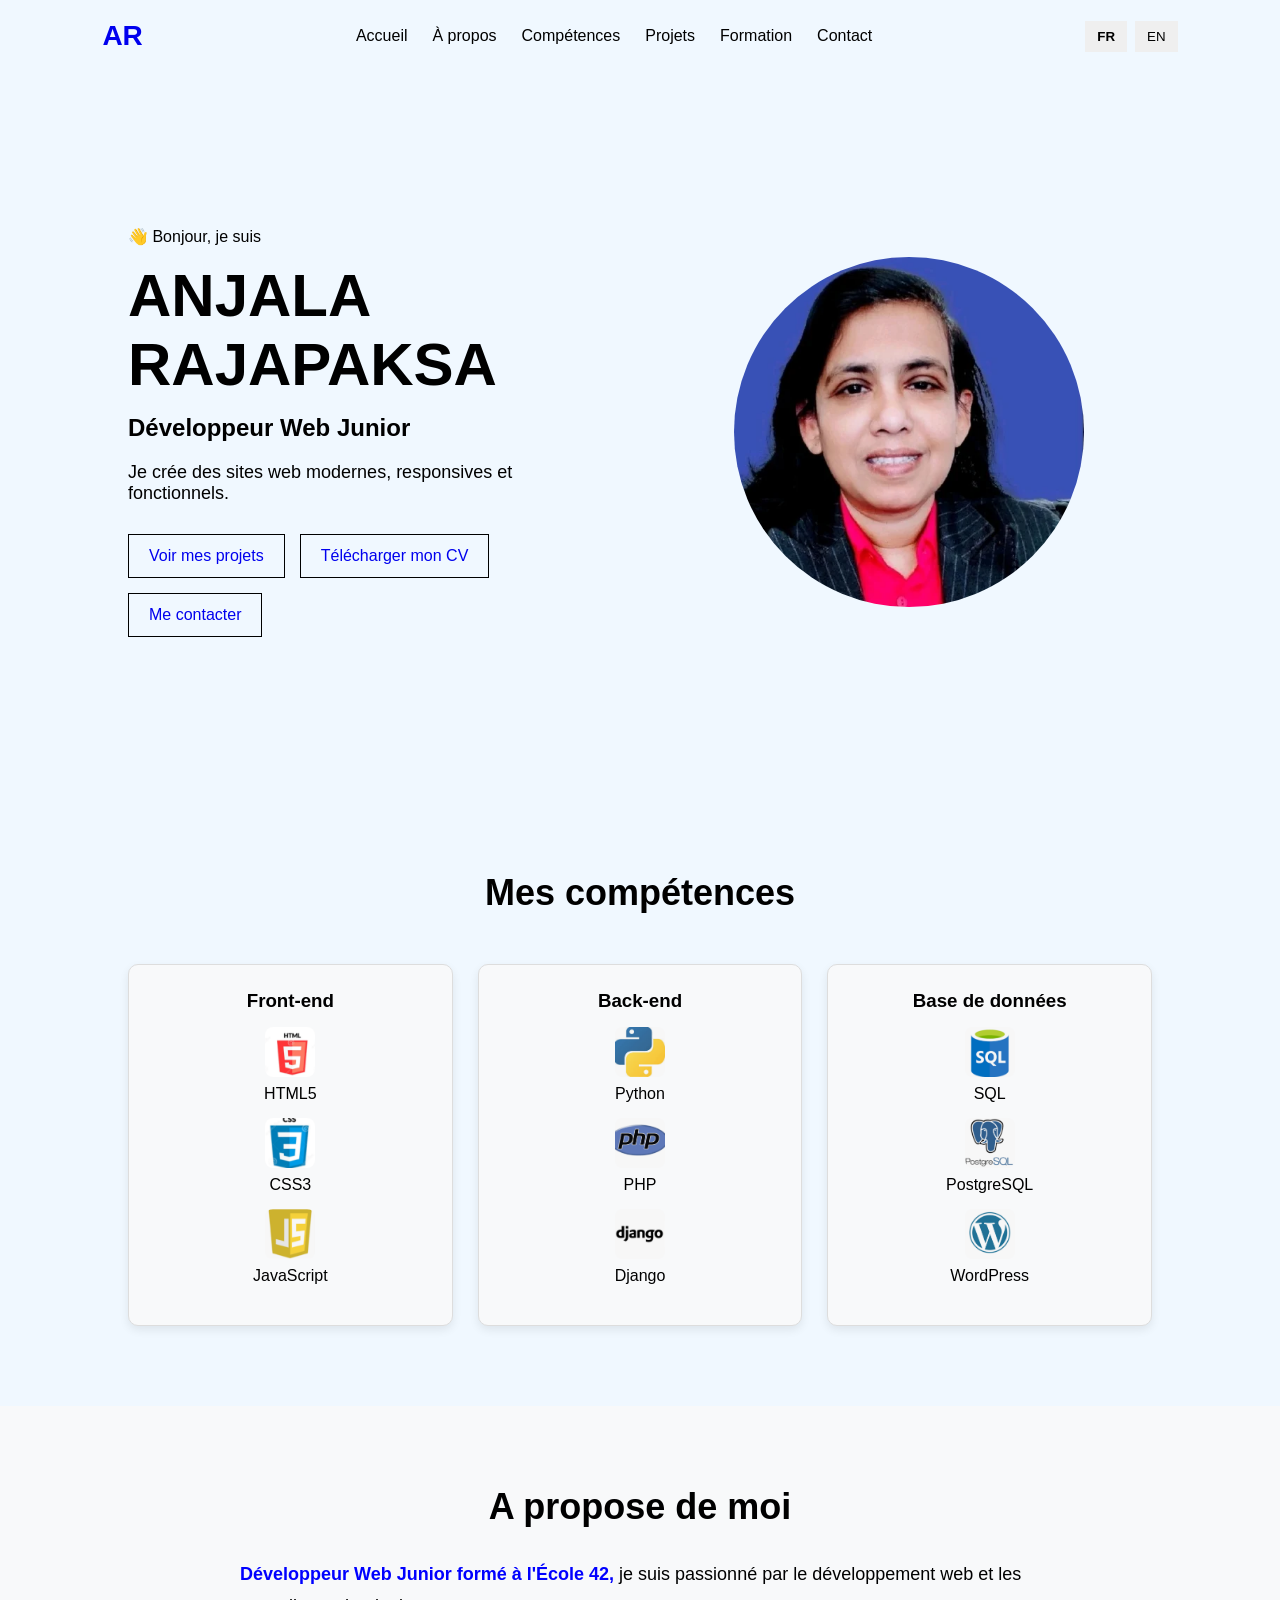
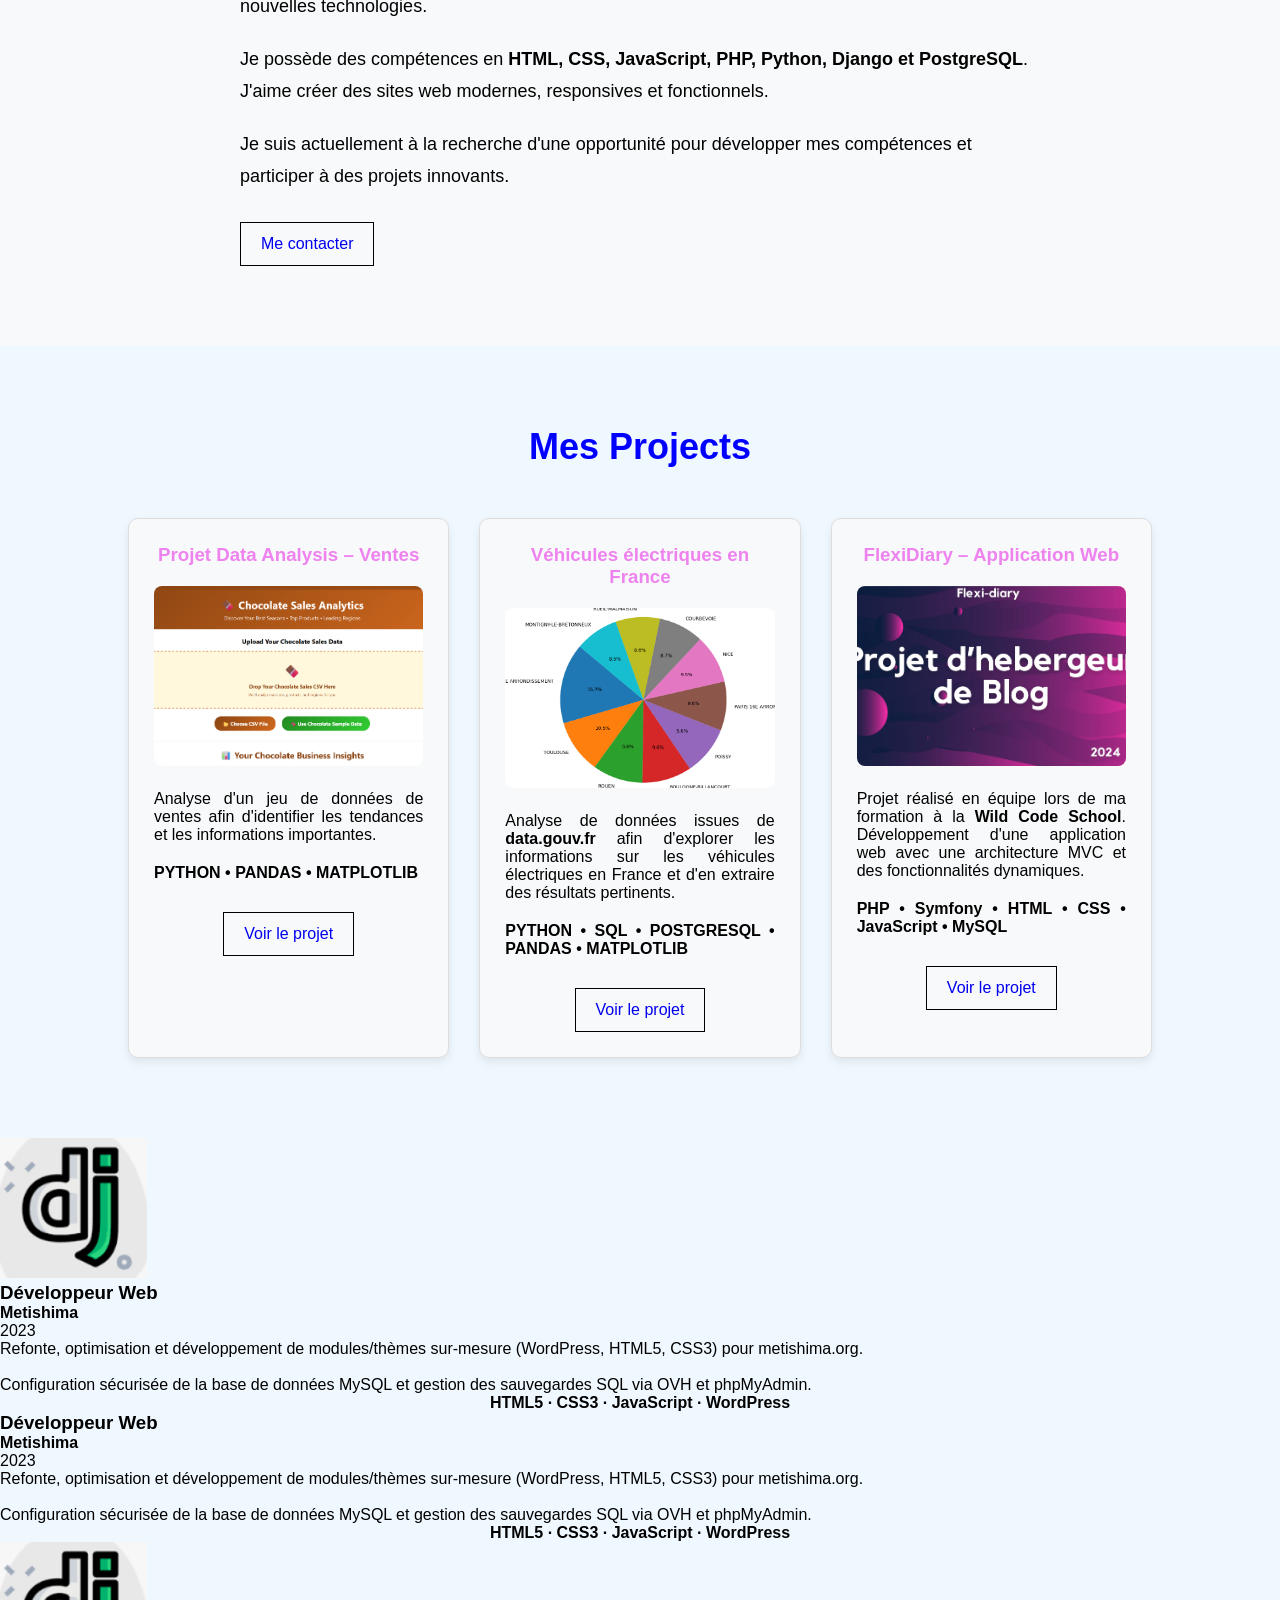
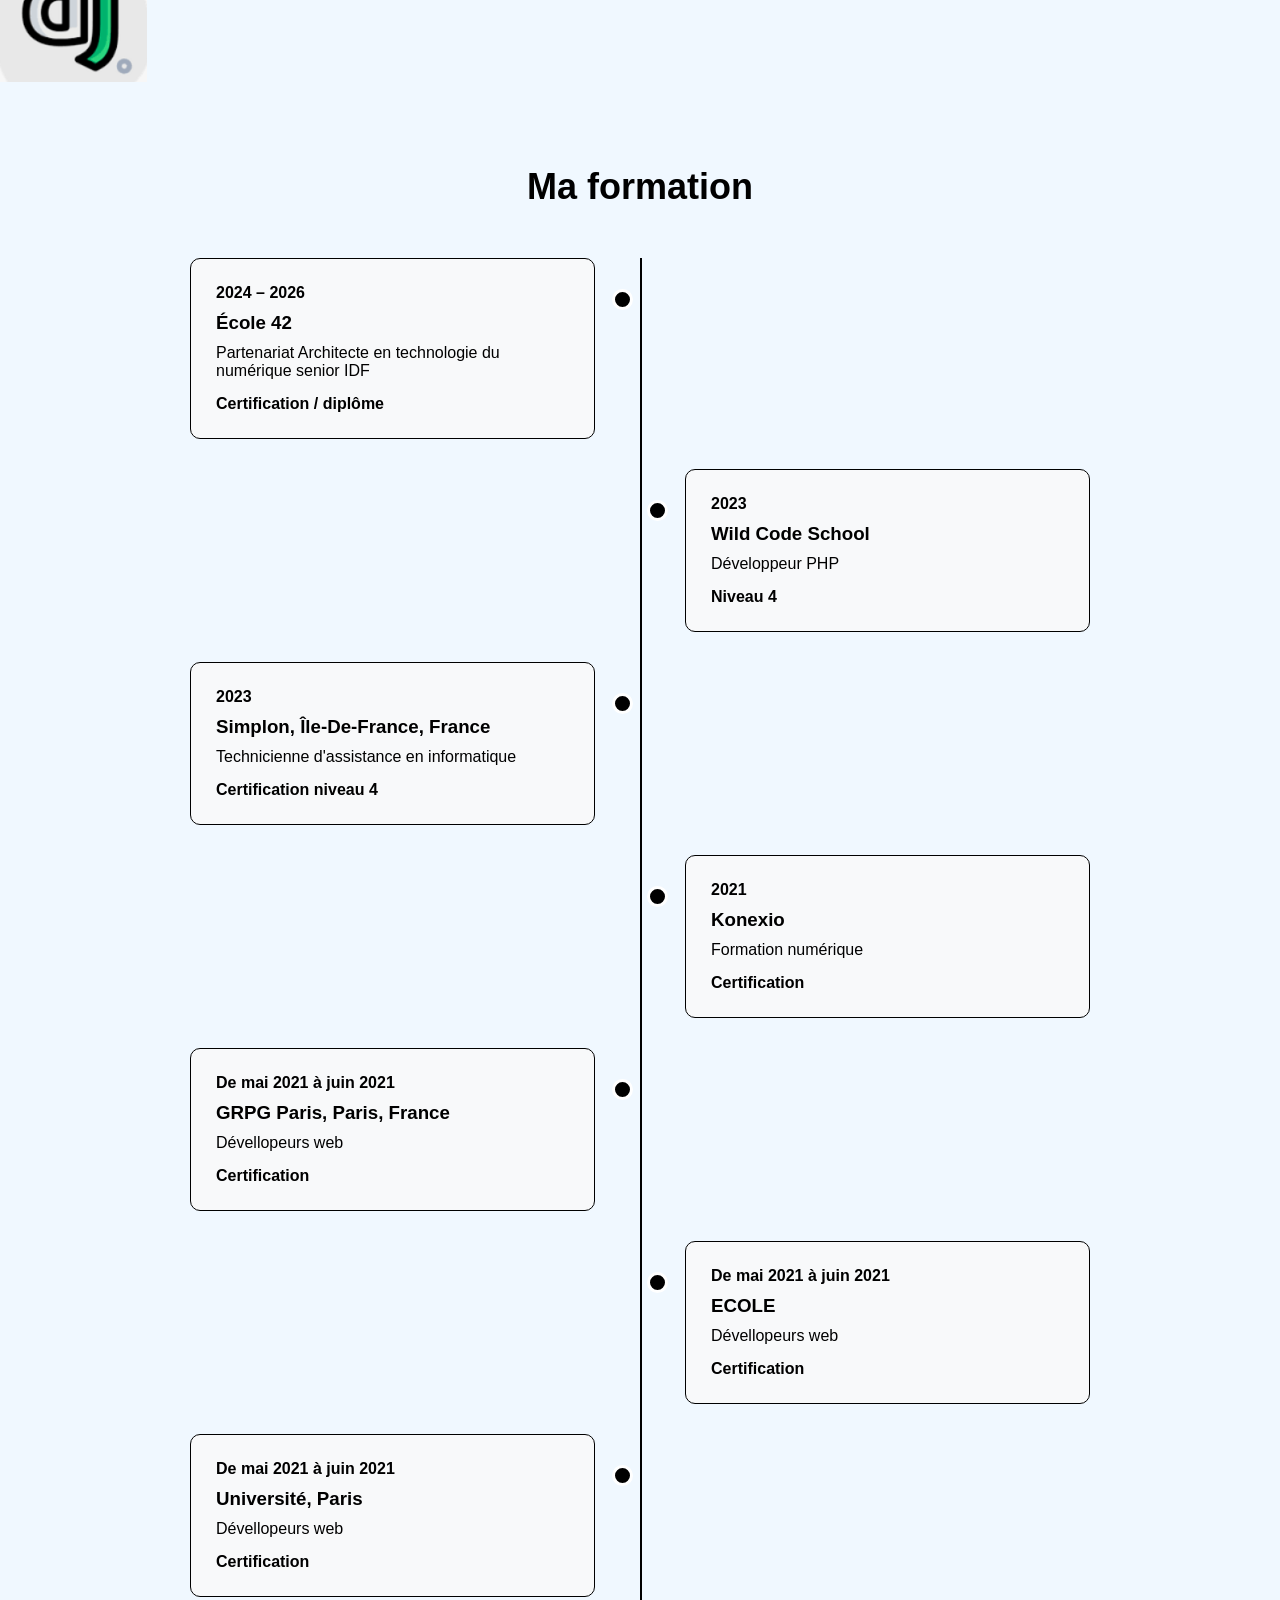
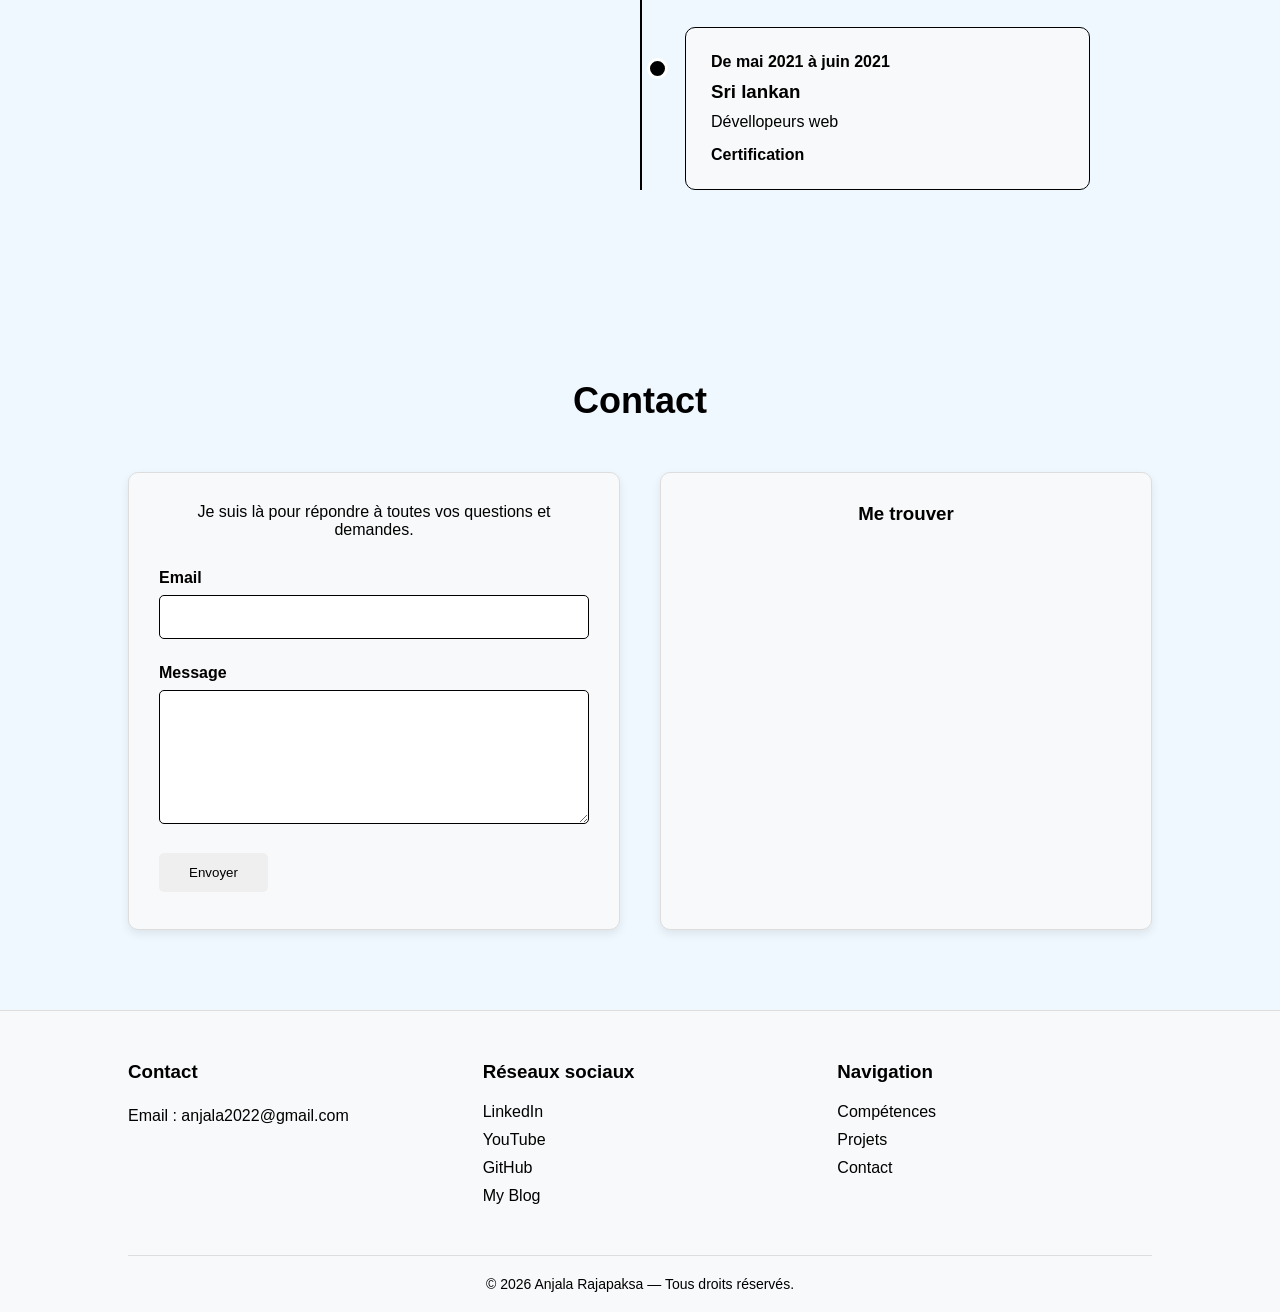
==== index.html @ e2676f55 "changment experiance section" ====
<!DOCTYPE html>
<html lang="fr">

<head>
    <meta charset="UTF-8">
    <meta name="viewport" content="width=device-width, initial-scale=1.0">

    <link rel="stylesheet" href="css/style.css">

    <title>Anjala Rajapaksa | Développeur Web Junior</title>
</head>

<body>

    <!-- NAVBAR -->
    <nav class="navbar">

        <a href="#accueil" class="logo">AR</a>

        <ul class="nav-links">
            <li><a href="#accueil">Accueil</a></li>
            <li><a href="#apropos">À propos</a></li>
            <li><a href="#competences">Compétences</a></li>
            <li><a href="#projets">Projets</a></li>
            <li><a href="#formation">Formation</a></li>
            <li><a href="#contact">Contact</a></li>
        </ul>

        <div class="language">
            <button class="active">FR</button>
            <button>EN</button>
        </div>

    </nav>


    <!-- HERO SECTION -->
    <header id="accueil" class="hero">

        <div class="hero-content">

            <p class="hello">👋 Bonjour, je suis</p>

            <h1>ANJALA<br>RAJAPAKSA</h1>

            <h2>Développeur Web Junior</h2>

            <p class="description">
                Je crée des sites web modernes, responsives et fonctionnels.
            </p>

            <div class="hero-buttons">

                <a href="#projets" class="btn primary">
                    Voir mes projets
                </a>

                <a href="images/CV_ANJALA_RAJAPAKSA_developpeur_web.pdf"
                     class="btn secondary"
                     target="_blank"
                     download>
                     Télécharger mon CV
                </a>

                <a href="#contact" class="btn contact-btn">
                    Me contacter
                </a>

            </div>

        </div>


        <!-- PHOTO -->
        <div class="hero-image">

            <img src="images/anjala.png"
                 alt="Portrait professionnel d'Anjala Rajapaksa">

        </div>

    </header>

    <!-- competence SECTION -->
     <section id="competences" class="skills-section">

    <h2>Mes compétences</h2>

    <div class="skills-container">

        <!-- COLUMN 1 -->
        <div class="skills-column">

            <h3>Front-end</h3>

            <ul>
                <li>
                    <img src="images/html-logo.png" alt="HTML5">
                    HTML5
                </li>

                <li>
                    <img src="images/css-logo.png" alt="CSS3">
                    CSS3
                </li>

                <li>
                    <img src="images/javascript-logo.png" alt="JavaScript">
                    JavaScript
                </li>
            </ul>

        </div>


        <!-- COLUMN 2 -->
        <div class="skills-column">

            <h3>Back-end</h3>

            <ul>
                <li>
                    <img src="images/python-logo.png" alt="CSS3">
                    Python
                </li>
                <li>
                    <img src="images/php-logo.png" alt="CSS3">
                    PHP
                </li>
                
                <li>
                    <img src="images/django-logo.png" alt="CSS3">
                    Django
                </li>
            </ul>

        </div>


        <!-- COLUMN 3 -->
        <div class="skills-column">

            <h3>Base de données</h3>

            <ul>
                <li>
                    <img src="images/sql-logo.png" alt="CSS3">
                    SQL
                </li>
                <li>
                    <img src="images/postgre-logo.png" alt="CSS3">
                    PostgreSQL
                </li>
                
                <li>
                    <img src="images/wordpress-logo.png" alt="CSS3">
                    WordPress
                </li>
            </ul>

        </div>

    </div>

</section> <!-- END of the competence SECTION -->

<section id="apropos" class="about-section"> <!-- a propose SECTION -->
    <div class="about-content">
        <h2>A propose de moi</h2>
        <p><b style="color: blue;">Développeur Web Junior formé à l'École 42,</b> je suis passionné par
            le développement web et les nouvelles technologies.</p>
        <p>Je possède des compétences en <b>HTML, CSS, JavaScript, PHP,
            Python, Django et PostgreSQL</b>. J'aime créer des sites web modernes,
            responsives et fonctionnels.</p>
        <p>Je suis actuellement à la recherche d'une opportunité pour
            développer mes compétences et participer à des projets innovants.</p>
        <a href="#contact" class="btn">Me contacter</a>   
    </div>
</section> <!--END of the a propose SECTION -->

<section id="projets" class="projects">
    <h2>Mes Projects</h2>
    <div class="project-content">
        <!--Projet 2 -->
        <div class="card"> 

             <h3><strong>Projet Data Analysis – Ventes</strong></h3>
                 <img src="images/csvanalyst.png"
                    alt="Chocalate sale analytics – Ventes" class="project-image">
                <p> Analyse d'un jeu de données de ventes afin d'identifier
                    les tendances et les informations importantes. </p>
  
         <p class="technologies"> 
            PYTHON • PANDAS • MATPLOTLIB 
        </p> 
         <a href="#" class="btn"> Voir le projet </a>
         </div>
        
        <div class="card">
            
                <h3><strong>Véhicules électriques en France</strong></h3>
                <img src="images/electric_vehicles_pie_chart.png" alt="Projet Data Analysis – Ventes" class="project-image">
                <p>Analyse de données issues de <strong>data.gouv.fr</strong> afin d'explorer
                les informations sur les véhicules électriques en France et d'en extraire
                des résultats pertinents.</p>
                
            
            <p class="technologies">
                PYTHON • SQL • POSTGRESQL • PANDAS • MATPLOTLIB
            </p>

            <a href="https://rigorous-november-5f9.notion.site/Electric-Vehicle-1d13186520348087bff2c710191e95e1"
                class="btn"
                target="_blank"
                rel="noopener noreferrer">
                Voir le projet
            </a>
</div> 

<!-- Projet 3 -->
<div class="card">
    
        <h3><strong>FlexiDiary – Application Web</strong></h3>
        <img src="images/blog.png" alt="Projet Data Analysis – Ventes" class="project-image">
        <p>Projet réalisé en équipe lors de ma formation à la
        <strong>Wild Code School</strong>. Développement d'une
        application web avec une architecture MVC et des fonctionnalités
        dynamiques.</p>
        
    

    <p class="technologies">
        PHP • Symfony • HTML • CSS • JavaScript • MySQL
    </p>

    <a href="https://github.com/WildCodeSchool/2023-11-php-REM-POEC-FlexiDiary"
       class="btn"
       target="_blank"
       rel="noopener noreferrer">
        Voir le projet
    </a>
        </div>    
    </div>
</section> <!-- END of the project SECTION -->

<!-- EXPERIENCE SECTION -->
<section id="experience" class="experience-section">
    <div class="experience-container">
        <div class="experience-1">
            <img src="images/django.png" alt="">
            <h3>Développeur Web</h3>
            <h4>Metishima</h4>
            <p class="experience-date">2023</p>

            
                <ul>
                    <li>Refonte, optimisation et développement de modules/thèmes sur-mesure (WordPress,
                HTML5, CSS3) pour metishima.org.</li><br>
                    <li>Configuration sécurisée de la base de données MySQL et gestion des sauvegardes SQL via
                OVH et phpMyAdmin.</li>
                    </ul>
        
            

            <p class="technologies">
                HTML5 · CSS3 · JavaScript · WordPress
            </p>
        </div>

        <div class="experience-1">
           
            <h3>Développeur Web</h3>
            <h4>Metishima</h4>
            <p class="experience-date">2023</p>

            
                <ul>
                    <li>Refonte, optimisation et développement de modules/thèmes sur-mesure (WordPress,
                HTML5, CSS3) pour metishima.org.</li><br>
                    <li>Configuration sécurisée de la base de données MySQL et gestion des sauvegardes SQL via
                OVH et phpMyAdmin.</li>
                    </ul>
        
            

            <p class="technologies">
                HTML5 · CSS3 · JavaScript · WordPress
            </p>

             <img src="images/django.png" alt="">
        </div>
        
        
    </div>


      <!--<div class="experience-container">

       EXPERIENCE 1 
        <div class="experience-card">
             <img src="images/" alt="Expérience professionnelle">
            <h3>Développeur Web</h3>
            <h4>Metishima</h4>
            <p class="experience-date">2023</p>

            <p>
                <ul>
                    <li>Refonte, optimisation et développement de modules/thèmes sur-mesure (WordPress,
                HTML5, CSS3) pour metishima.org.</li><br>
                    <li>Configuration sécurisée de la base de données MySQL et gestion des sauvegardes SQL via
                OVH et phpMyAdmin.</li>
                    </ul>
        
            </p>

            <p class="technologies">
                HTML5 · CSS3 · JavaScript · WordPress
            </p>
        </div>-->

        <!-- EXPERIENCE 2 
        <div class="experience-card">
             <img src="images/" alt="Expérience professionnelle">
            
            <h3>Développeur Front-end</h3>
            <h4>Escapade Française</h4>
            <p class="experience-date">2019</p>

            <p>
                <ul>
                    <li>Création complète du site vitrine (HTML5, CSS3, Bootstrap, jQuery) dédié à l'offre
                touristique parisienne.</li><br>
                    <li>Configuration de l'hébergement, déploiement sur OVH, mise en
                ligne et maintenance technique du site.</li><br>
                    <li>https://tinyurl.com/2a5ryndv</li>
                </ul>
                 
                
            </p>

            <p class="technologies">
                HTML5 · CSS3 · JavaScript
            </p>
        </div>-->

        <!-- EXPERIENCE 3 
        <div class="experience-card">
             <img src="images/" alt="Expérience professionnelle">
            
            <h3>Assistante numérique</h3>
            <h4>SNCF</h4>
            <p class="experience-date">2015 – 2016</p>

            <p>
                Création de montages vidéo et visuels (Final Cut Pro 7, After Effects, Photoshop) pour tous
                supports de communication. Intégration de sites web (WordPress, HTML, CSS) et
                traitement d'images numériques.
            </p>
            <p class="technologies">
                HTML5 · CSS3 · WORDPRESS · FINALCUT X
            </p>
        </div>

    </div>-->


</section>
<!-- END EXPERIENCE SECTION -->
<section id="formation" class="formation">
    <h2>Ma formation</h2>

    <div class="formation-container">

        <div class="formation-item">
            <div class="formation-year">2024 – 2026</div>
            <h3>École 42</h3>
            <p>Partenariat Architecte en technologie du numérique senior IDF</p>
            <span class="certificate">Certification / diplôme</span>
        </div>


        <div class="formation-item">
            <div class="formation-year">2023</div>
            <h3>Wild Code School</h3>
            <p>Développeur PHP</p>
            <span class="certificate">Niveau 4</span>
        </div>


        <div class="formation-item">
            <div class="formation-year">2023</div>
            <h3>Simplon, Île-De-France, France </h3>
            <p>Technicienne d'assistance en informatique</p>
            <span class="certificate">Certification niveau 4</span>
        </div>

        <div class="formation-item">
            <div class="formation-year">2021</div>
            <h3>Konexio</h3>
            <p>Formation numérique</p>
            <span class="certificate">Certification</span>
        </div>
        <div class="formation-item">
            <div class="formation-year">De mai 2021 à juin 2021</div>
            <h3>GRPG Paris, Paris, France </h3>
            <p>Dévellopeurs web</p>
            <span class="certificate">Certification</span>
        </div>
        <div class="formation-item">
            <div class="formation-year">De mai 2021 à juin 2021</div>
            <h3>ECOLE </h3>
            <p>Dévellopeurs web</p>
            <span class="certificate">Certification</span>
        </div>
        <div class="formation-item">
            <div class="formation-year">De mai 2021 à juin 2021</div>
            <h3>Université, Paris  </h3>
            <p>Dévellopeurs web</p>
            <span class="certificate">Certification</span>
        </div>
        <div class="formation-item">
            <div class="formation-year">De mai 2021 à juin 2021</div>
            <h3>Sri lankan </h3>
            <p>Dévellopeurs web</p>
            <span class="certificate">Certification</span>
        </div>

    </div>
</section>
<!-- CONTACT SECTION -->
<section id="contact" class="contact-section">

    <h2>Contact</h2>

    <div class="contact-container">

        <!-- COLUMN 1 : CONTACT FORM -->
        <div class="contact-form">

            <p>Je suis là pour répondre à toutes vos questions et demandes.</p>

            <form action="" method="get">

                <div class="form-group">
                    <label for="email">Email</label>
                    <input type="email" id="email" name="email" required>
                </div>

                <div class="form-group">
                    <label for="message">Message</label>
                    <textarea id="message" name="message" rows="6" required></textarea>
                </div>

                <button type="submit">Envoyer</button>

                <p id="form-message"></p>

            </form>

        </div>

        <!-- COLUMN 2 : GOOGLE MAP -->
        <div class="contact-map">

            <h3>Me trouver</h3>

        <iframe 
            src="https://www.google.com/maps/embed?pb=!1m18!1m12!1m3!1d2625.0004924099057!2d2.4042703760003064!3d48.85820100072041!2m3!1f0!2f0!3f0!3m2!1i1024!2i768!4f13.1!3m3!1m2!1s0x47e66d813a827ec7%3A0xc54fb0d61bd7b4e2!2sRue%20Saint-Blaise%2C%2075020%20Paris!5e0!3m2!1sfr!2sfr!4v1788726012206!5m2!1sfr!2sfr"
            width="100%"
            height="350"
            style="border:0;"
            allowfullscreen=""
            loading="lazy">
        </iframe>

        </div>

    </div>

</section><!-- END CONTACT SECTION -->
<!-- FOOTER SECTION -->
<footer class="footer">

    <div class="footer-container">

        <!-- Column 1 -->
        <div class="footer-col">
            <h3>Contact</h3>
            <p>
    Email :
    <a href="mailto:anjala2022@gmail.com" target="_blank">
        anjala2022@gmail.com
    </a>
</p>
        </div>

        <!-- Column 2 -->
        <div class="footer-col">
            <h3>Réseaux sociaux</h3>
            <ul>
    <li>
        <a href="https://www.linkedin.com/in/anjala-rajapaksa"
           target="_blank"
           rel="noopener noreferrer">
            LinkedIn
        </a>
    </li>

    <li>
        <a href="https://www.youtube.com/@DevTipsDaily-2026"
           target="_blank"
           rel="noopener noreferrer">
            YouTube
        </a>
    </li>

    <li>
        <a href="https://github.com/anjalaN"
           target="_blank"
           rel="noopener noreferrer">
            GitHub
        </a>
    </li>

    <li>
        <a href="https://rigorous-november-5f9.notion.site/Programming-30a3186520348099a63dd49789cce97d"
           target="_blank"
           rel="noopener noreferrer">
            My Blog
        </a>
    </li>
</ul>
        </div>

        <!-- Column 3 -->
        <div class="footer-col">
            <h3>Navigation</h3>
            <ul>
                <li><a href="#competences">Compétences</a></li>
                <li><a href="#projets">Projets</a></li>
                <li><a href="#contact">Contact</a></li>
            </ul>
        </div>

    </div>

    <div class="copyright">
        <p>&copy; 2026 Anjala Rajapaksa — Tous droits réservés.</p>
    </div>

</footer>
<!-- END FOOTER SECTION -->

    <script src="js/script.js"></script>

</body>
</html>
---- css/style.css ----
/* RESET */

* {
    margin: 0;
    padding: 0;
    box-sizing: border-box;
}

body {
    font-family: Arial, sans-serif;
    background-color: aliceblue;
}


/* NAVBAR */
.navbar {
        display: flex;
         align-items: center;
        justify-content: space-between;
        padding: 20px 8%;
}


.logo {

    font-size: 28px;

    font-weight: bold;

    text-decoration: none;

}


.nav-links {

    display: flex;

    list-style: none;

    gap: 25px;
}   

.nav-links a {
        text-decoration: none;
        color: black;

}


.language {

    display: flex;

    gap: 8px;

}


.language button {

    padding: 8px 12px;

    border: none;

    cursor: pointer;

}


.language .active {

    font-weight: bold;

}


/* HERO SECTION */

.hero {

    min-height: 80vh;

    display: flex;

    align-items: center;

    justify-content: space-between;

    padding: 60px 10%;

    gap: 50px;

}


.hero-content {

    flex: 1;

}


.hero-image {

    flex: 1;

    display: flex;

    justify-content: center;

}


.hero-image img {

    width: 350px;

    max-width: 100%;

    border-radius: 50%;

}


.hello {

    margin-bottom: 15px;

}


.hero h1 {

    font-size: 60px;

}


.hero h2 {

    margin-top: 15px;

}


.description {

    margin-top: 20px;

    font-size: 18px;

}


.hero-buttons {

    display: flex;

    gap: 15px;

    margin-top: 30px;

    flex-wrap: wrap;

}


.btn {
 padding: 12px 20px;
 text-decoration: none;
 border: 1px solid black;

}
/*section*/
.skills-section{
    padding: 80px 10% ;
}
.skills-section h2{
    text-align: center;
    margin-bottom: 50px;
    font-size: 36px;
}

.skills-container {
    display: flex;
    gap: 25px;
}

.skills-column {
    flex: 1;
    border: 1px solid #ddd;
    border-radius: 10px;
    background-color: #f8f9fa;
    padding: 25px;
    box-shadow: 0 4px 10px rgba(0, 0, 0, 0.08);
    text-align: center;
}

.skills-column li {
    list-style: none;
    margin: 15px 0;
    text-align: center;
}

.skills-column li img {
    width: 50px;
    height: 50px;
    object-fit: contain;
    border-radius: 8px;
    display: block;
    margin: 0 auto 8px;
}

/* A propos section */
.about-section{
    padding: 80px 10%;
    background-color: #F8F9FA;
}
.about-content{
    max-width: 800px;
    margin: auto;
}
.about-content h2{
    text-align: center;
    font-size: 36px;
    margin-bottom: 30px;
}
.about-content p{
    font-size: 18px;
    line-height: 1.8;
    margin-bottom: 20px;
}
.about-content .btn {
    display: inline-block;
    margin-top: 10px;
}

/* PROJECTS SECTION */

.projects {
    padding: 80px 10%;
}

.projects h2 {
    text-align: center;
    font-size: 36px;
    margin-bottom: 50px;
    color: blue;
}

.project-content {
    display: flex;
    gap: 30px;
}

.card {
    flex: 1;
    padding: 25px;
    border: 1px solid #ddd;
    border-radius: 10px;
    background-color: #f8f9fa;
    box-shadow: 0 4px 10px rgba(0, 0, 0, 0.08);
    text-align: center;
}

.project-image {
    width: 100%;
    height: 180px;
    object-fit: cover;
    border-radius: 8px;
    margin-bottom: 20px;
}

/* Description */
.card p {
    margin-bottom: 20px;
    text-align: justify;
}
.card h3{
    color: violet;
    margin-bottom: 20px;
}

/* Technologies */
.technologies {
    font-weight: bold;
    text-align: center;
}

 /*Bouton */
.card .btn {
    display: block;
    width: fit-content;
    margin: 20px auto 0;
}


.card .btn {
    display: inline-block;
    margin-top: 10px;
}
/* EXPERIENCE SECTION 

.experience-section {
    padding: 60px 30px;
    background-color: #fff;
}

.experience-section h2 {
    text-align: center;
    margin-bottom: 40px;
    color: blue;
}

.experience-container {
    display: flex;
    gap: 25px;
    max-width: 1100px;
    margin: 0 auto;
    text-align: justify;
}

.experience-card {
    flex: 1;
    padding: 25px;
    border: 1px solid #ddd;
    border-radius: 10px;
    background-color: #f8f9fa;
    box-shadow: 0 4px 10px rgba(0, 0, 0, 0.08);
}

.experience-card h3 {
    margin-bottom: 10px;
    text-align: center;
    color: blue;
}

.experience-card h4 {
    margin-bottom: 8px;
    text-align: center;
    color: vviolet;
}

.experience-date {
    margin-bottom: 15px;
    font-weight: bold;
    text-align: center;
    color: violet;
    
}

.experience-card p {
    line-height: 1.6;
}

.technologies {
    margin-top: 15px;
    font-weight: bold;
}*/

/*Formatio*/
.formation {
    padding: 80px 10%;
}

.formation h2 {
    text-align: center;
    font-size: 36px;
    margin-bottom: 50px;
}

.formation-container {
    max-width: 900px;
    margin: auto;
    position: relative;
}
.formation-container::before{
    content:"";
    position: absolute;
    left: 50%;
    top: 0;
    bottom: 0;
    width: 2px;
    background: black;
}

.formation-item {
    position: relative;
    width: 45%;
    padding: 25px;
    margin-bottom: 30px;
    border: 1px solid black;
    border-radius: 10px;
    background-color: #F8F9FA;
}
.formation-item:nth-child(odd) {
    margin-right: auto;
}
.formation-item:nth-child(even) {
    margin-left: auto;
}
.formation-item::before {
    content: "";
    position: absolute;
    top: 30px;
    width: 15px;
    height: 15px;
    border-radius: 50%;
    background: black;
    border: 3px solid white;
}
.formation-item:nth-child(odd)::before {
    right: -39px;
}
.formation-item:nth-child(even)::before {
    left: -39px;
}
.formation-year{
    font-weight: bold;
    margin-bottom: 10px;
}
.formation-item h3{
    margin-bottom: 10px;
}
.formation-item p{
    margin-bottom: 15px;
}
.certificate{
    font-weight: bold;
}
/* CONTACT SECTION */

.contact-section {
    padding: 80px 10%;
}

.contact-section h2 {
    text-align: center;
    font-size: 36px;
    margin-bottom: 50px;
}

.contact-container {
    display: flex;
    gap: 40px;
}

.contact-form,
.contact-map {
    flex: 1;
    padding: 30px;
    border: 1px solid #ddd;
    border-radius: 10px;
    background-color: #f8f9fa;
    box-shadow: 0 4px 10px rgba(0, 0, 0, 0.08);
}

.contact-form > p {
    text-align: center;
    margin-bottom: 30px;
}

.form-group {
    margin-bottom: 25px;
}

.form-group label {
    display: block;
    margin-bottom: 8px;
    font-weight: bold;
}

.form-group input,
.form-group textarea {
    width: 100%;
    padding: 12px;
    border: 1px solid black;
    border-radius: 5px;
    font-size: 16px;
    box-sizing: border-box;
}

.contact-form button {
    padding: 12px 30px;
    border: none;
    border-radius: 5px;
    cursor: pointer;
}

.contact-map h3 {
    text-align: center;
    margin-bottom: 20px;
}

.contact-map iframe {
    border-radius: 8px;
}/*end form*/

/* FOOTER SECTION */

.footer {
    padding: 50px 10% 20px;
    background-color: #f8f9fa;
    border-top: 1px solid #ddd;
}

.footer-container {
    display: flex;
    gap: 40px;
    justify-content: space-between;
}

.footer-col {
    flex: 1;
}

.footer-col h3 {
    margin-bottom: 20px;
}

.footer-col p {
    line-height: 1.6;
}

.footer-col ul {
    list-style: none;
    padding: 0;
}

.footer-col li {
    margin-bottom: 10px;
}

.footer-col a {
    text-decoration: none;
    color: black;
}

.footer-col a:hover {
    color: blue;
}

.copyright {
    text-align: center;
    margin-top: 40px;
    padding-top: 20px;
    border-top: 1px solid #ddd;
}

.copyright p {
    font-size: 14px;
}






/*mobile verstio*/
@media screen and (max-width: 768PX){
    /*navbar*/
    .navbar{
        flex-direction: column;
        gap: 20px;
        padding: 20px;
    }
    .nav-links{
        flex-wrap: wrap;
        justify-content: center;
        gap: 15px;
    }
    /* hero section */
    .hero{
        flex-direction: column;
        text-align: center;
        padding: 40px 20px;
        gap: 30px;
    }
    .hero-content{
        order: 2;
    }
    .hero-image{
        order: 1;
    }
    .hero h1{
        font-size: 40px;
    }
    .hero h2{
        font-size: 24px;
    }
    .description{
        font-size: 16px;
    }
    /*photo*/
    .hero-imge img{
        width: 250px;
    }
    /*button*/
    .hero-buttons{
        justify-content: center;
    }
    /* competance*/
    .skills-container{
        flex-direction: column;
    }
    .skills-section{
        padding: 50px 20px;
    }
    /* a propose reponsive*/
    .about-section{
        padding: 50px 20px;
    }
    .about-content{
        font-size: 30px ;
    }
    .about-content p{
        font-size: 16px ;
        line-height: 1.6;
    }

    /*projest*/
    .project-content{
        flex-direction: column;
    }
    
    /* EXPERIENCE SECTION */

.experience-section {
    padding: 60px 30px;
    background-color: #fff;
}

.experience-section h2 {
    text-align: center;
    margin-bottom: 40px;
}

.experience-container {
    display: flex;
    gap: 25px;
    max-width: 1100px;
    margin: 0 auto;
}

.experience-card {
    flex: 1;
    padding: 25px;
    border: 1px solid #ddd;
    border-radius: 10px;
    background-color: #f8f9fa;
    box-shadow: 0 4px 10px rgba(0, 0, 0, 0.08);
}

.experience-card h3 {
    margin-bottom: 10px;
}

.experience-card h4 {
    margin-bottom: 8px;
}

.experience-date {
    margin-bottom: 15px;
    font-weight: bold;
}

.experience-card p {
    line-height: 1.6;
}

.technologies {
    margin-top: 15px;
    font-weight: bold;
}
    /*formation*/
    .formation {
        padding: 50px 20px;
    }

    .formation h2 {
        font-size: 30px;
    }

    .formation-container {
        padding-left: 30px;
    }

    /* Move the timeline to the left */
    .formation-container::before {
        left: 10px;
    }

    /* All formations use the same side */
    .formation-item {
        width: 100%;
        margin-left: 0;
        margin-right: 0;
        margin-bottom: 25px;
    }

    .formation-item:nth-child(odd),
    .formation-item:nth-child(even) {
        margin-left: 0;
        margin-right: 0;
    }

    /* All circles stay on the timeline */
    .formation-item:nth-child(odd)::before,
    .formation-item:nth-child(even)::before {
        left: -29px;
        right: auto;
    }
    /*FORM*/
     .contact-container {
        flex-direction: column;
    }
/*footer reponsive*/
 .footer-container {
        flex-direction: column;
        text-align: center;

  }
  .footer-col ul {
    list-style: none;
    padding: 0;
}
}
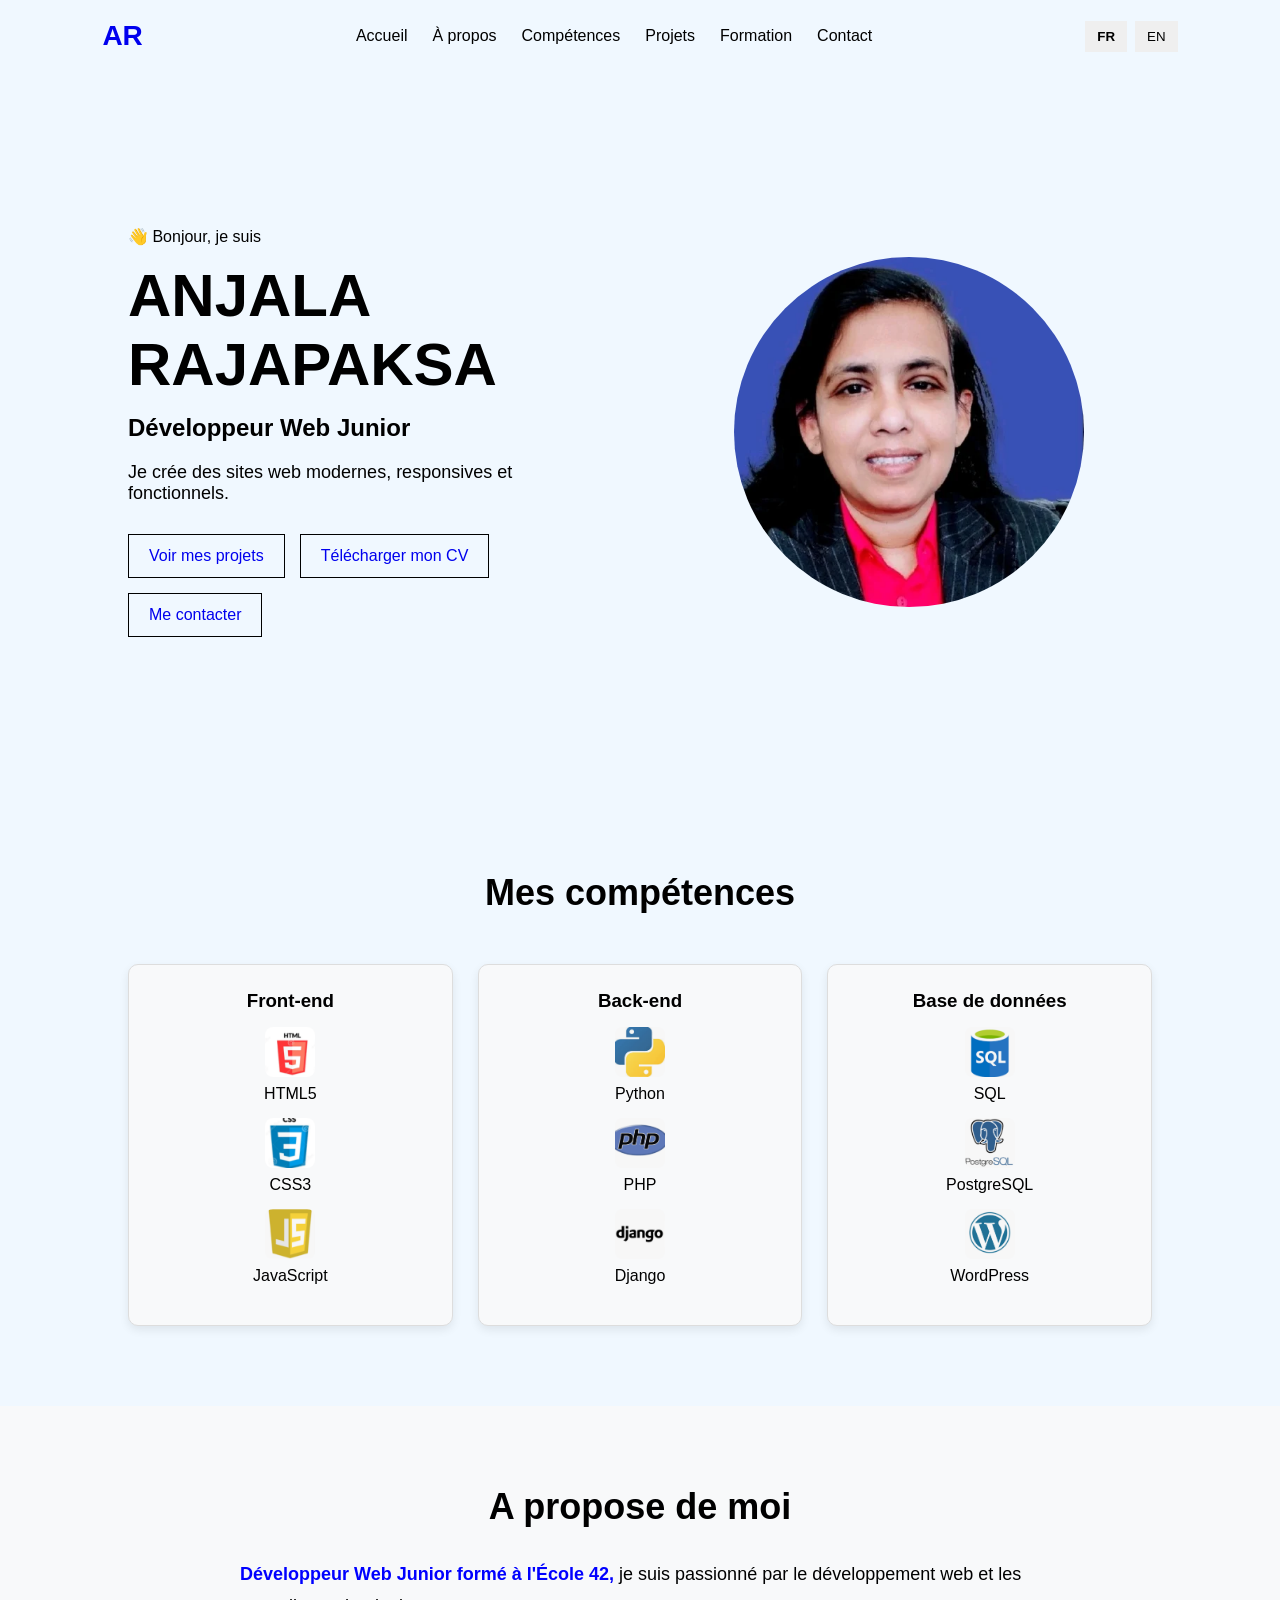
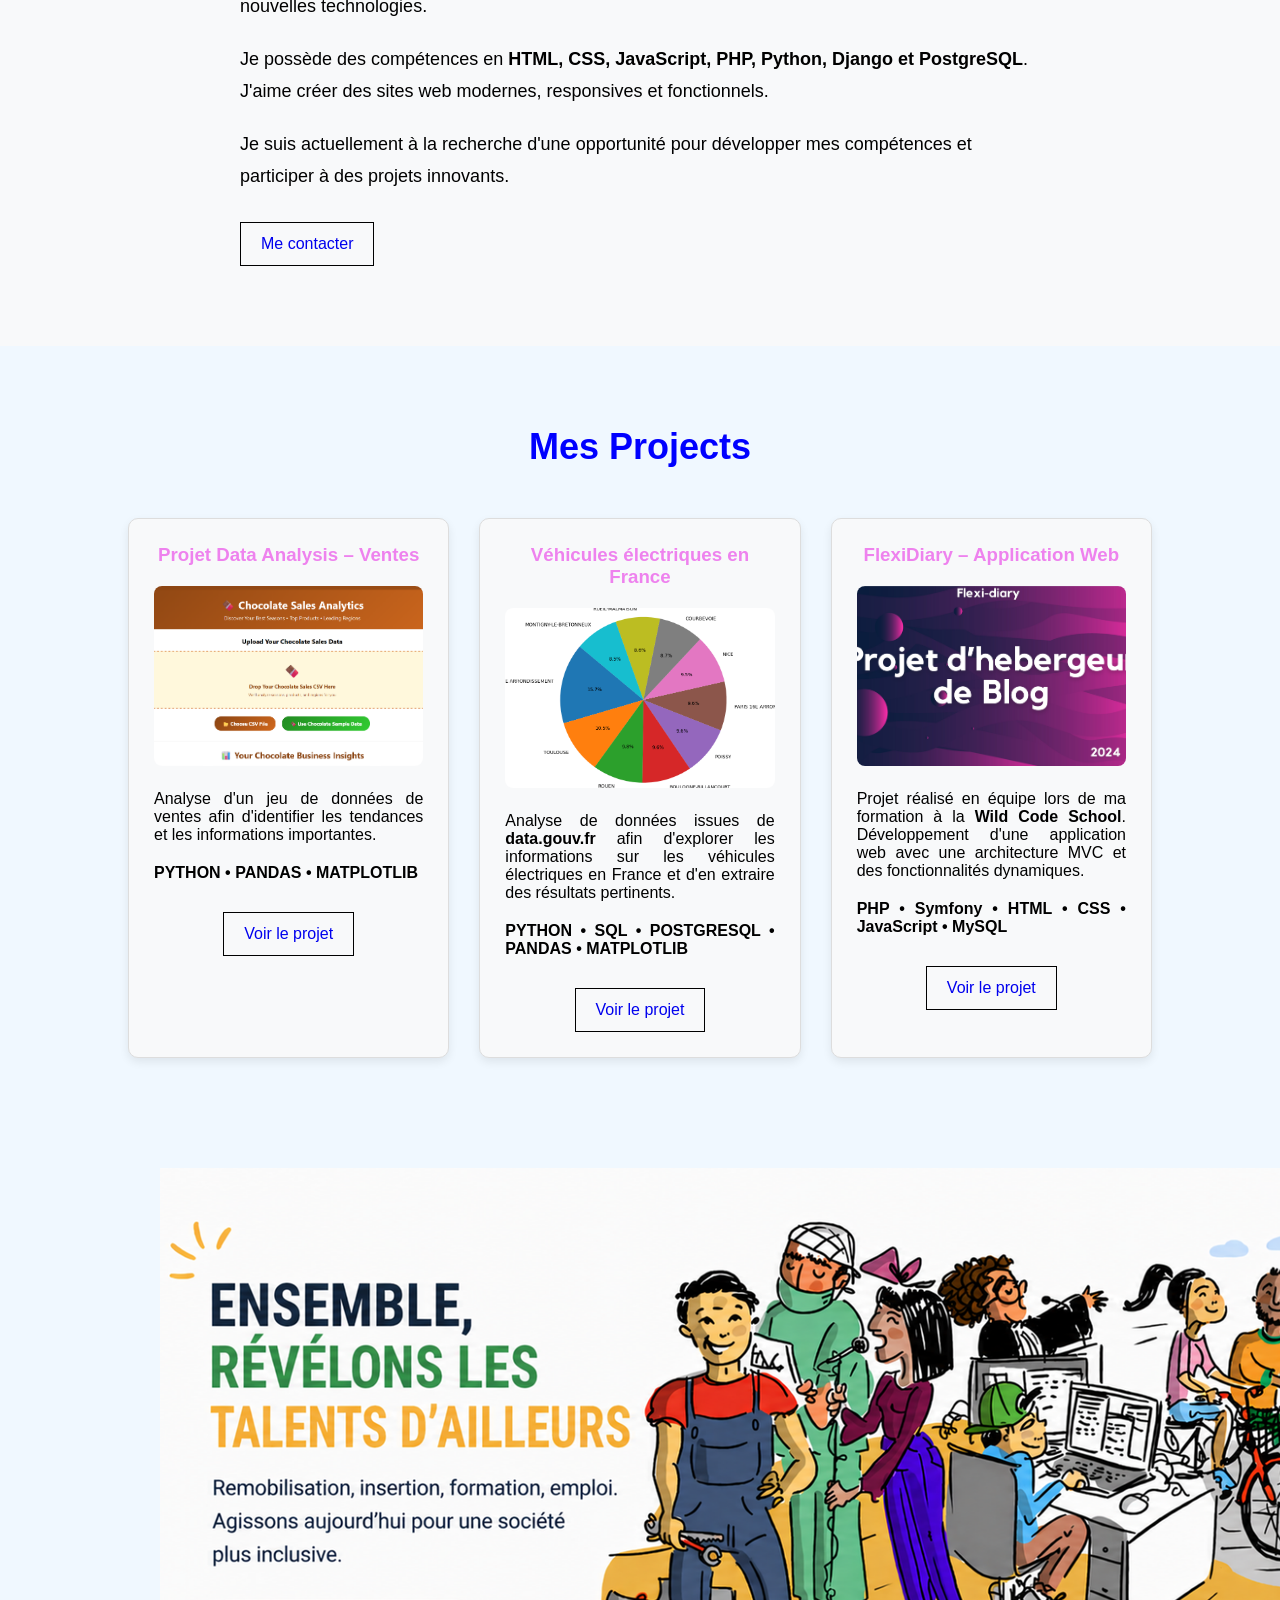
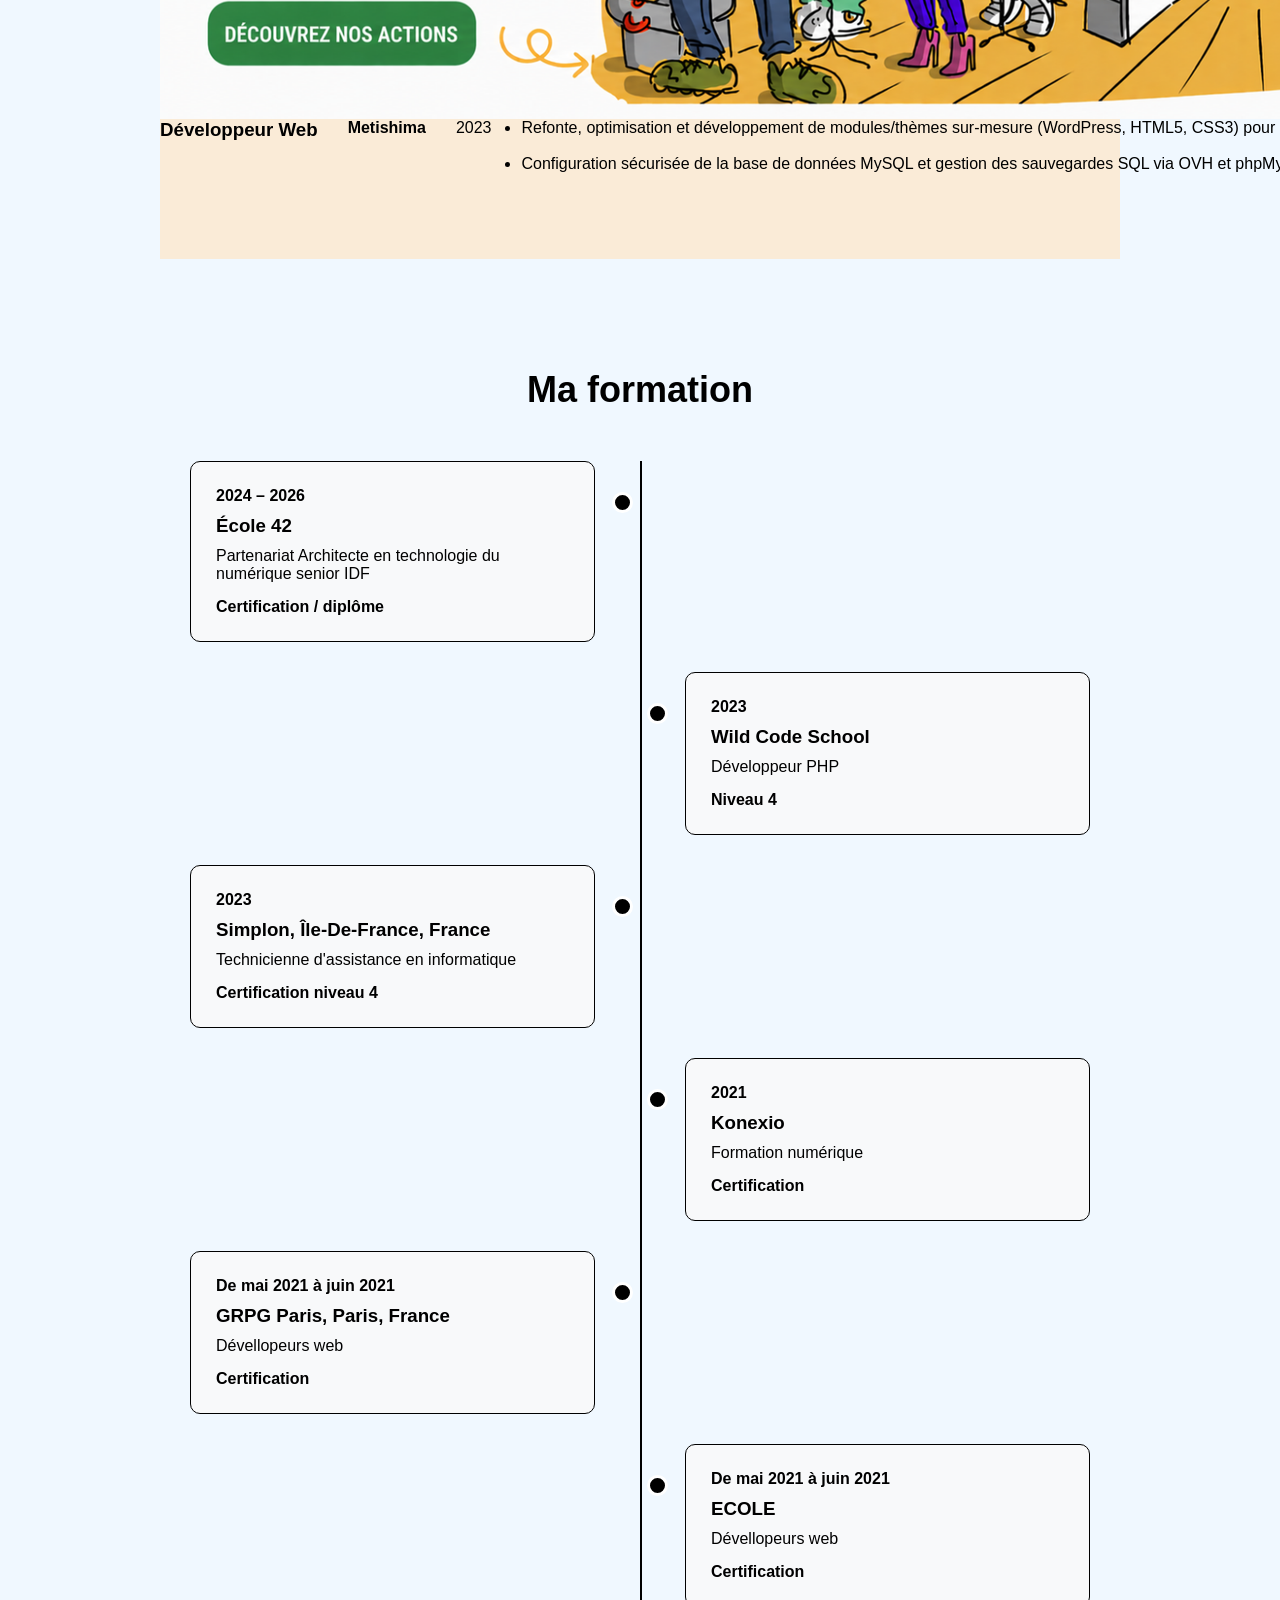
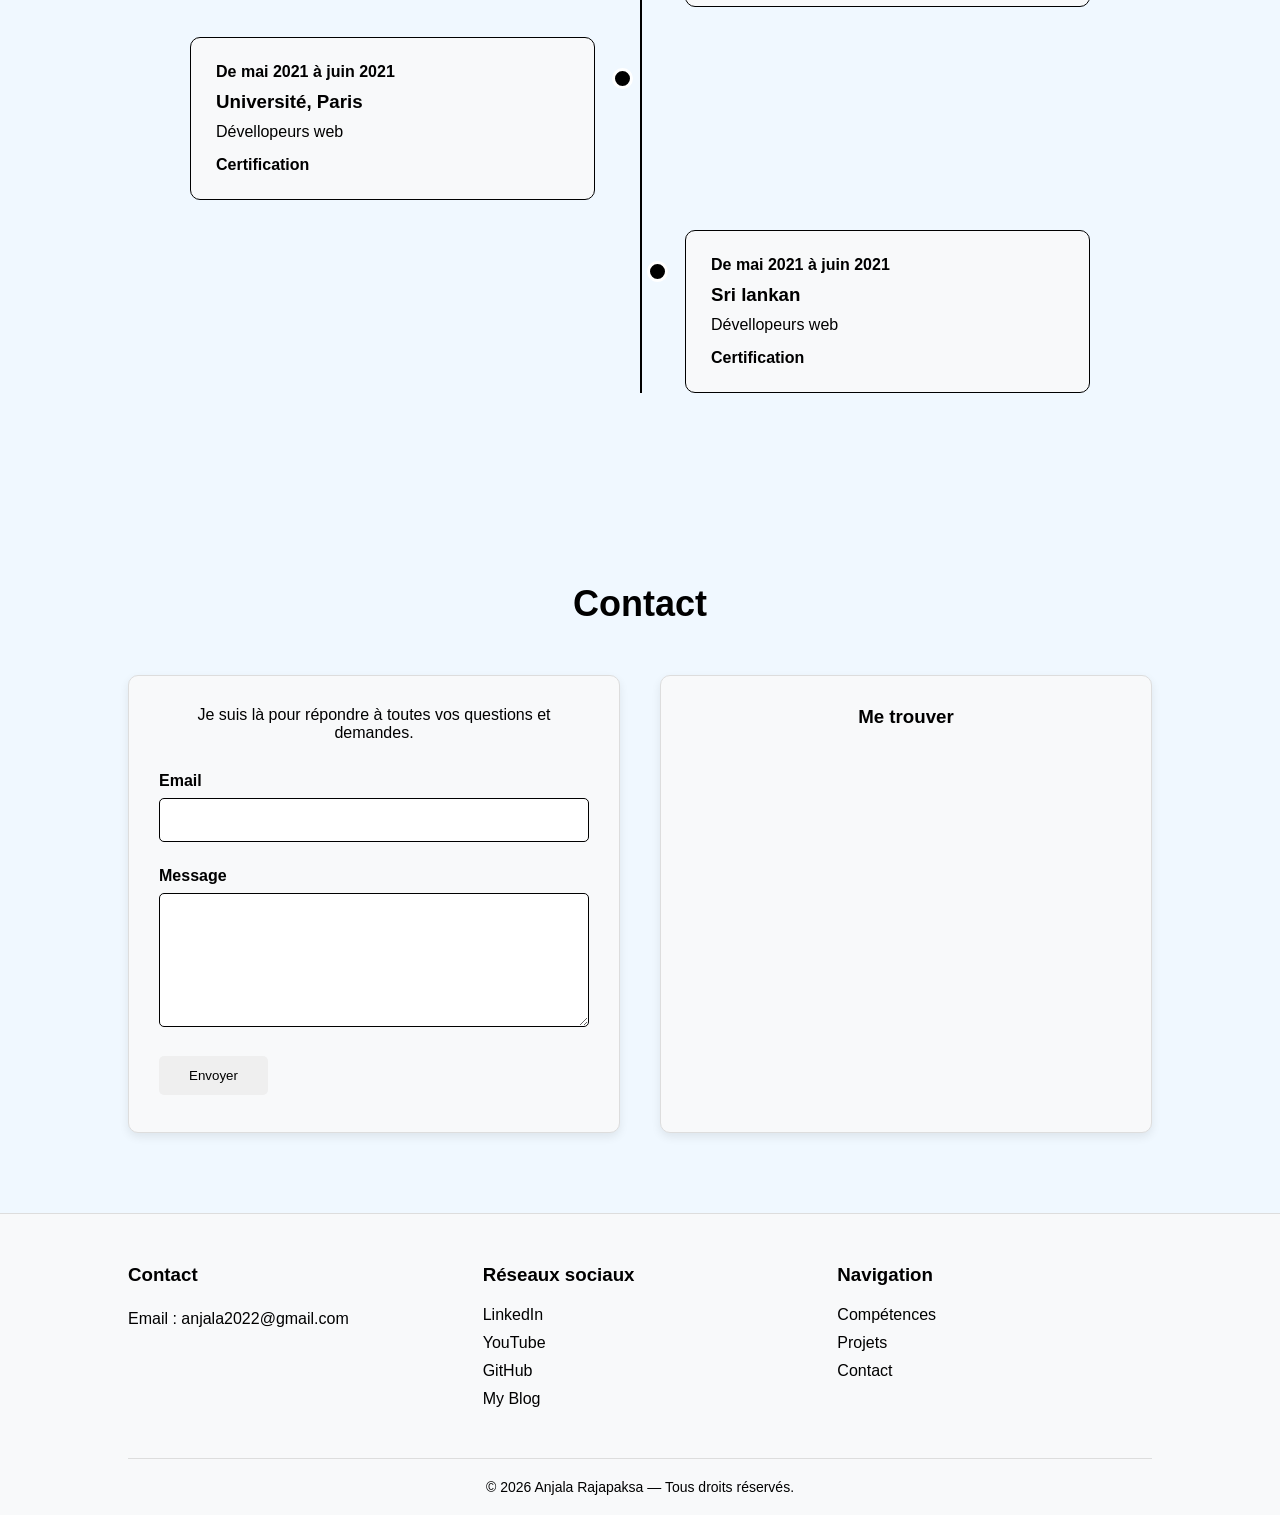
==== commit 63b76d41: "changment experiance section" ====
--- a/index.html
+++ b/index.html
@@ -247,7 +247,7 @@
 <section id="experience" class="experience-section">
     <div class="experience-container">
         <div class="experience-1">
-            <img src="images/django.png" alt="">
+            <img src="images/metishima.png" alt="">
             <h3>Développeur Web</h3>
             <h4>Metishima</h4>
             <p class="experience-date">2023</p>
--- a/css/style.css
+++ b/css/style.css
@@ -358,6 +358,27 @@
     margin-top: 15px;
     font-weight: bold;
 }*/
+.experience-section{
+    margin: 30px 160px 30px 160px;
+    background-color: antiquewhite;
+    display: flex;
+    
+}
+.experience-1{
+    display: flex;
+    flex-direction: row;
+    gap: 30px;
+}
+.experience-1, .experience-2, img{
+    width: auto;
+    
+
+}
+.experience-2{
+    display: flex;
+    flex-direction: row;
+    gap: 30px;
+}
 
 /*Formatio*/
 .formation {
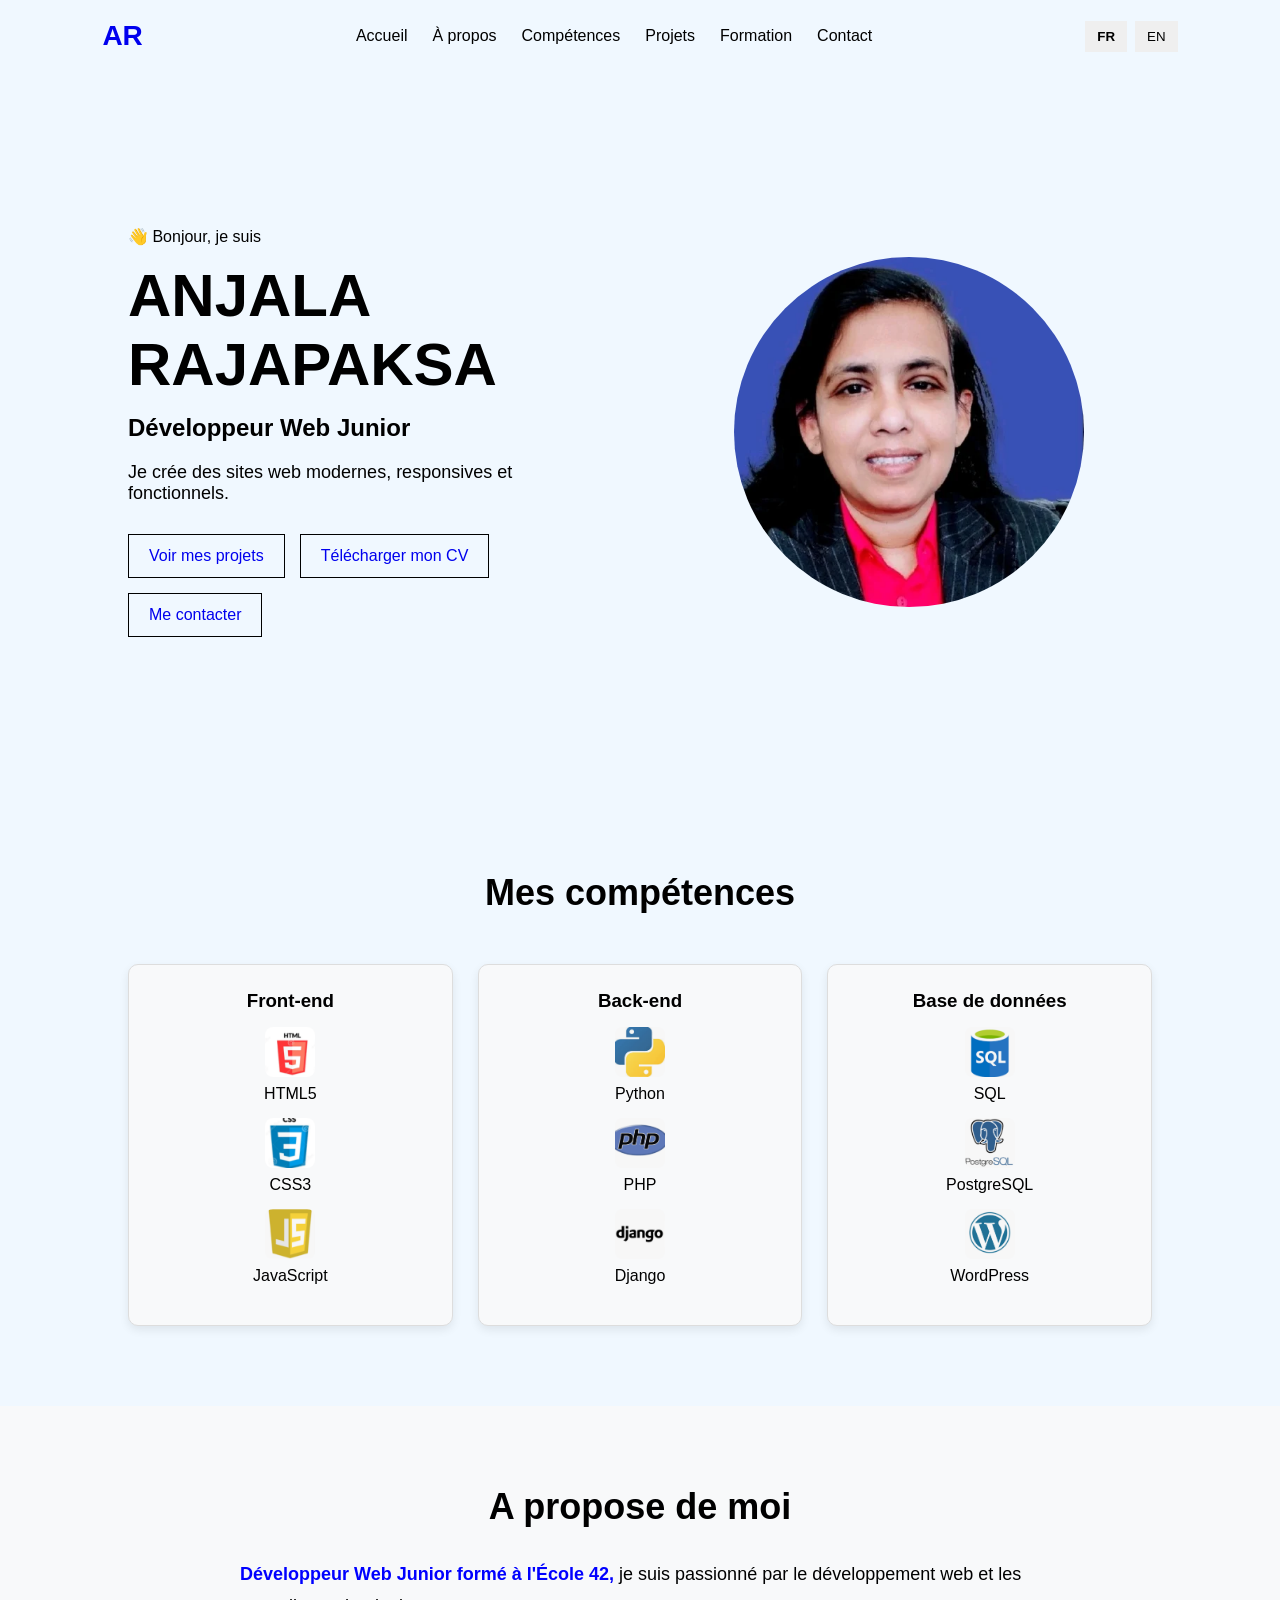
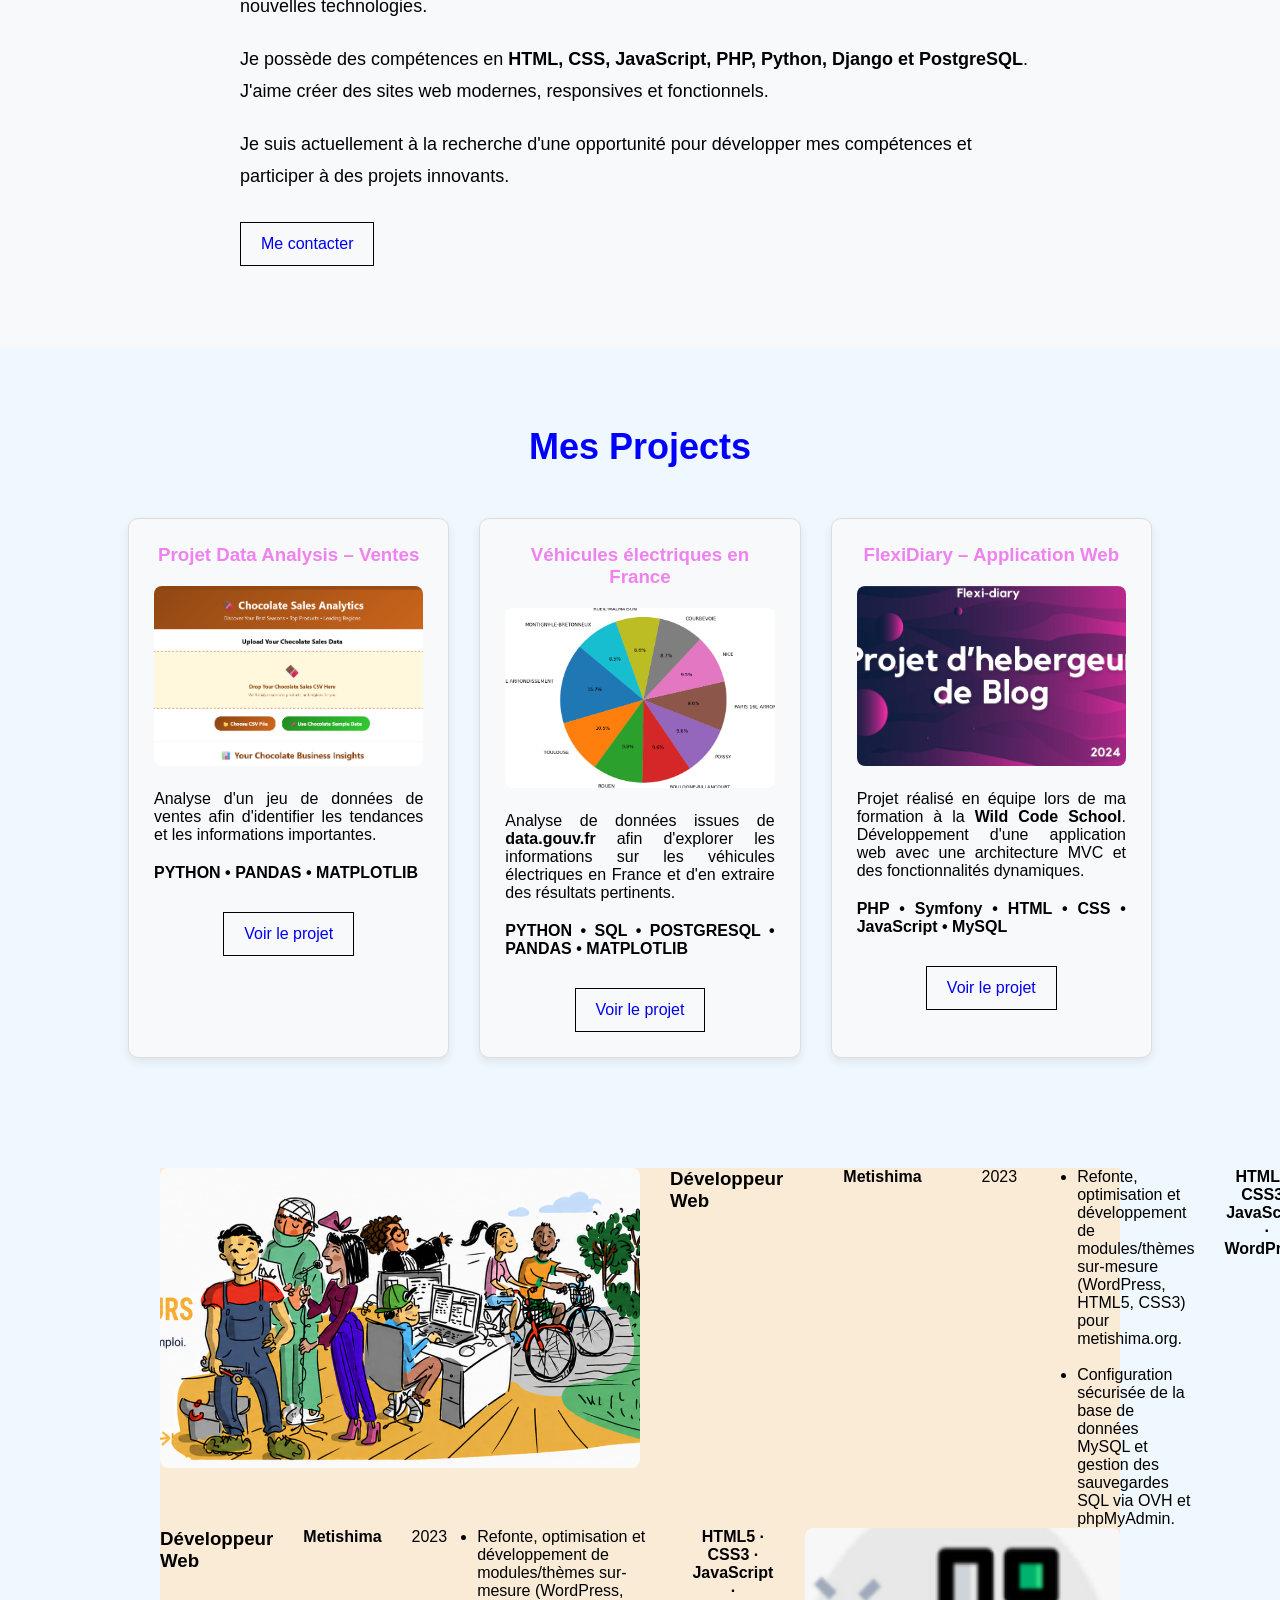
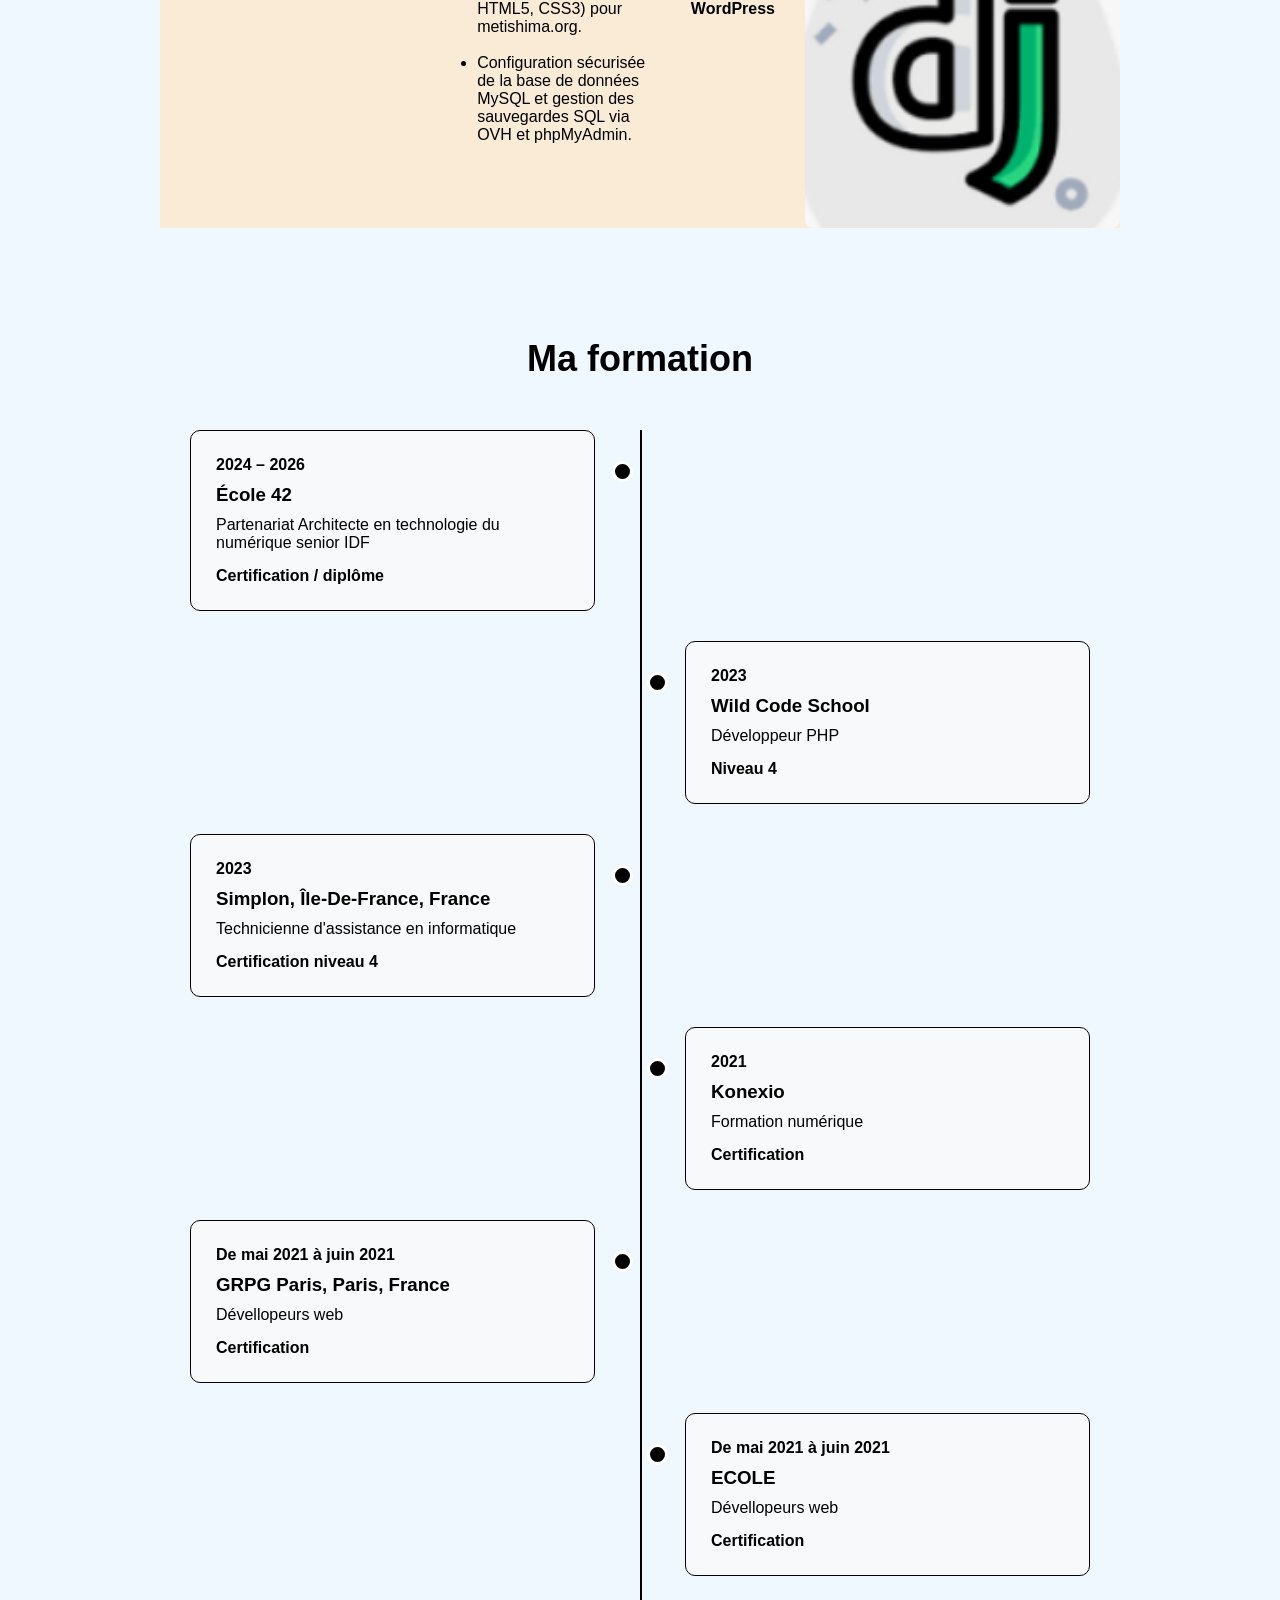
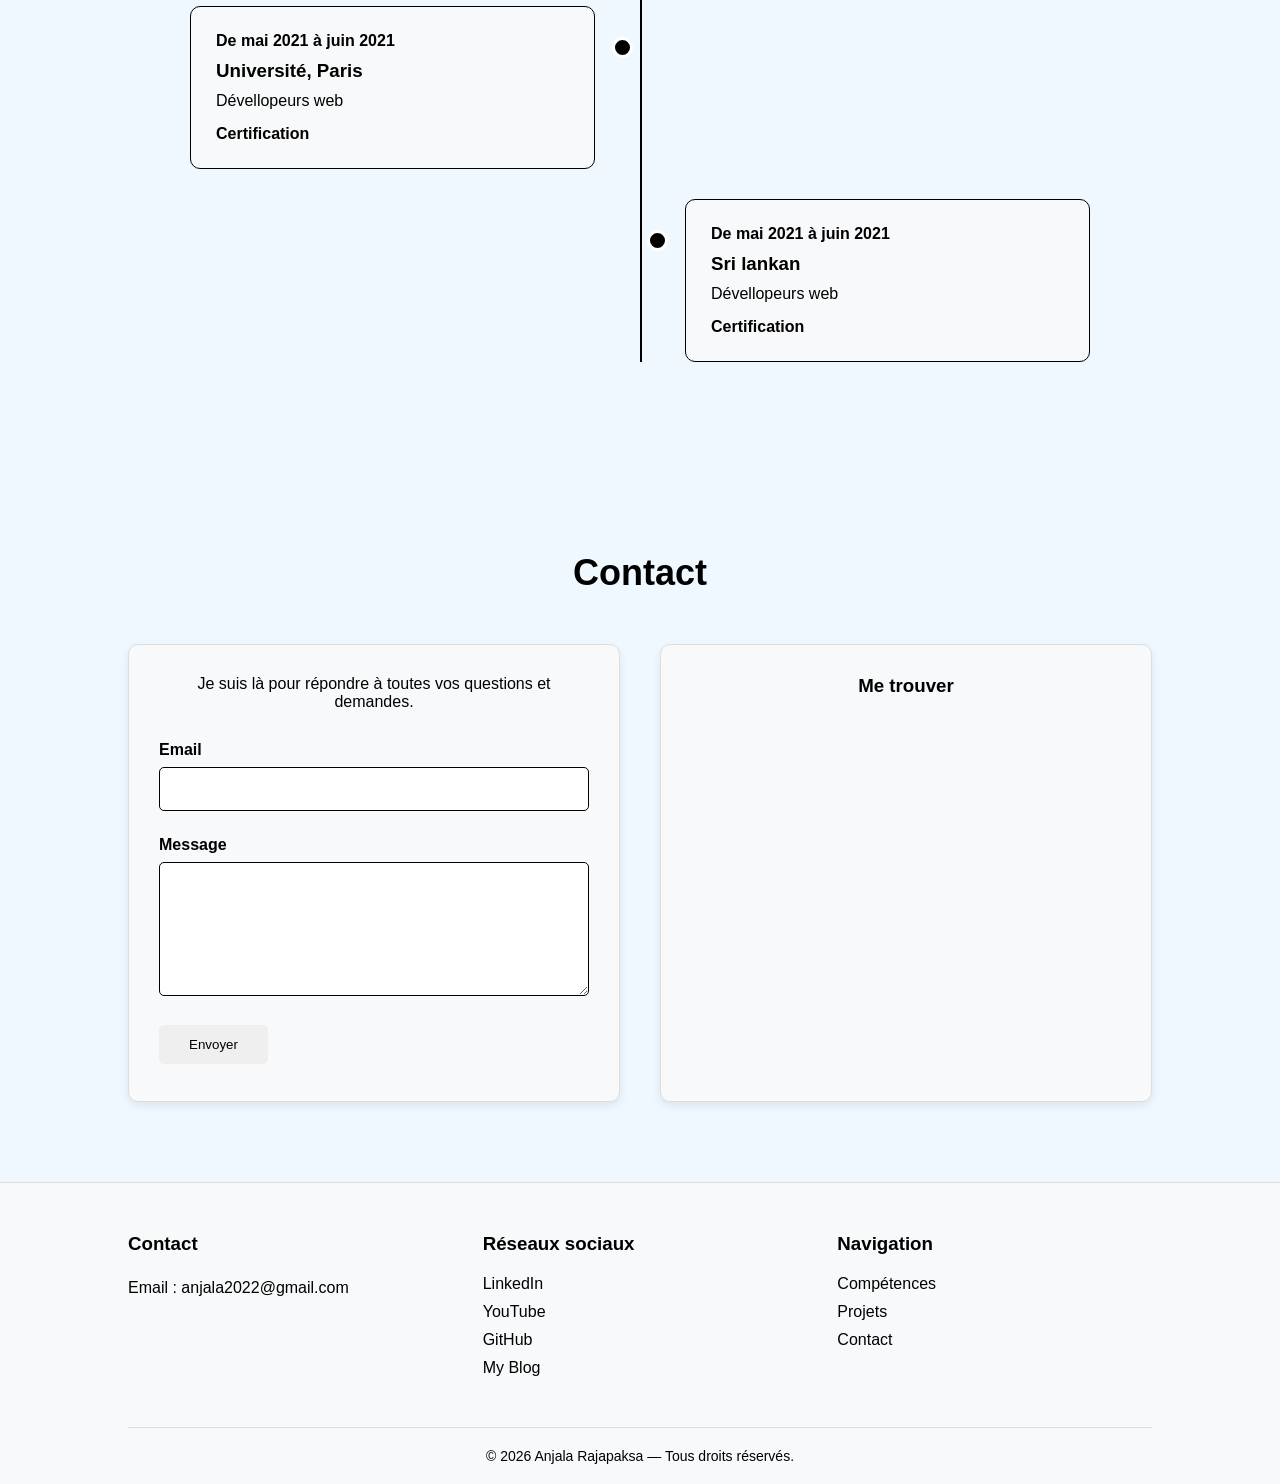
==== commit 01cf7ade: "changment experiance section" ====
--- a/index.html
+++ b/index.html
@@ -248,9 +248,9 @@
     <div class="experience-container">
         <div class="experience-1">
             <img src="images/metishima.png" alt="">
-            <h3>Développeur Web</h3>
-            <h4>Metishima</h4>
-            <p class="experience-date">2023</p>
+            <h3>Développeur Web</h3><br>
+            <h4>Metishima</h4><br>
+            <p class="experience-date">2023</p><br>
 
             
                 <ul>
--- a/css/style.css
+++ b/css/style.css
@@ -358,24 +358,34 @@
     margin-top: 15px;
     font-weight: bold;
 }*/
-.experience-section{
-    margin: 30px 160px 30px 160px;
+
+.experience-section {
+    margin: 30px 160px;
     background-color: antiquewhite;
     display: flex;
     
 }
-.experience-1{
+
+.experience-1,
+.experience-2 {
     display: flex;
     flex-direction: row;
     gap: 30px;
 }
-.experience-1, .experience-2, img{
-    width: auto;
-    
-
-}
-.experience-2{
-    display: flex;
+
+.experience-1 img,
+.experience-2 img {
+    width: 50%;
+    height: 300px;
+    object-fit: cover;
+    border-radius: 8px;
+}
+
+.experience-1 {
+    flex-direction: row;
+}
+
+.experience-2 {
     flex-direction: row;
     gap: 30px;
 }
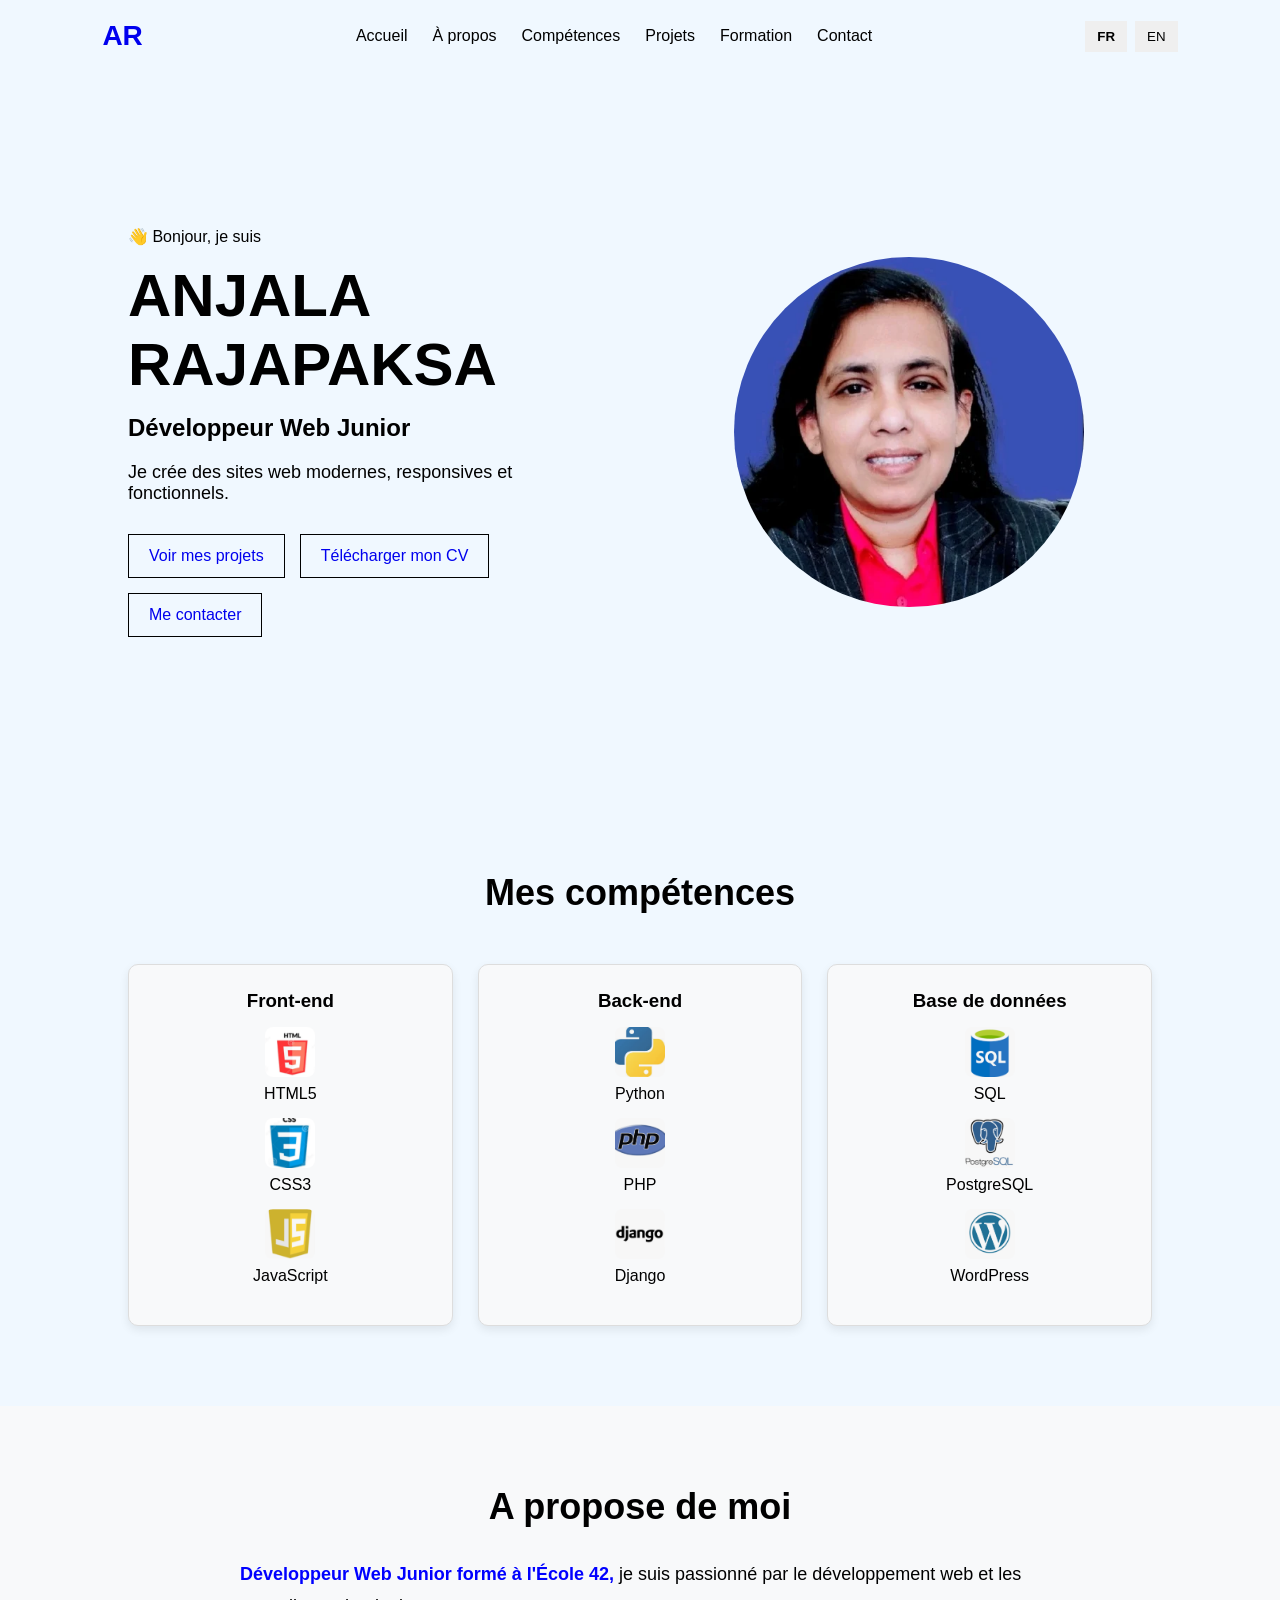
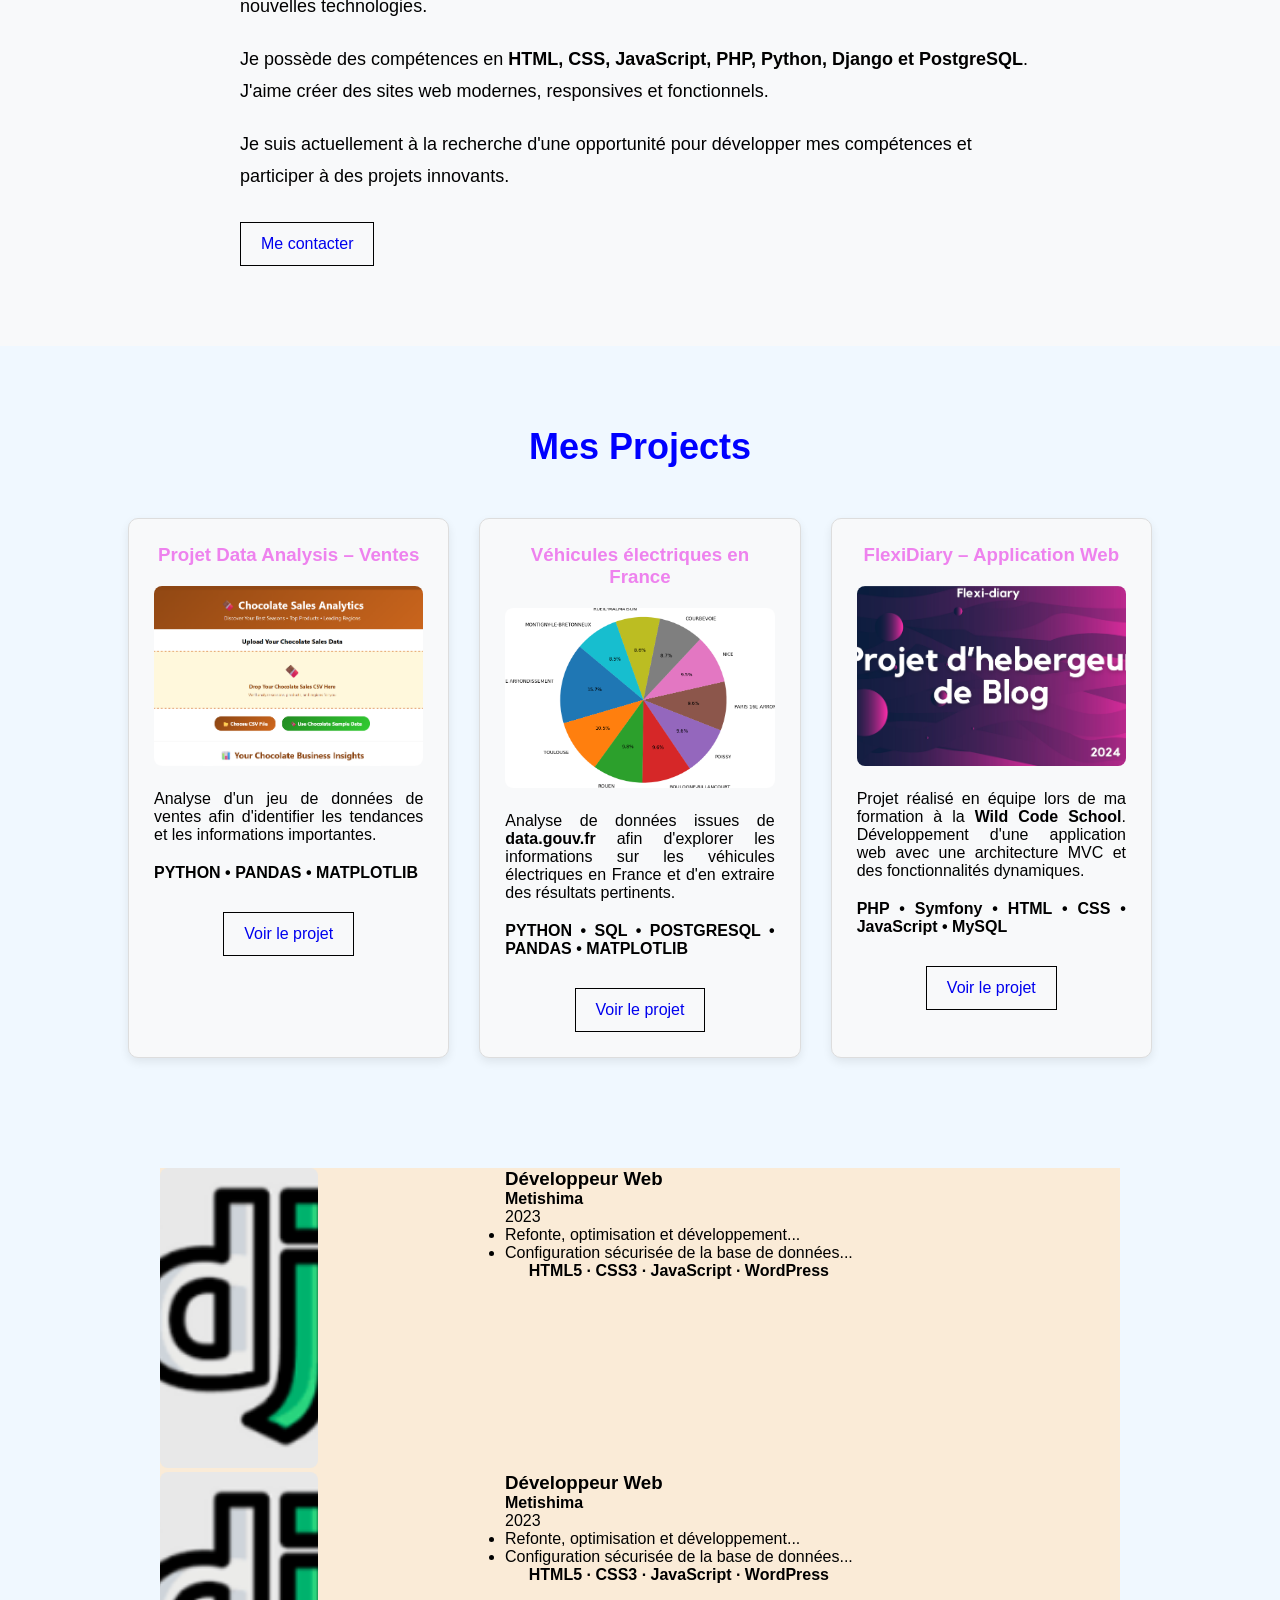
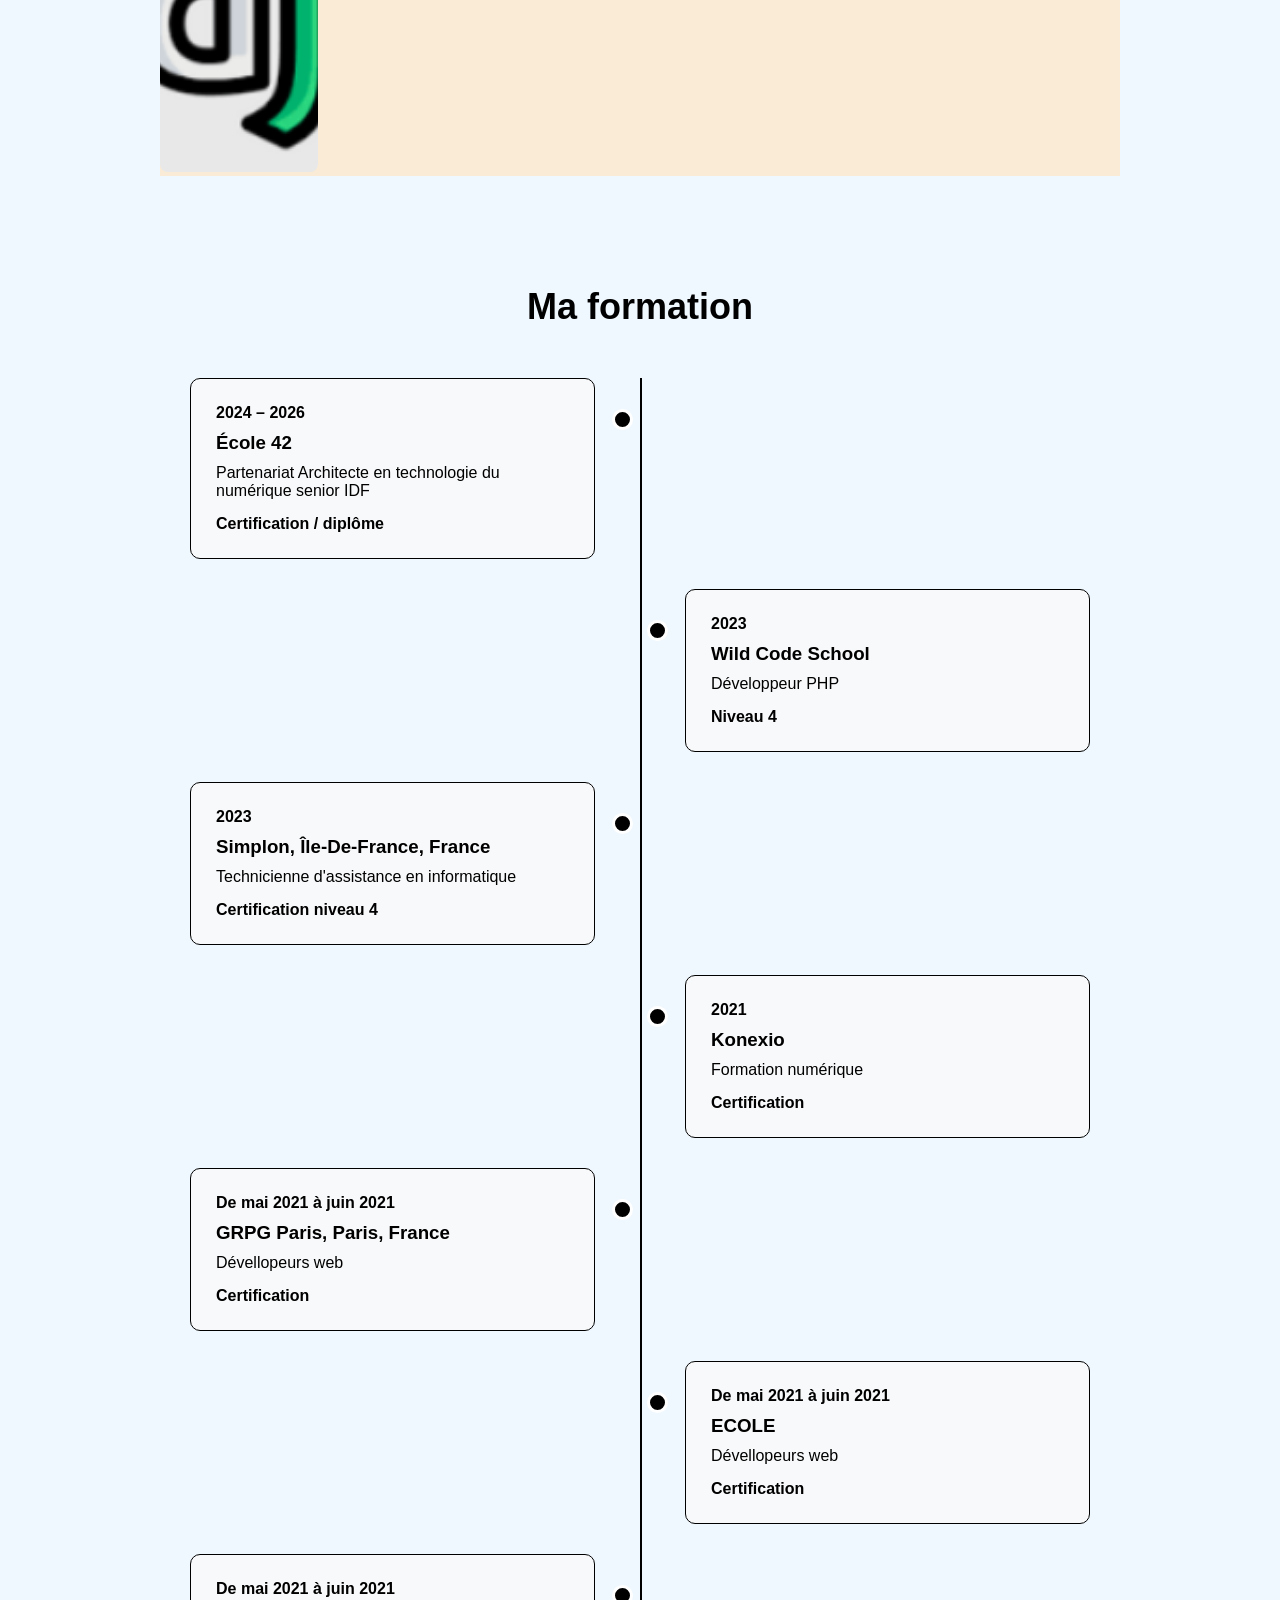
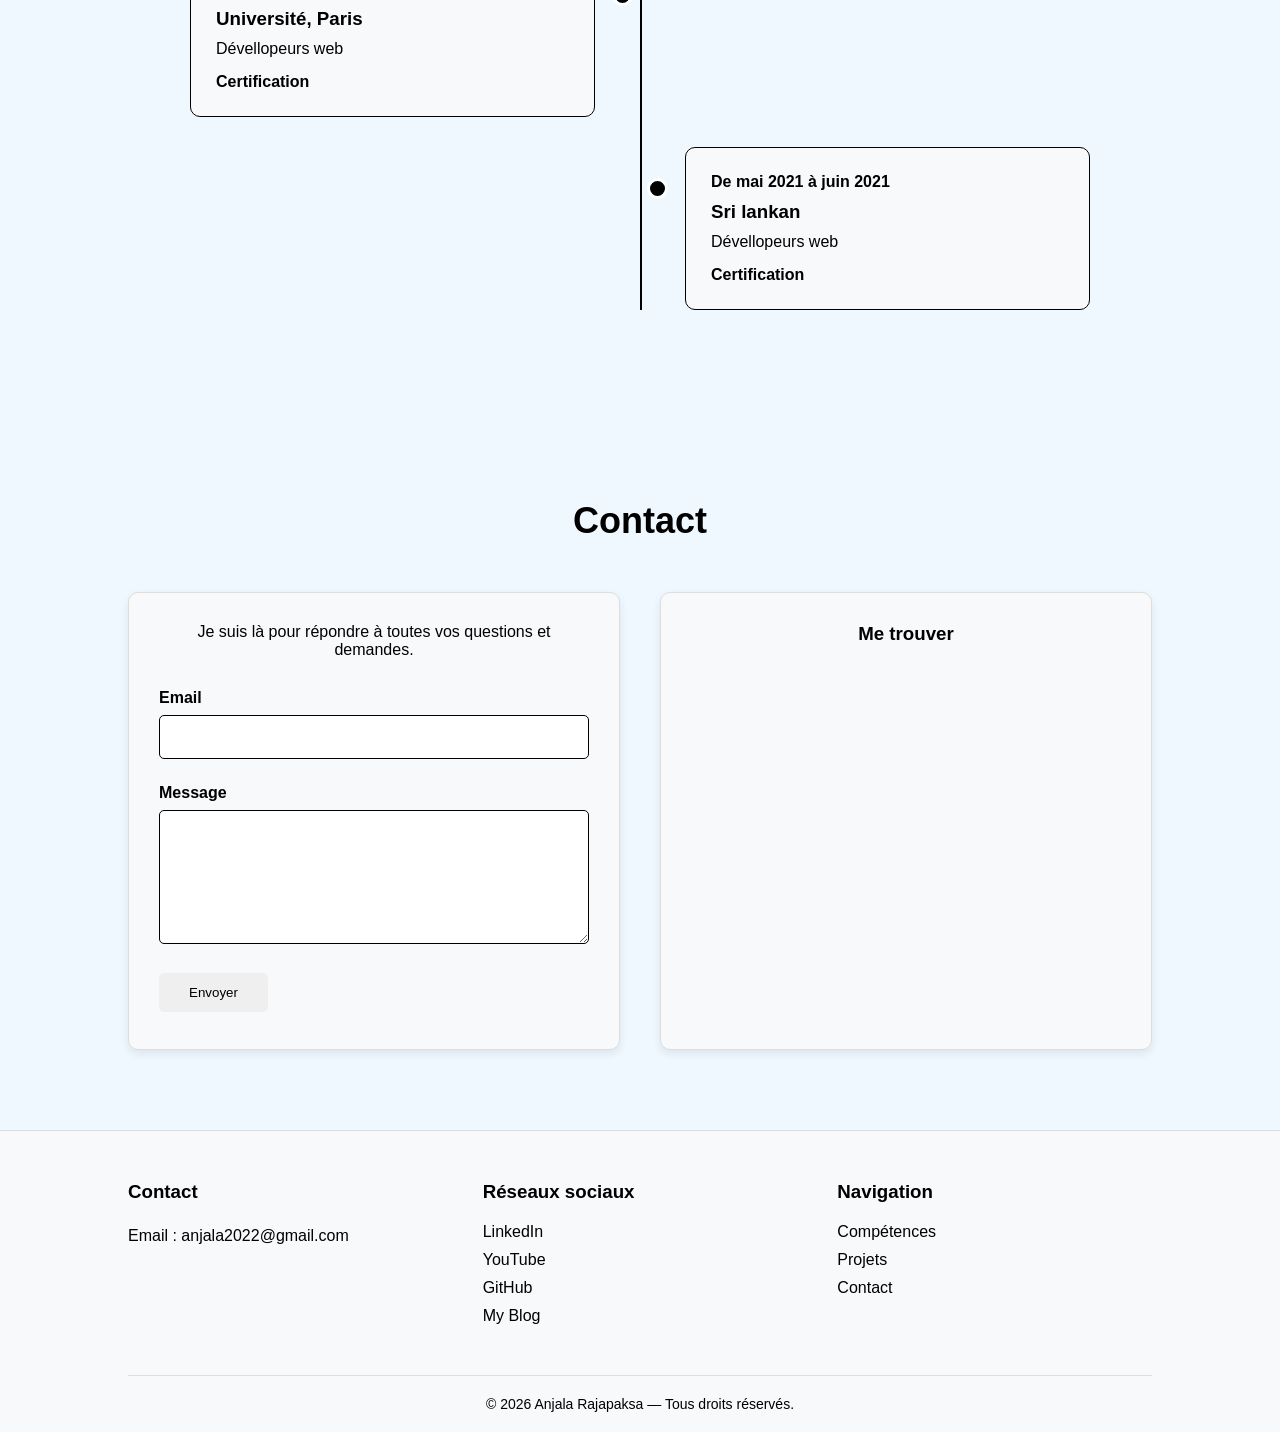
==== commit ca0eaa50: "changment experiance section" ====
--- a/index.html
+++ b/index.html
@@ -246,50 +246,50 @@
 <!-- EXPERIENCE SECTION -->
 <section id="experience" class="experience-section">
     <div class="experience-container">
-        <div class="experience-1">
-            <img src="images/metishima.png" alt="">
-            <h3>Développeur Web</h3><br>
-            <h4>Metishima</h4><br>
-            <p class="experience-date">2023</p><br>
-
-            
-                <ul>
-                    <li>Refonte, optimisation et développement de modules/thèmes sur-mesure (WordPress,
-                HTML5, CSS3) pour metishima.org.</li><br>
-                    <li>Configuration sécurisée de la base de données MySQL et gestion des sauvegardes SQL via
-                OVH et phpMyAdmin.</li>
-                    </ul>
-        
-            
-
-            <p class="technologies">
-                HTML5 · CSS3 · JavaScript · WordPress
-            </p>
-        </div>
-
-        <div class="experience-1">
-           
-            <h3>Développeur Web</h3>
-            <h4>Metishima</h4>
-            <p class="experience-date">2023</p>
-
-            
-                <ul>
-                    <li>Refonte, optimisation et développement de modules/thèmes sur-mesure (WordPress,
-                HTML5, CSS3) pour metishima.org.</li><br>
-                    <li>Configuration sécurisée de la base de données MySQL et gestion des sauvegardes SQL via
-                OVH et phpMyAdmin.</li>
-                    </ul>
-        
-            
-
-            <p class="technologies">
-                HTML5 · CSS3 · JavaScript · WordPress
-            </p>
-
-             <img src="images/django.png" alt="">
-        </div>
-        
+       <div class="experience-1">
+
+    <div class="experience-image">
+        <img src="images/django.png" alt="">
+    </div>
+
+    <div class="experience-content">
+        <h3>Développeur Web</h3>
+        <h4>Metishima</h4>
+        <p class="experience-date">2023</p>
+
+        <ul>
+            <li>Refonte, optimisation et développement...</li>
+            <li>Configuration sécurisée de la base de données...</li>
+        </ul>
+
+        <p class="technologies">
+            HTML5 · CSS3 · JavaScript · WordPress
+        </p>
+    </div>
+
+</div>
+        <div class="experience-2">
+
+    <div class="experience-image">
+        <img src="images/django.png" alt="">
+    </div>
+
+    <div class="experience-content">
+        <h3>Développeur Web</h3>
+        <h4>Metishima</h4>
+        <p class="experience-date">2023</p>
+
+        <ul>
+            <li>Refonte, optimisation et développement...</li>
+            <li>Configuration sécurisée de la base de données...</li>
+        </ul>
+
+        <p class="technologies">
+            HTML5 · CSS3 · JavaScript · WordPress
+        </p>
+    </div>
+
+</div>
         
     </div>
 
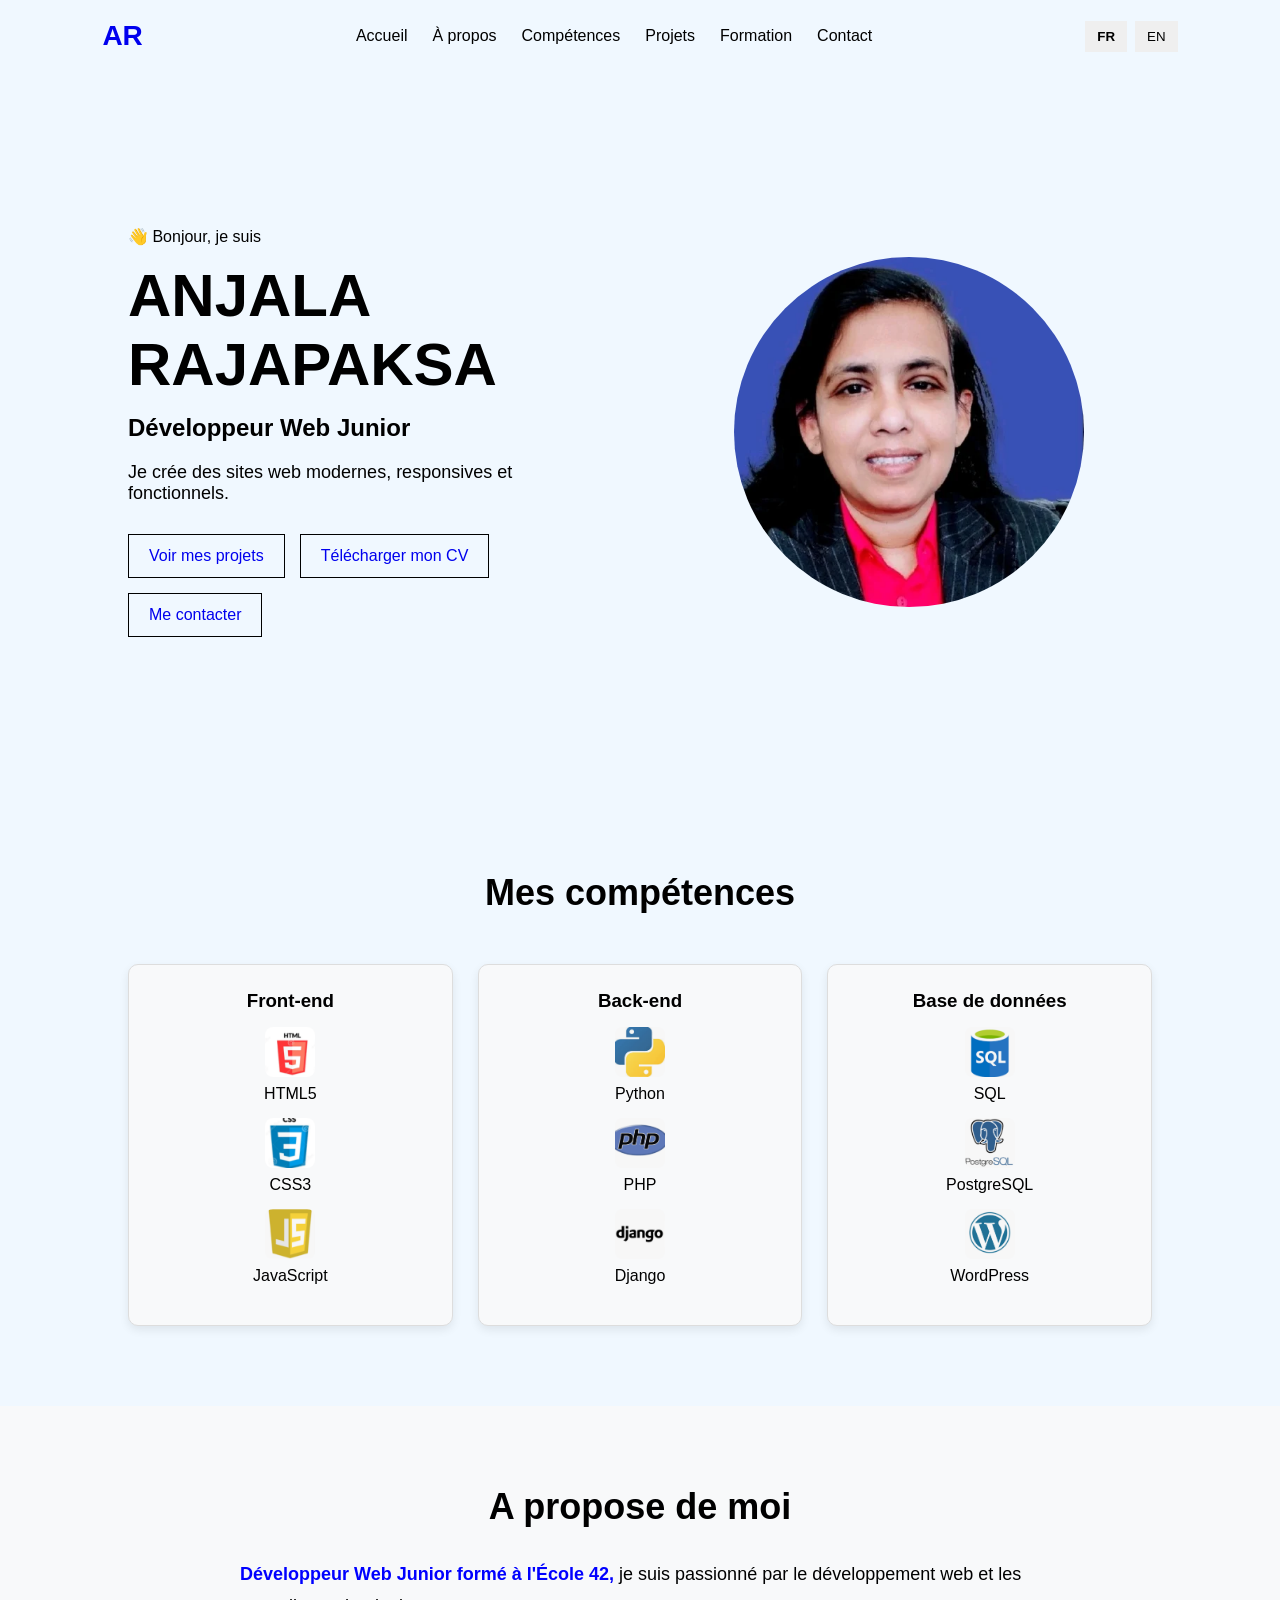
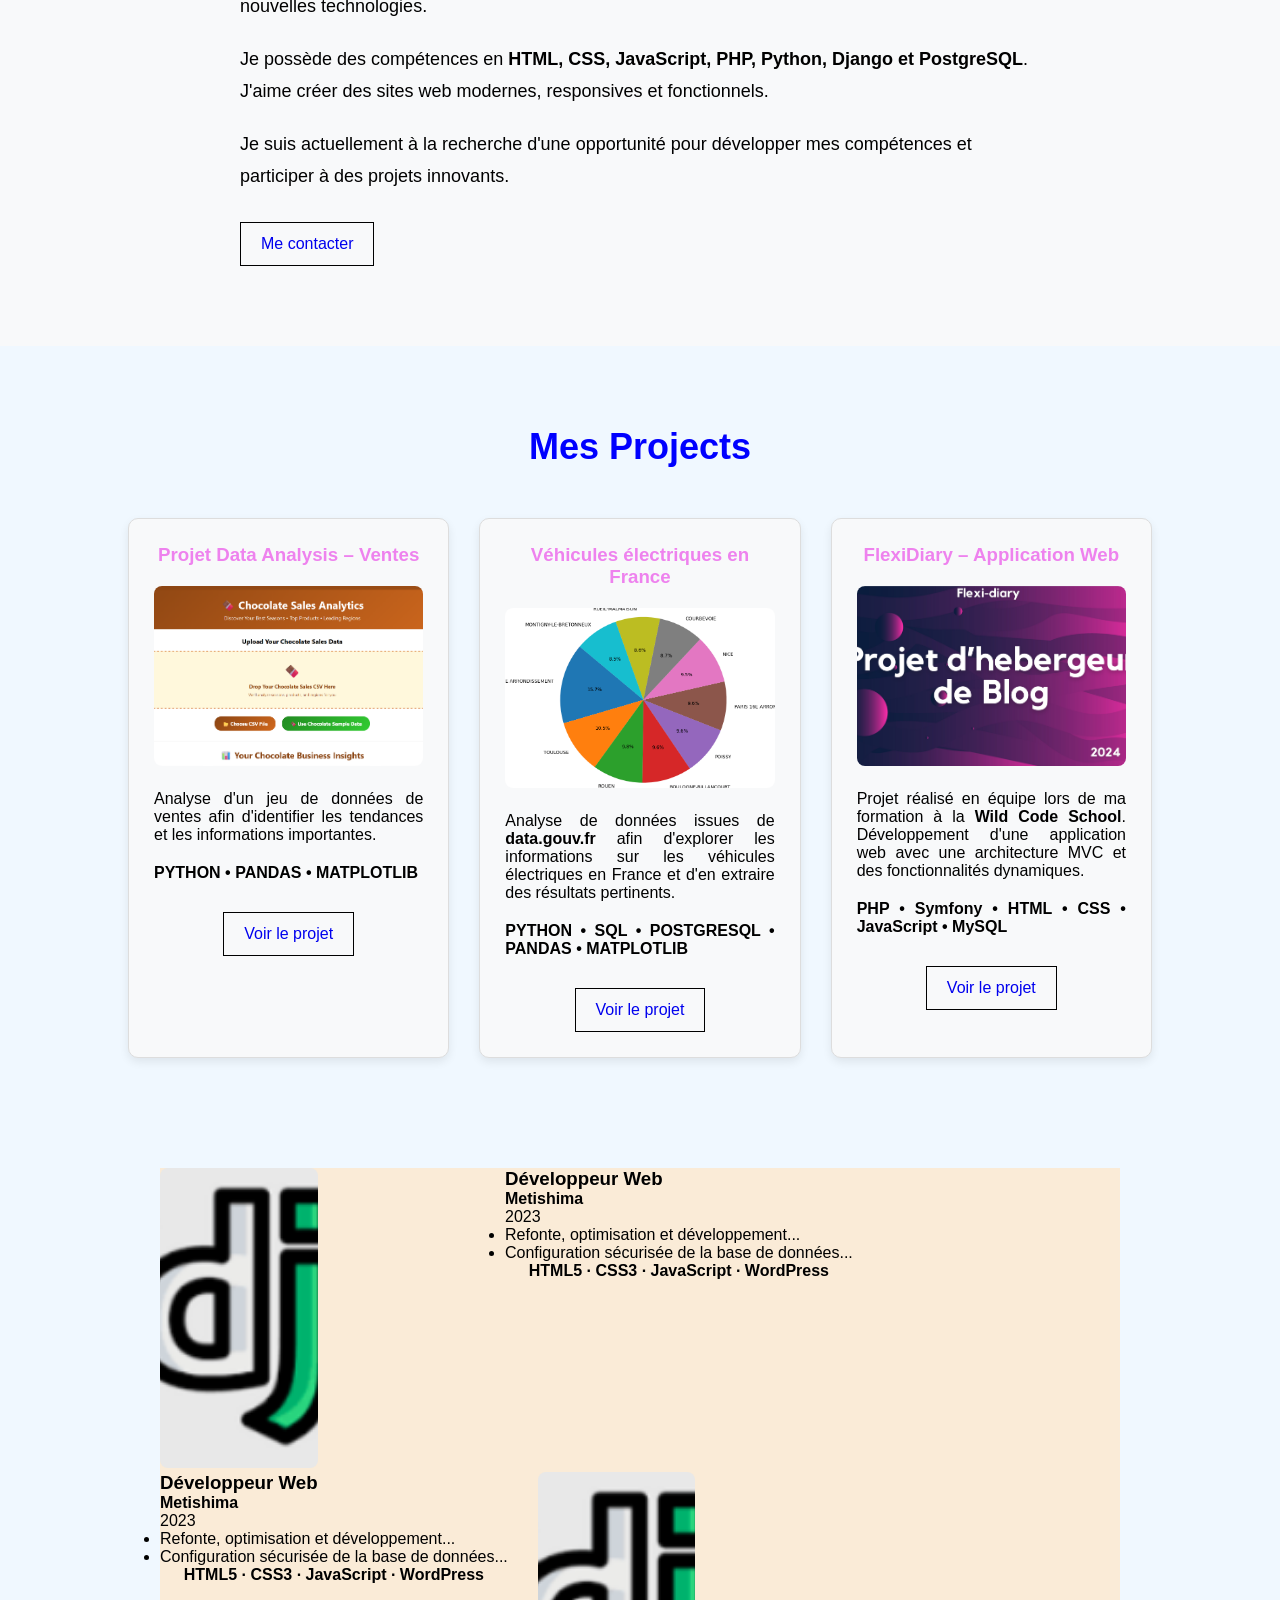
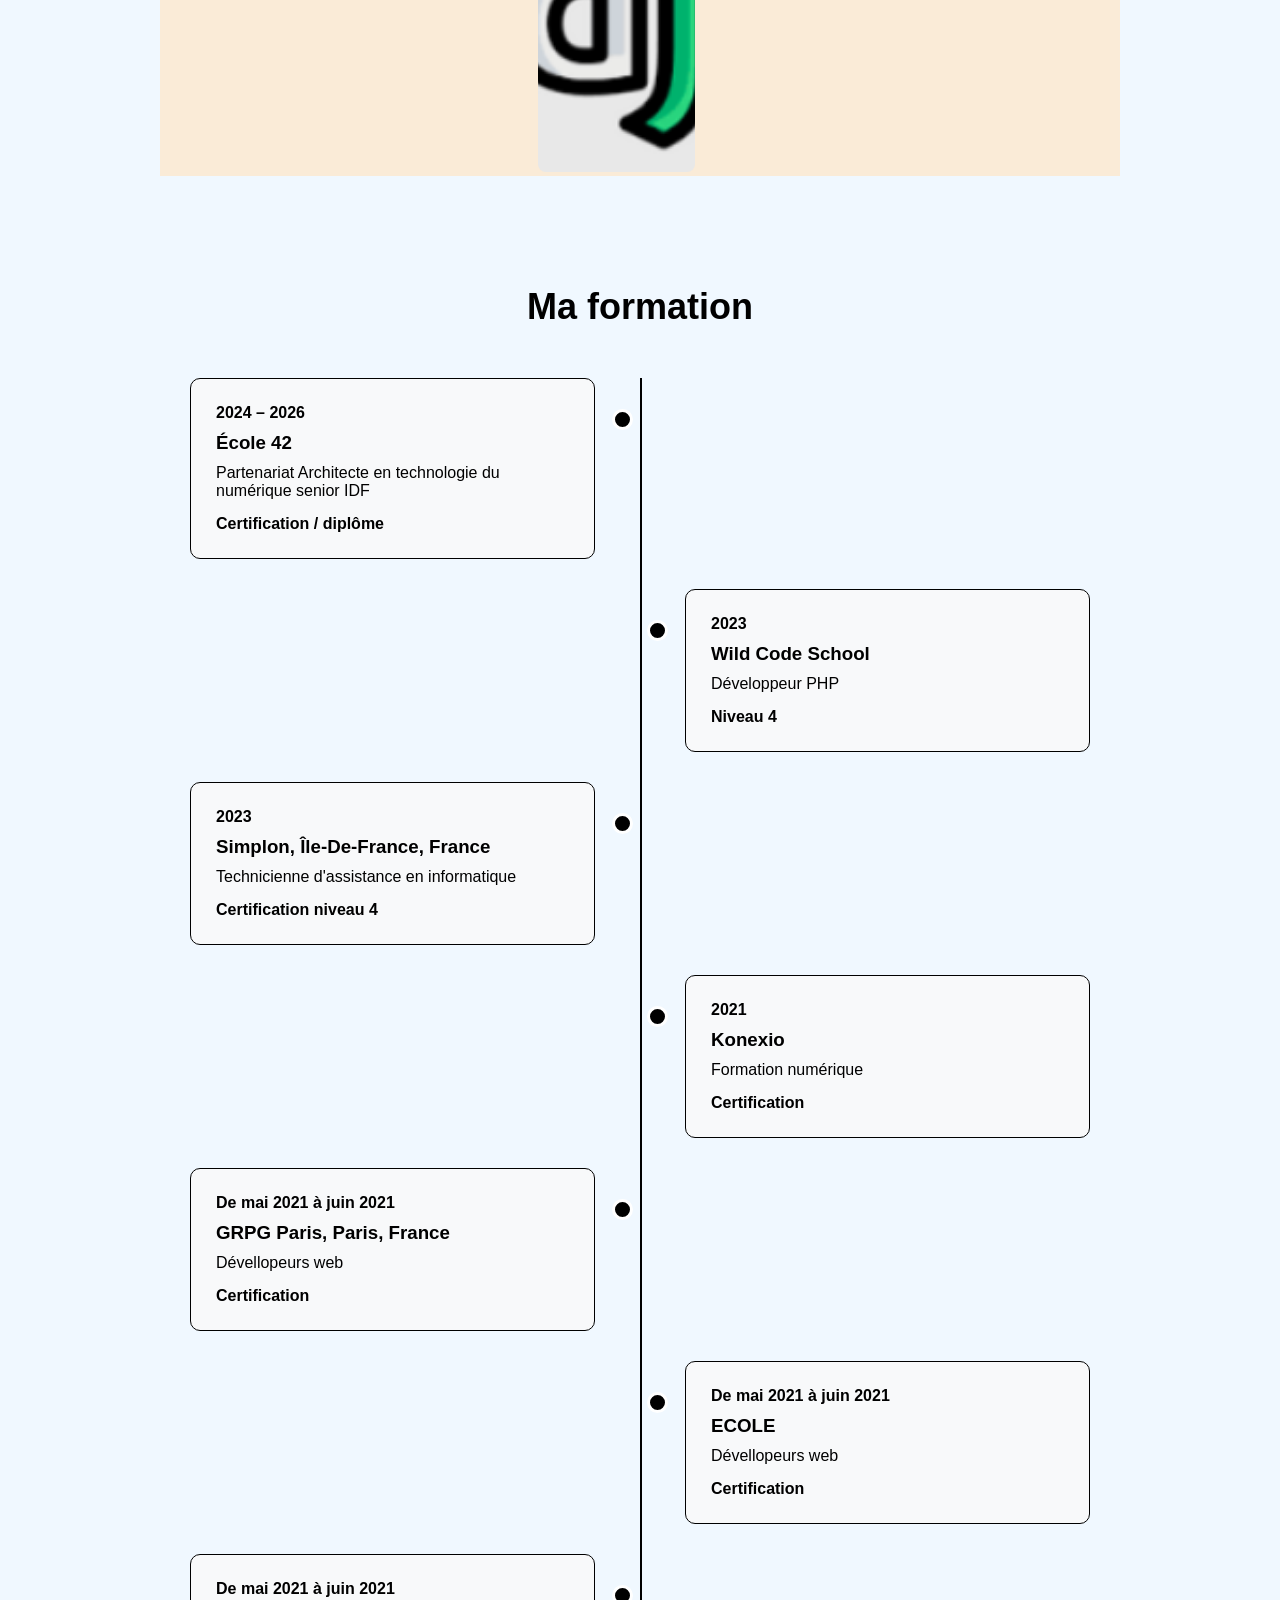
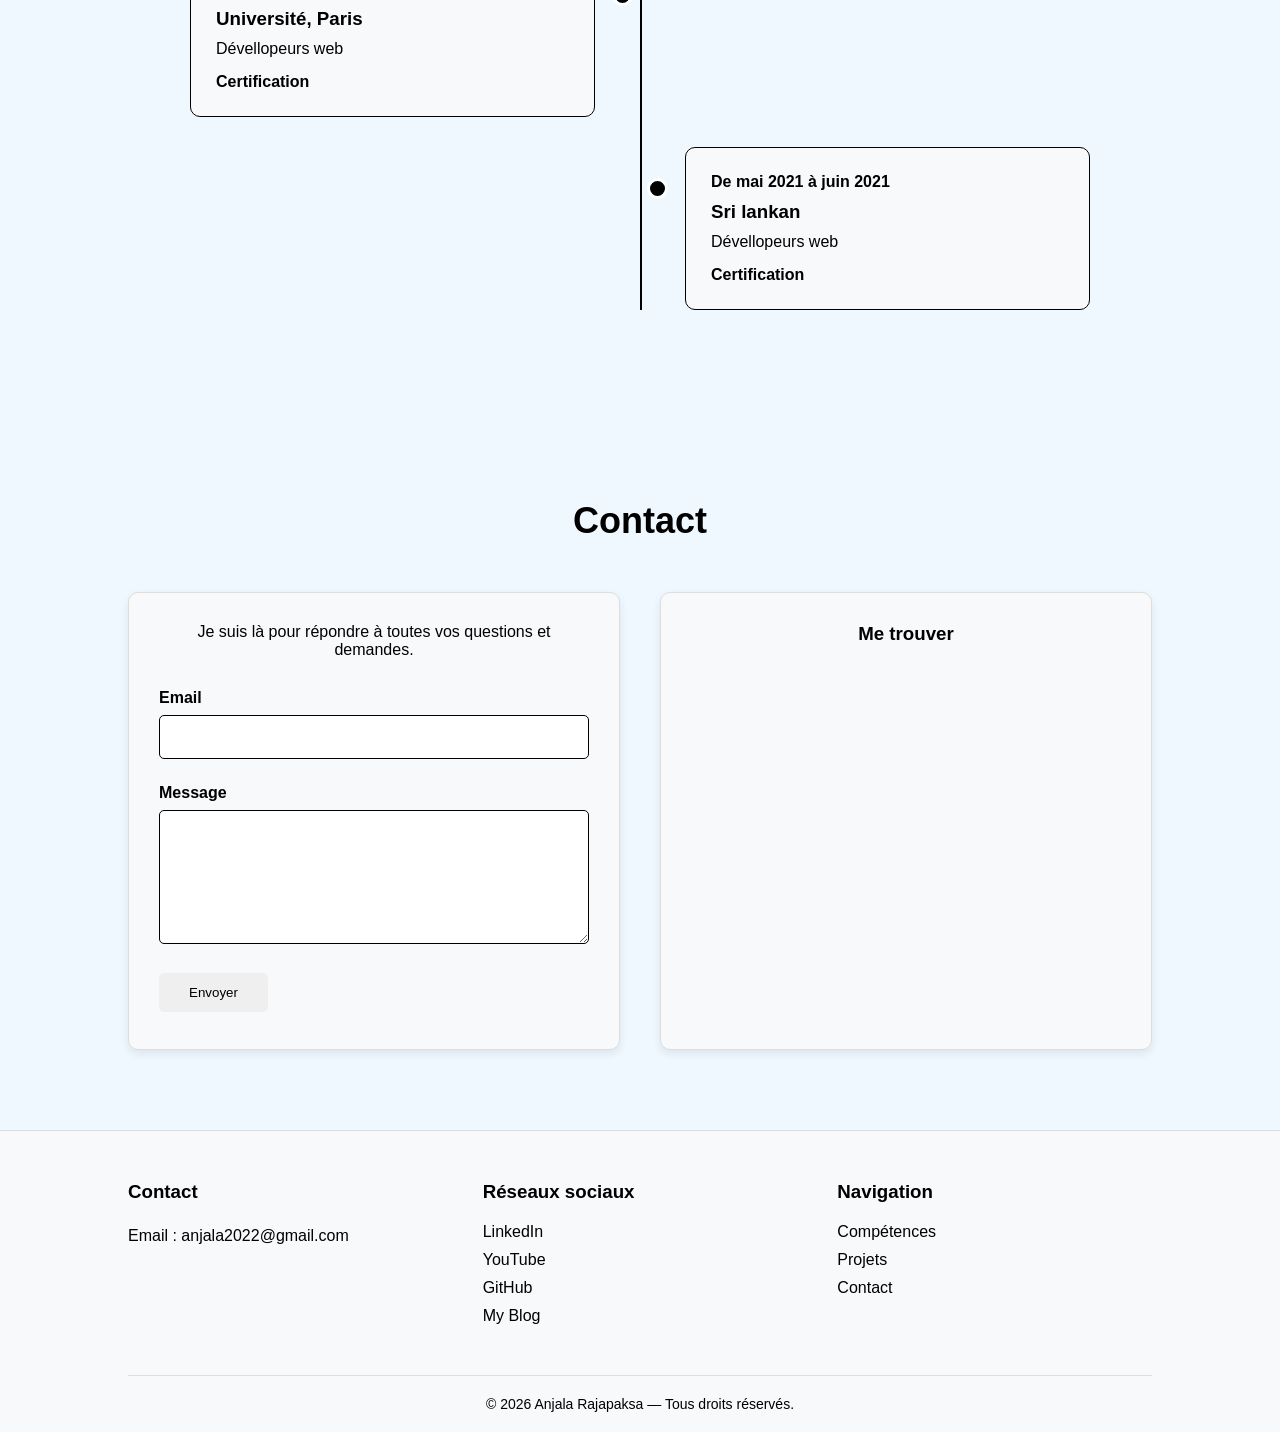
==== commit b6f5e9eb: "changment experiance section" ====
--- a/index.html
+++ b/index.html
@@ -268,11 +268,7 @@
     </div>
 
 </div>
-        <div class="experience-2">
-
-    <div class="experience-image">
-        <img src="images/django.png" alt="">
-    </div>
+<div class="experience-2">
 
     <div class="experience-content">
         <h3>Développeur Web</h3>
@@ -288,7 +284,9 @@
             HTML5 · CSS3 · JavaScript · WordPress
         </p>
     </div>
-
+<div class="experience-image">
+        <img src="images/django.png" alt="">
+    </div>
 </div>
         
     </div>
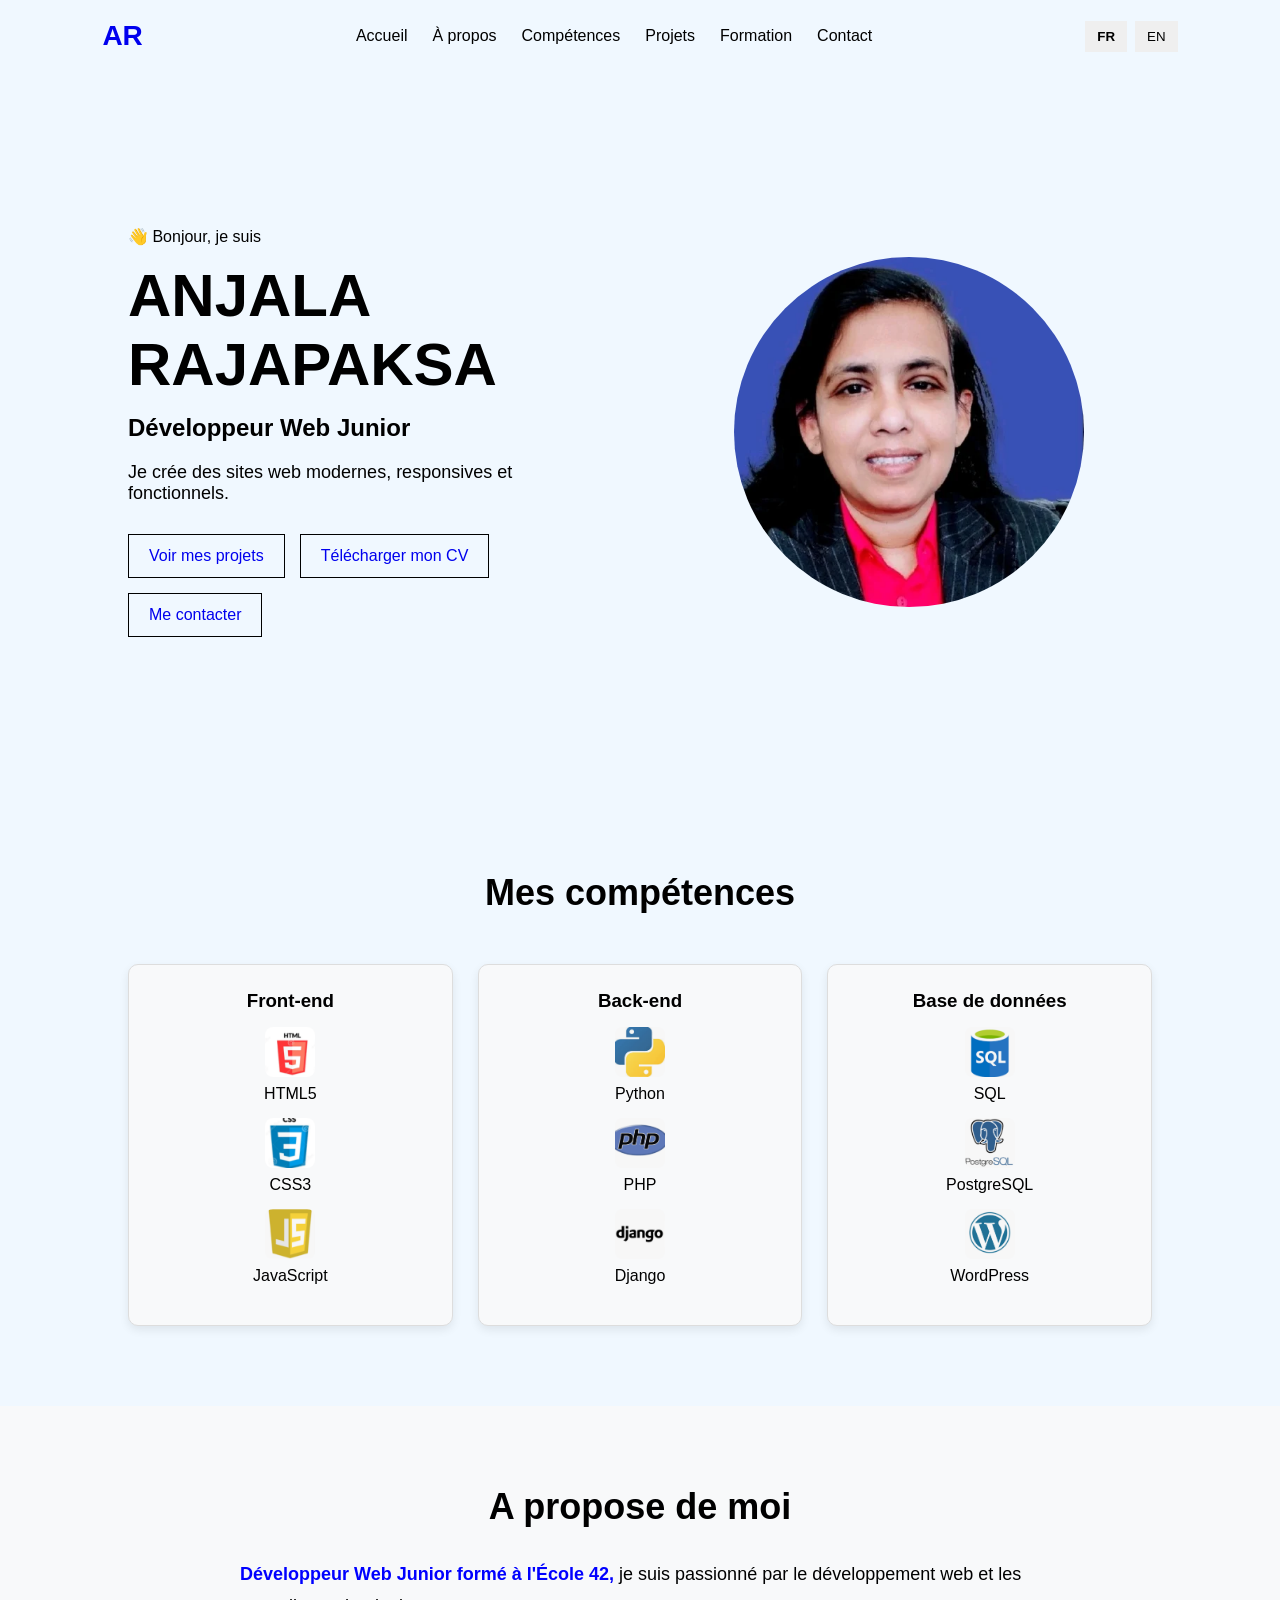
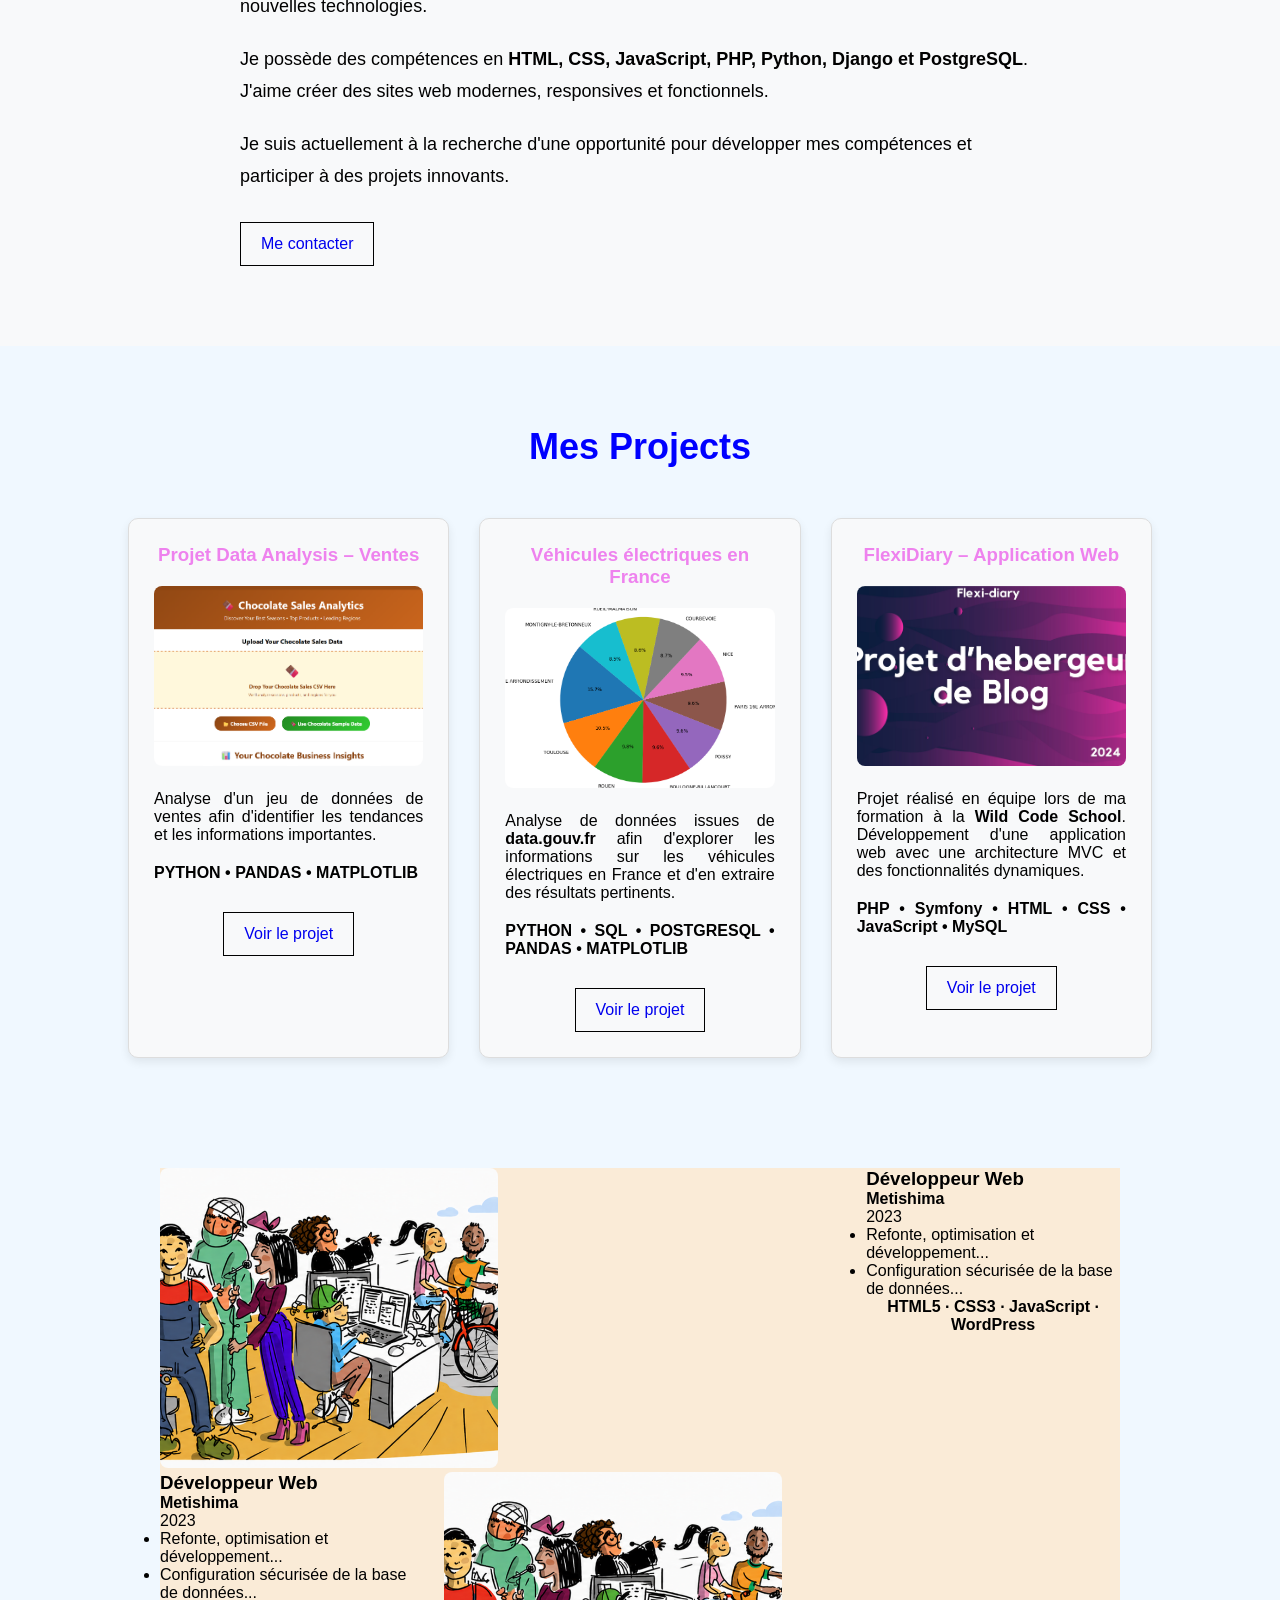
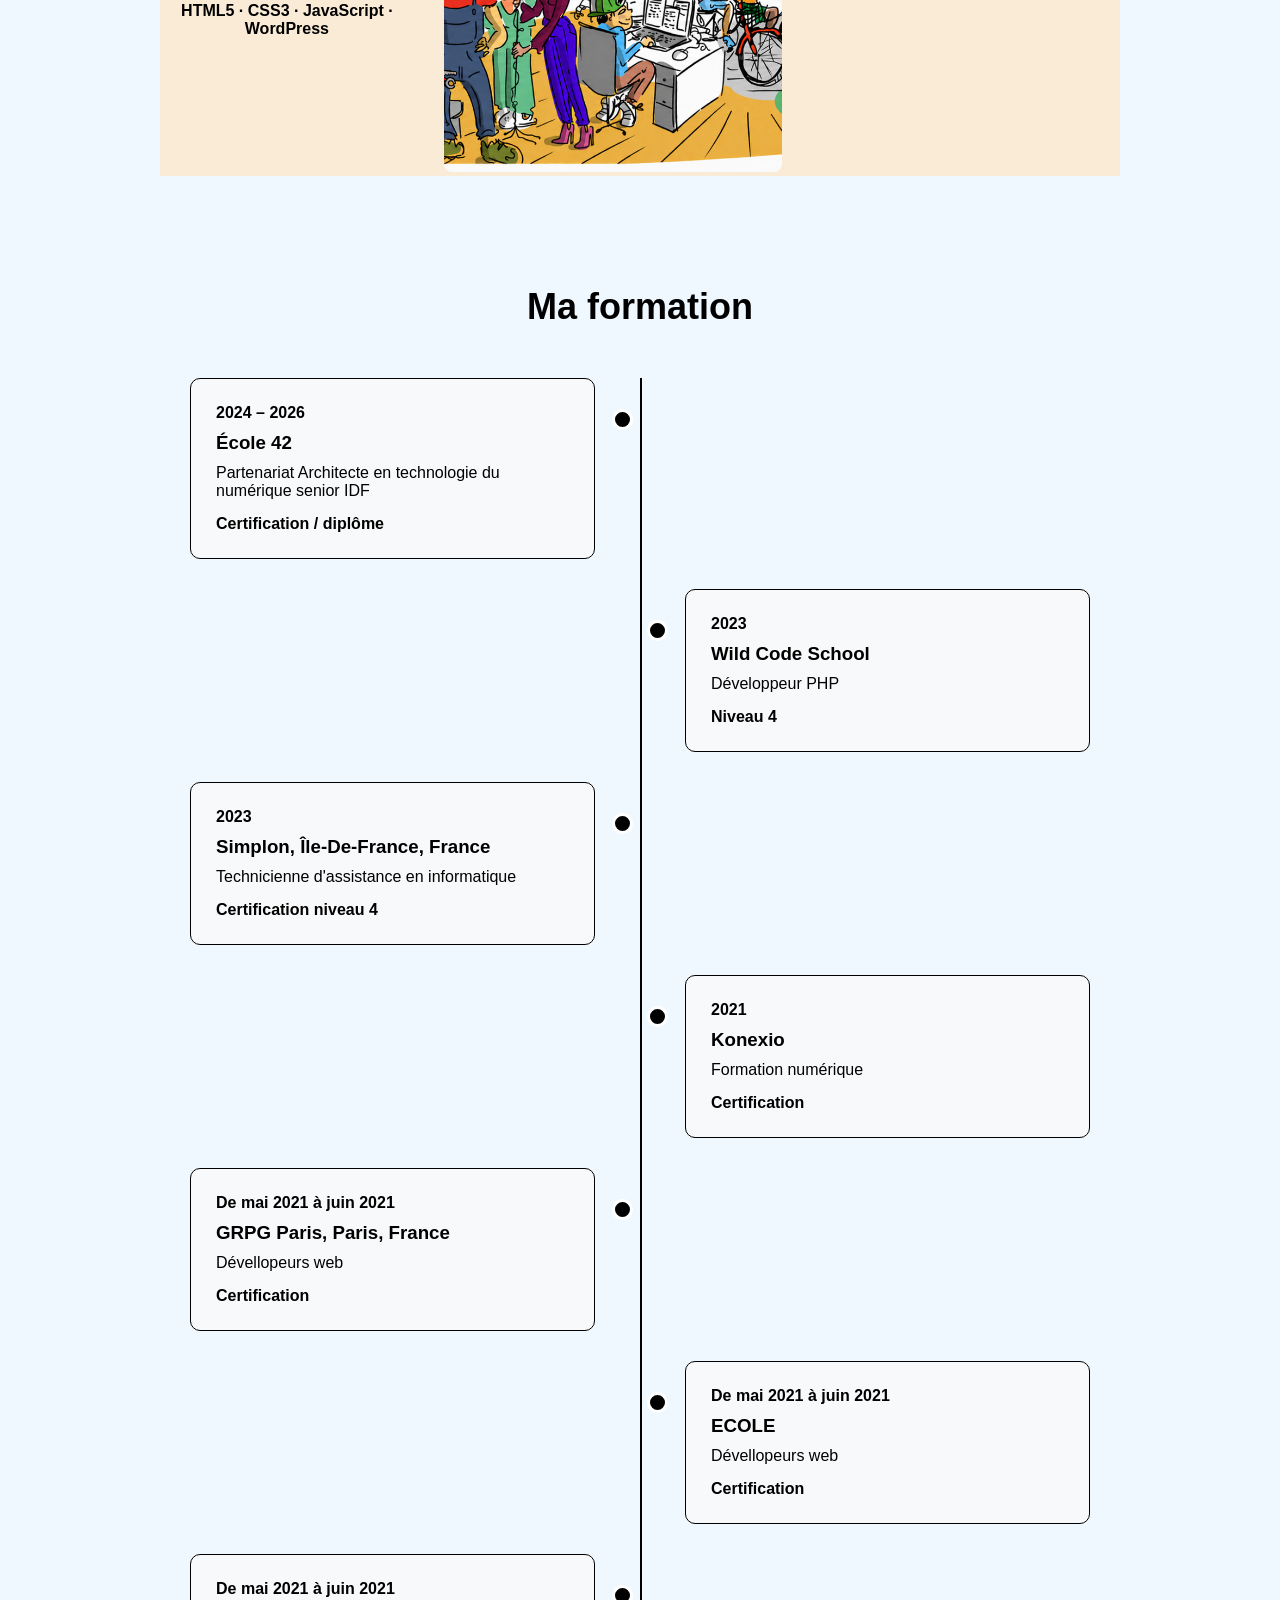
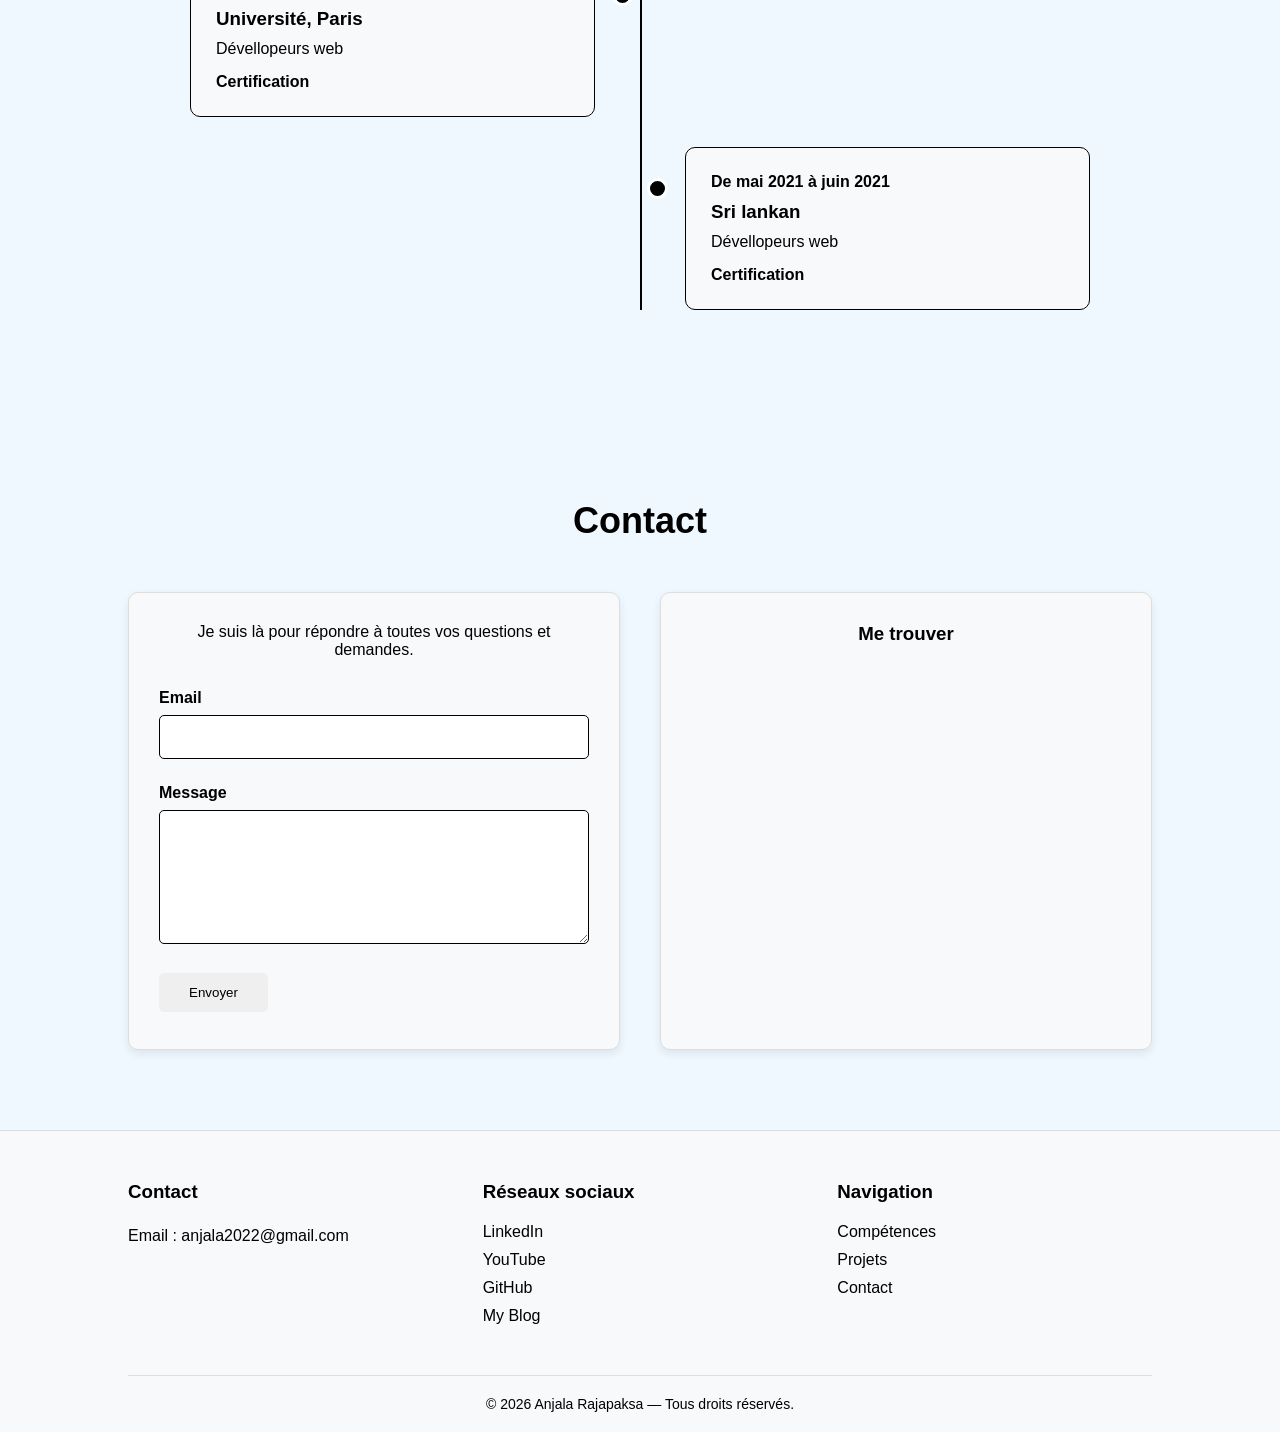
==== commit 0f626b67: "changment experiance section" ====
--- a/index.html
+++ b/index.html
@@ -249,7 +249,7 @@
        <div class="experience-1">
 
     <div class="experience-image">
-        <img src="images/django.png" alt="">
+        <img src="images/metishima.png" alt="">
     </div>
 
     <div class="experience-content">
@@ -285,7 +285,7 @@
         </p>
     </div>
 <div class="experience-image">
-        <img src="images/django.png" alt="">
+        <img src="images/metishima.png" alt="">
     </div>
 </div>
         
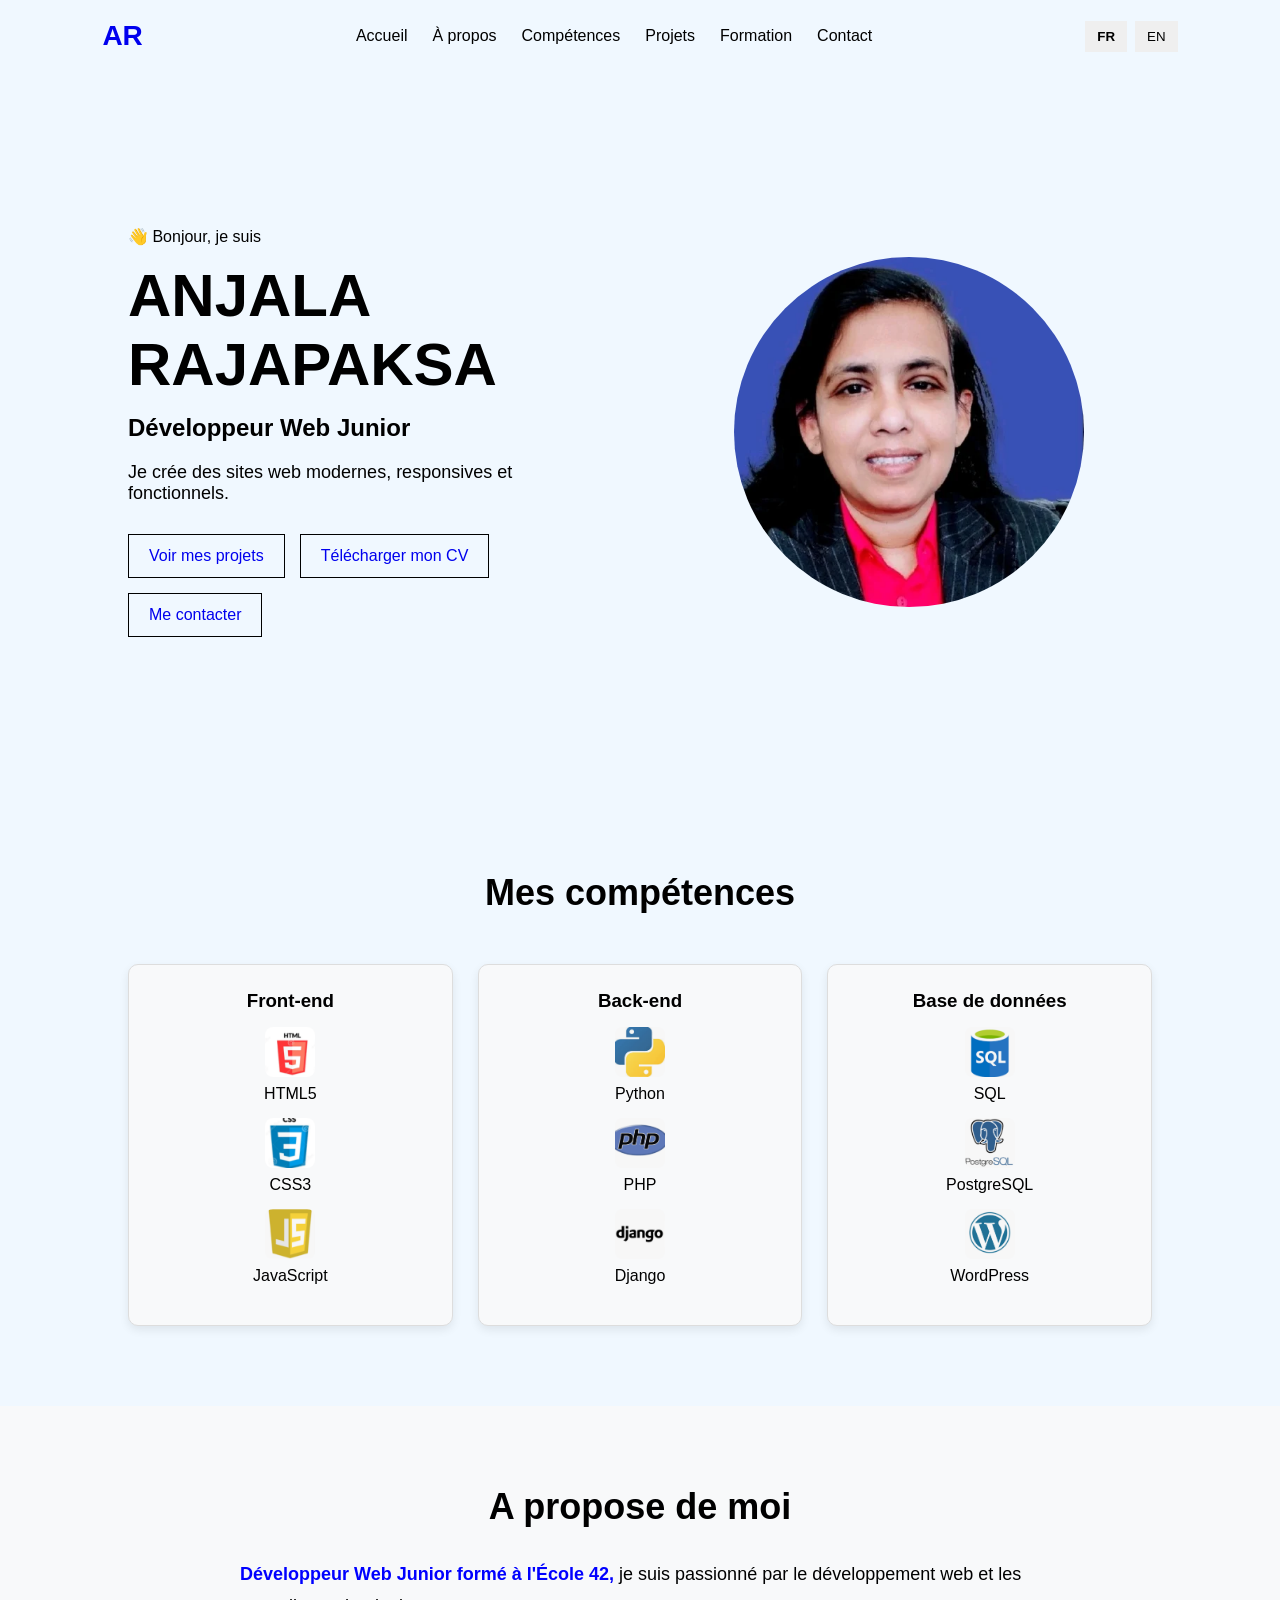
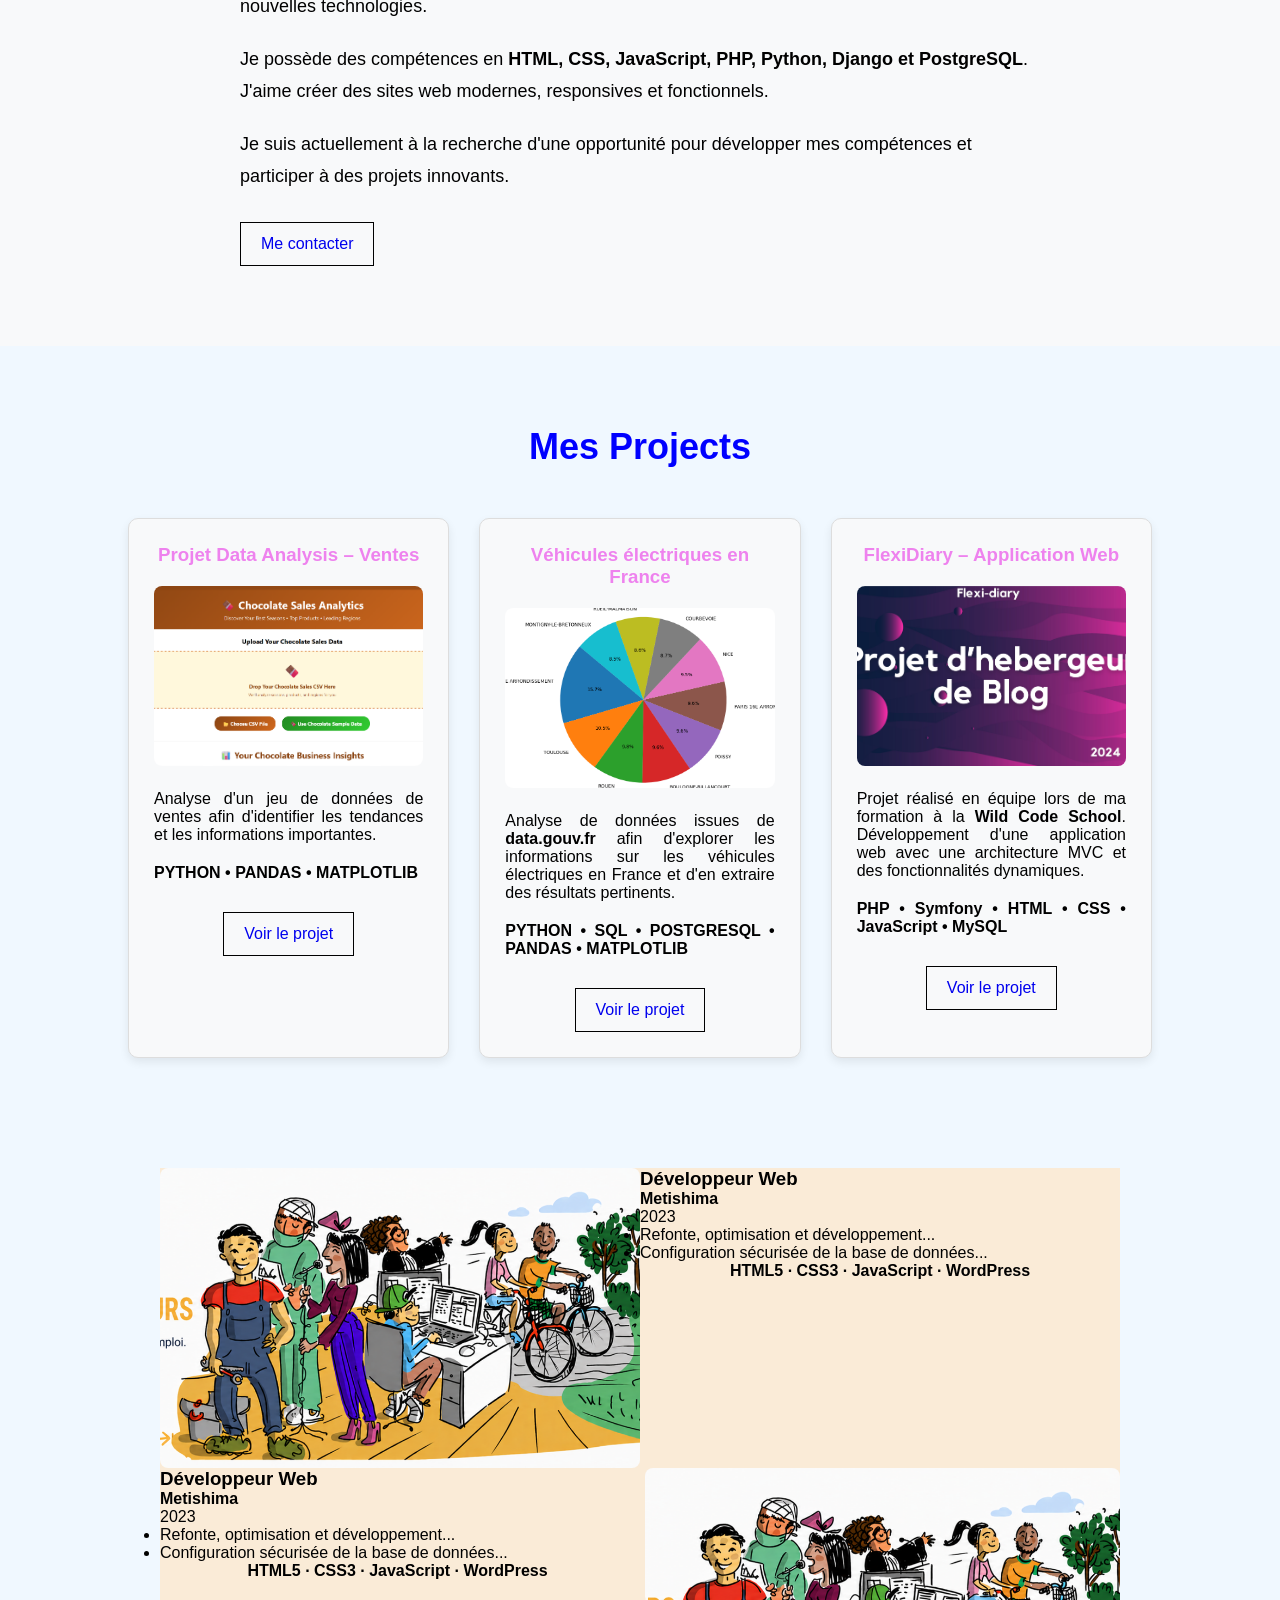
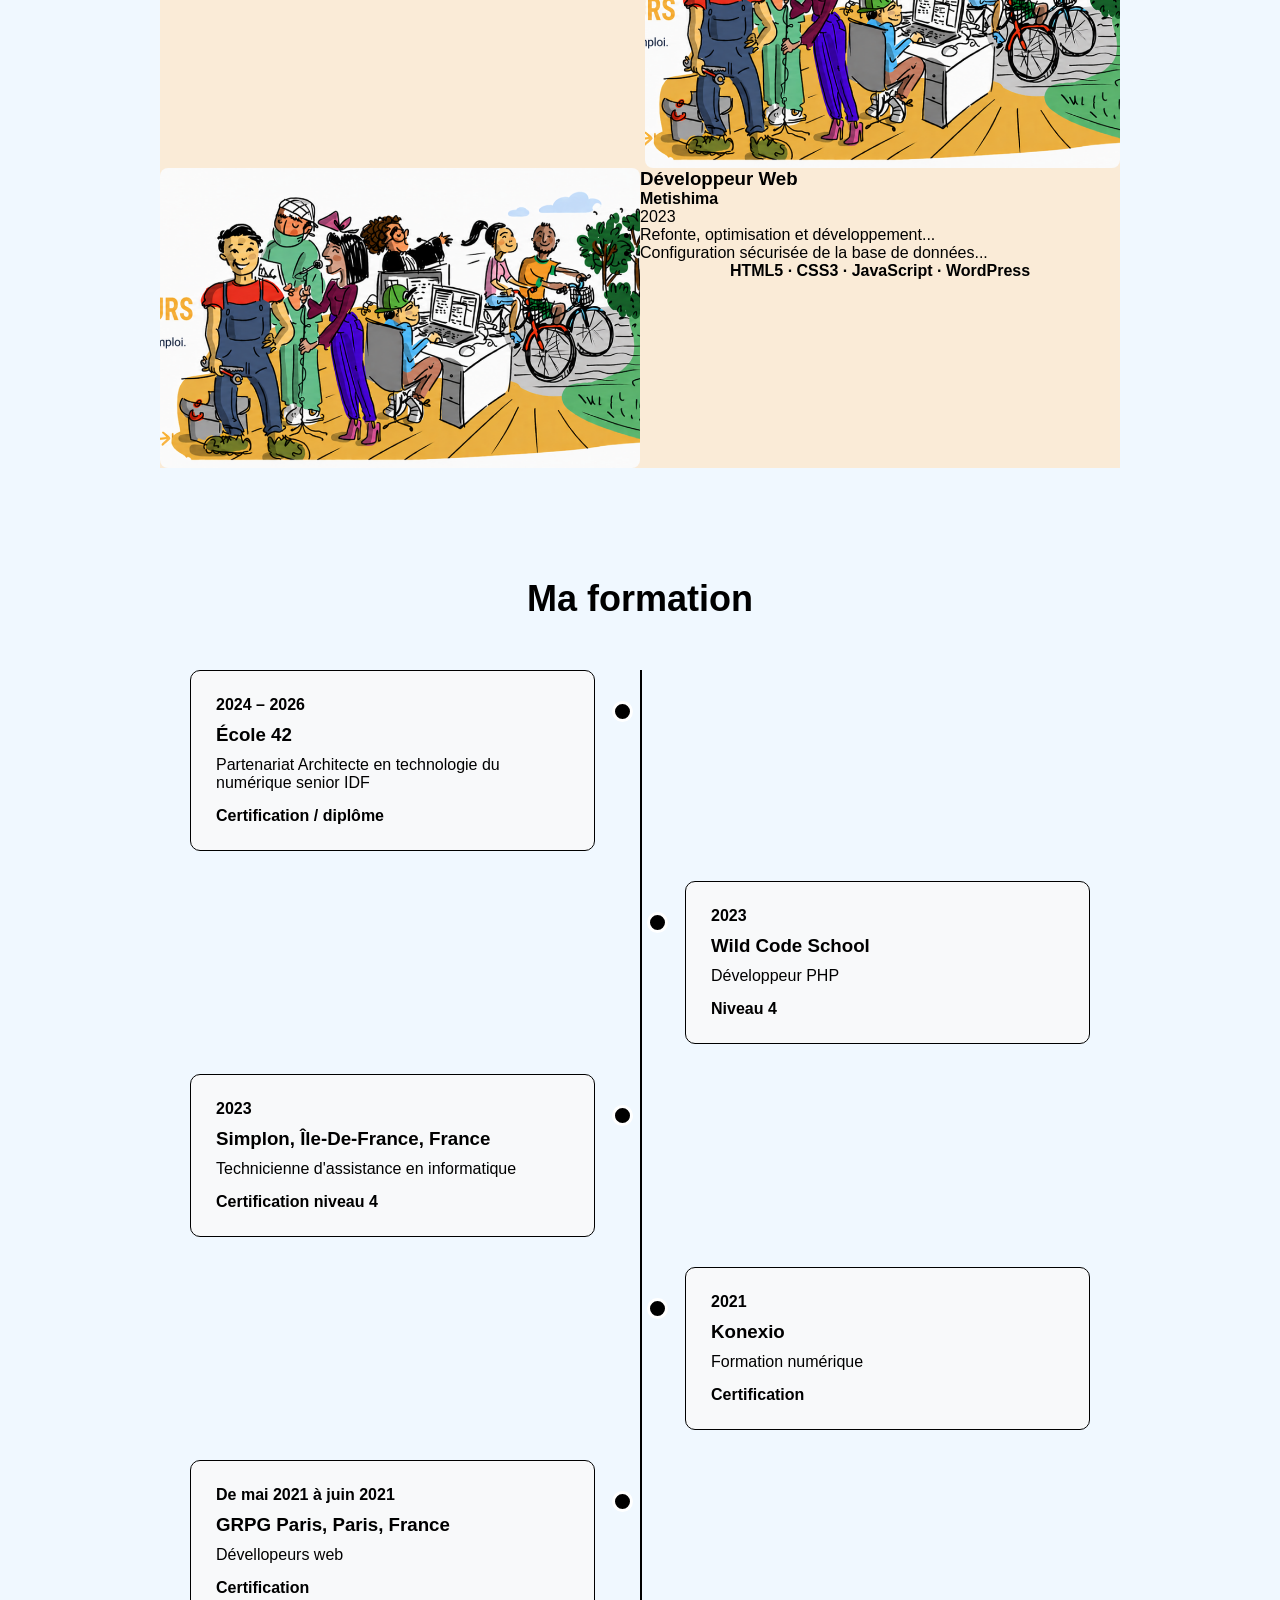
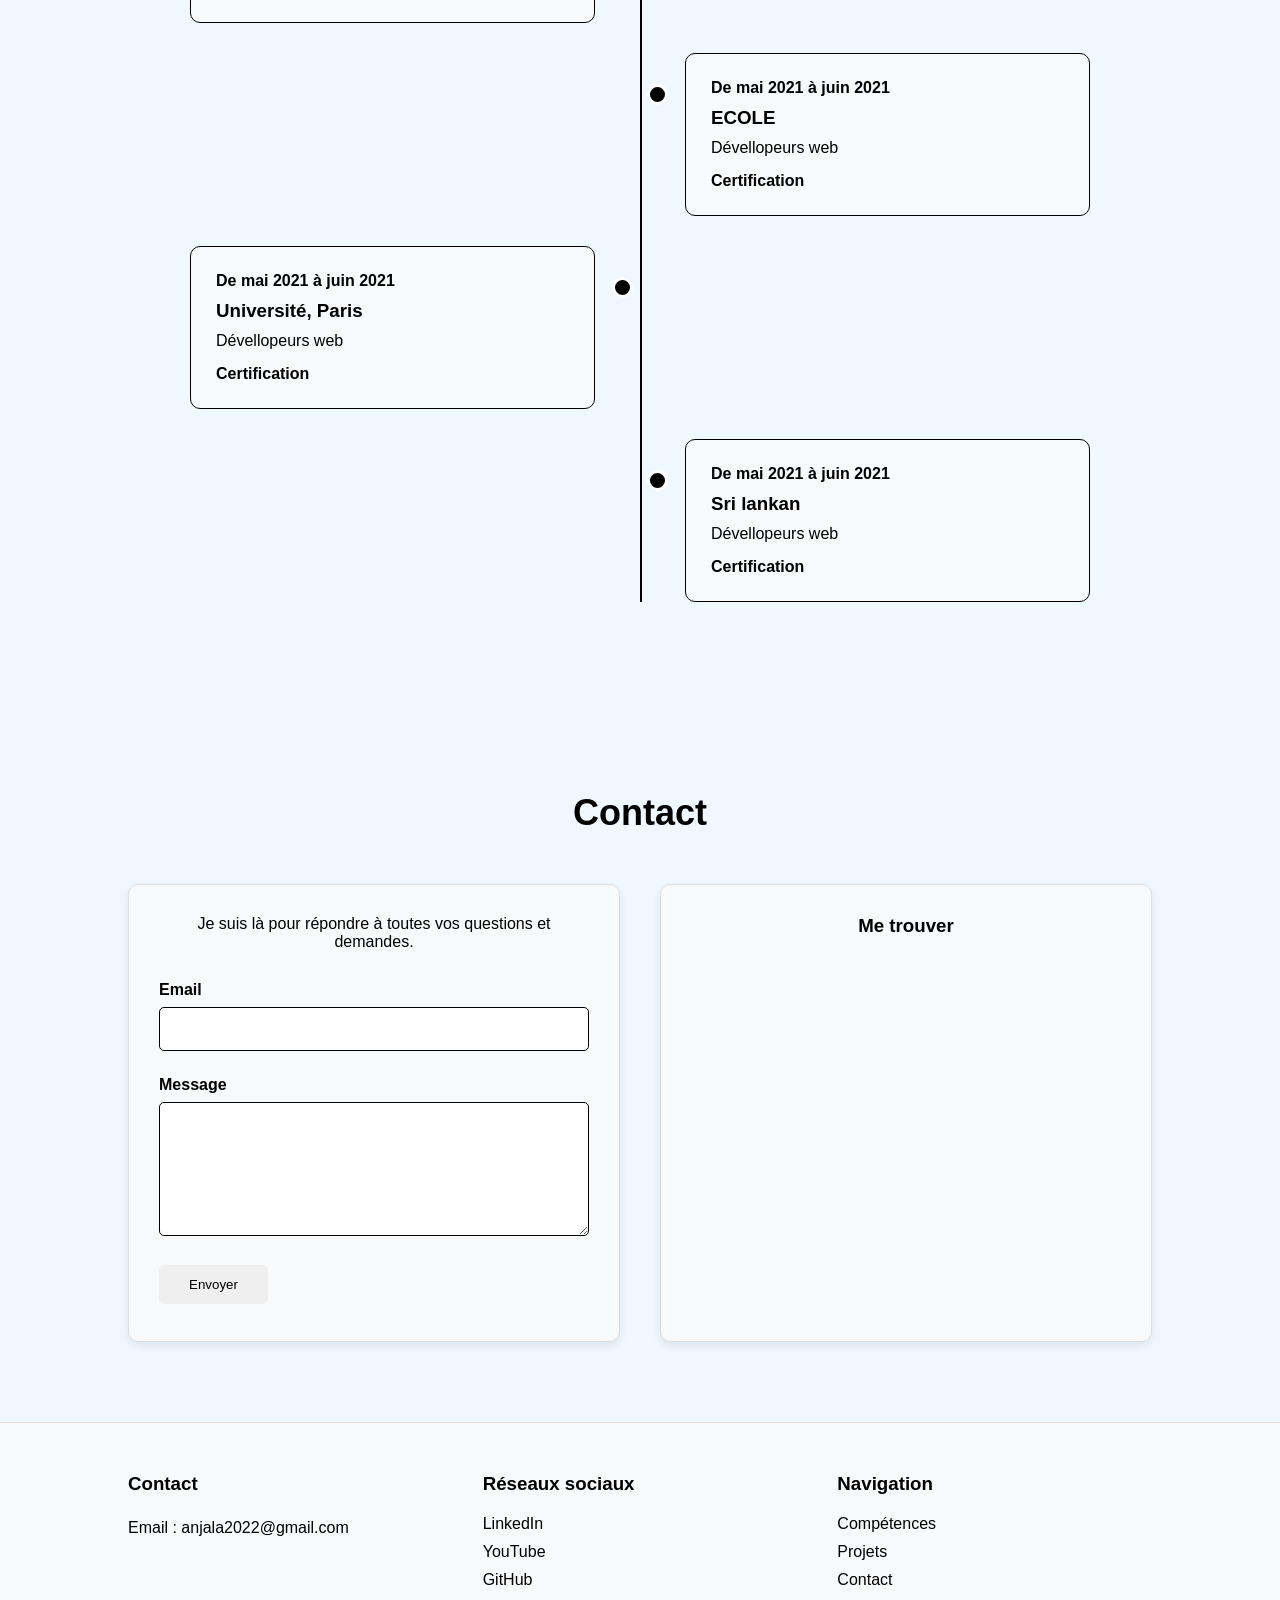
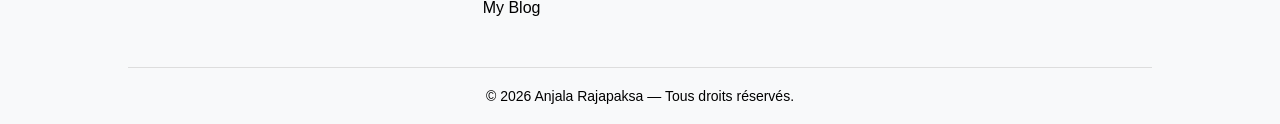
==== commit adf76b21: "changment experiance section" ====
--- a/index.html
+++ b/index.html
@@ -287,9 +287,33 @@
 <div class="experience-image">
         <img src="images/metishima.png" alt="">
     </div>
+</div>     
+
+ <div class="experience-1">
+
+    <div class="experience-image">
+        <img src="images/metishima.png" alt="">
+    </div>
+
+    <div class="experience-content">
+        <h3>Développeur Web</h3>
+        <h4>Metishima</h4>
+        <p class="experience-date">2023</p>
+
+        <ul>
+            <li>Refonte, optimisation et développement...</li>
+            <li>Configuration sécurisée de la base de données...</li>
+        </ul>
+
+        <p class="technologies">
+            HTML5 · CSS3 · JavaScript · WordPress
+        </p>
+    </div>
+
 </div>
-        
-    </div>
+</div>
+</section>
+
 
 
       <!--<div class="experience-container">
--- a/css/style.css
+++ b/css/style.css
@@ -382,12 +382,29 @@
 }
 
 .experience-1 {
-    flex-direction: row;
+    display: flex;
+    gap: 0;
+}
+
+.experience-2 {
+    display: flex;
+    flex-direction: row-reverse;
+    gap: 0;
+}
+.experience-image,
+.experience-content {
+    width: 50%;
+}
+.experience-image img {
+    width: 100%;
+    height: 300px;
+    object-fit: cover;
+    display: block;
 }
 
 .experience-2 {
     flex-direction: row;
-    gap: 30px;
+    gap: 10px;
 }
 
 /*Formatio*/
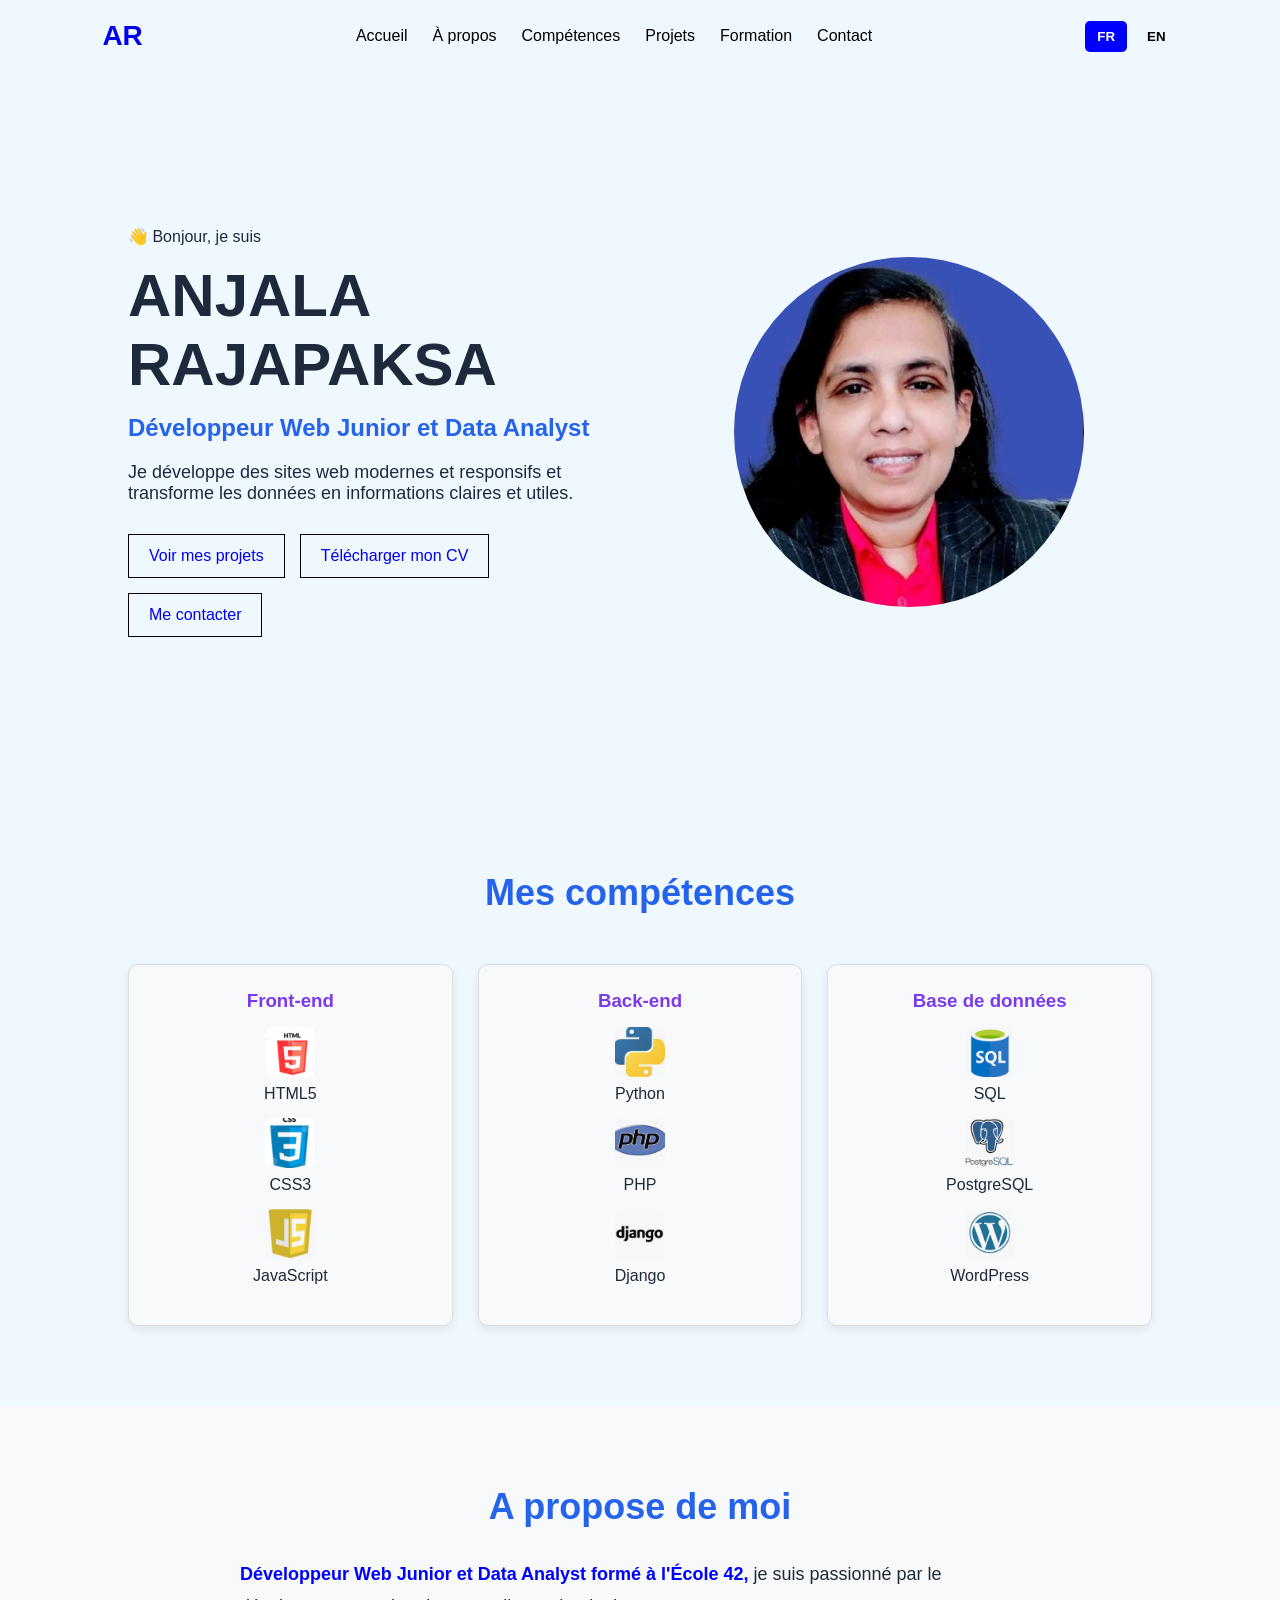
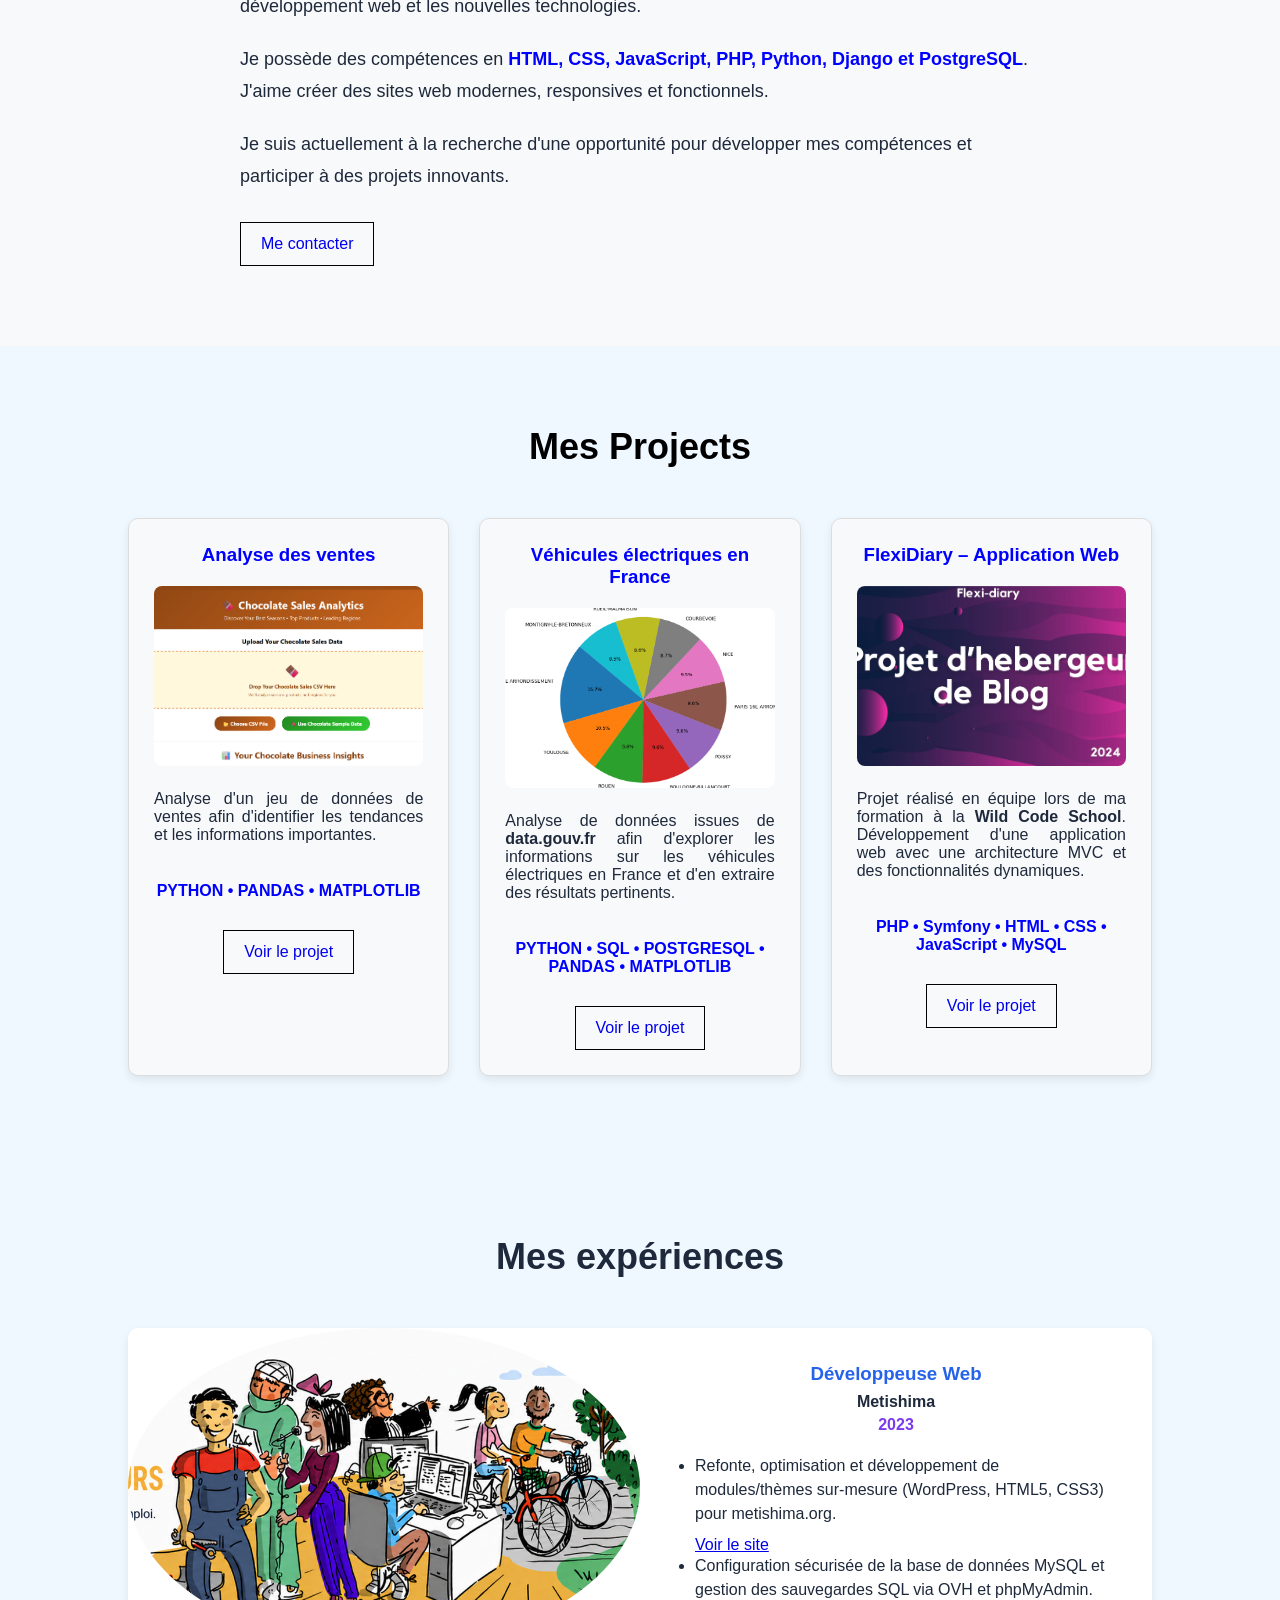
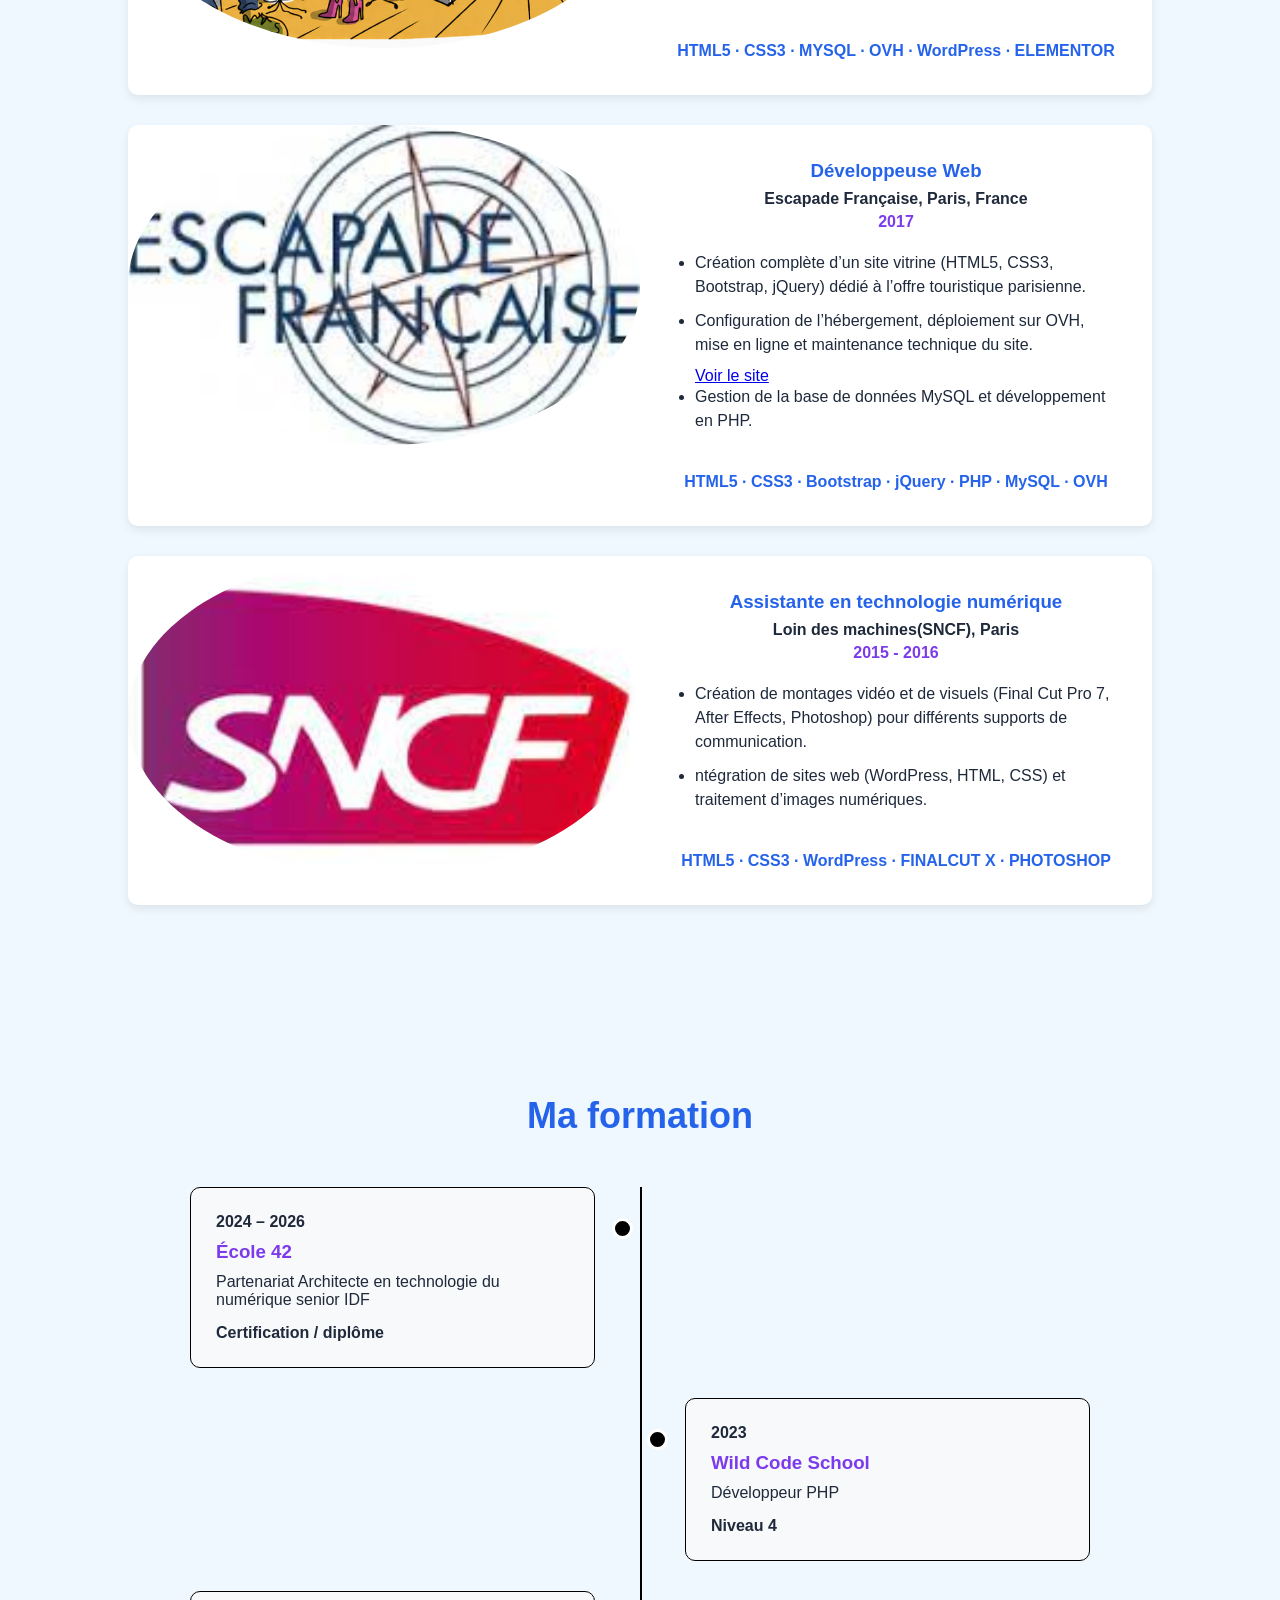
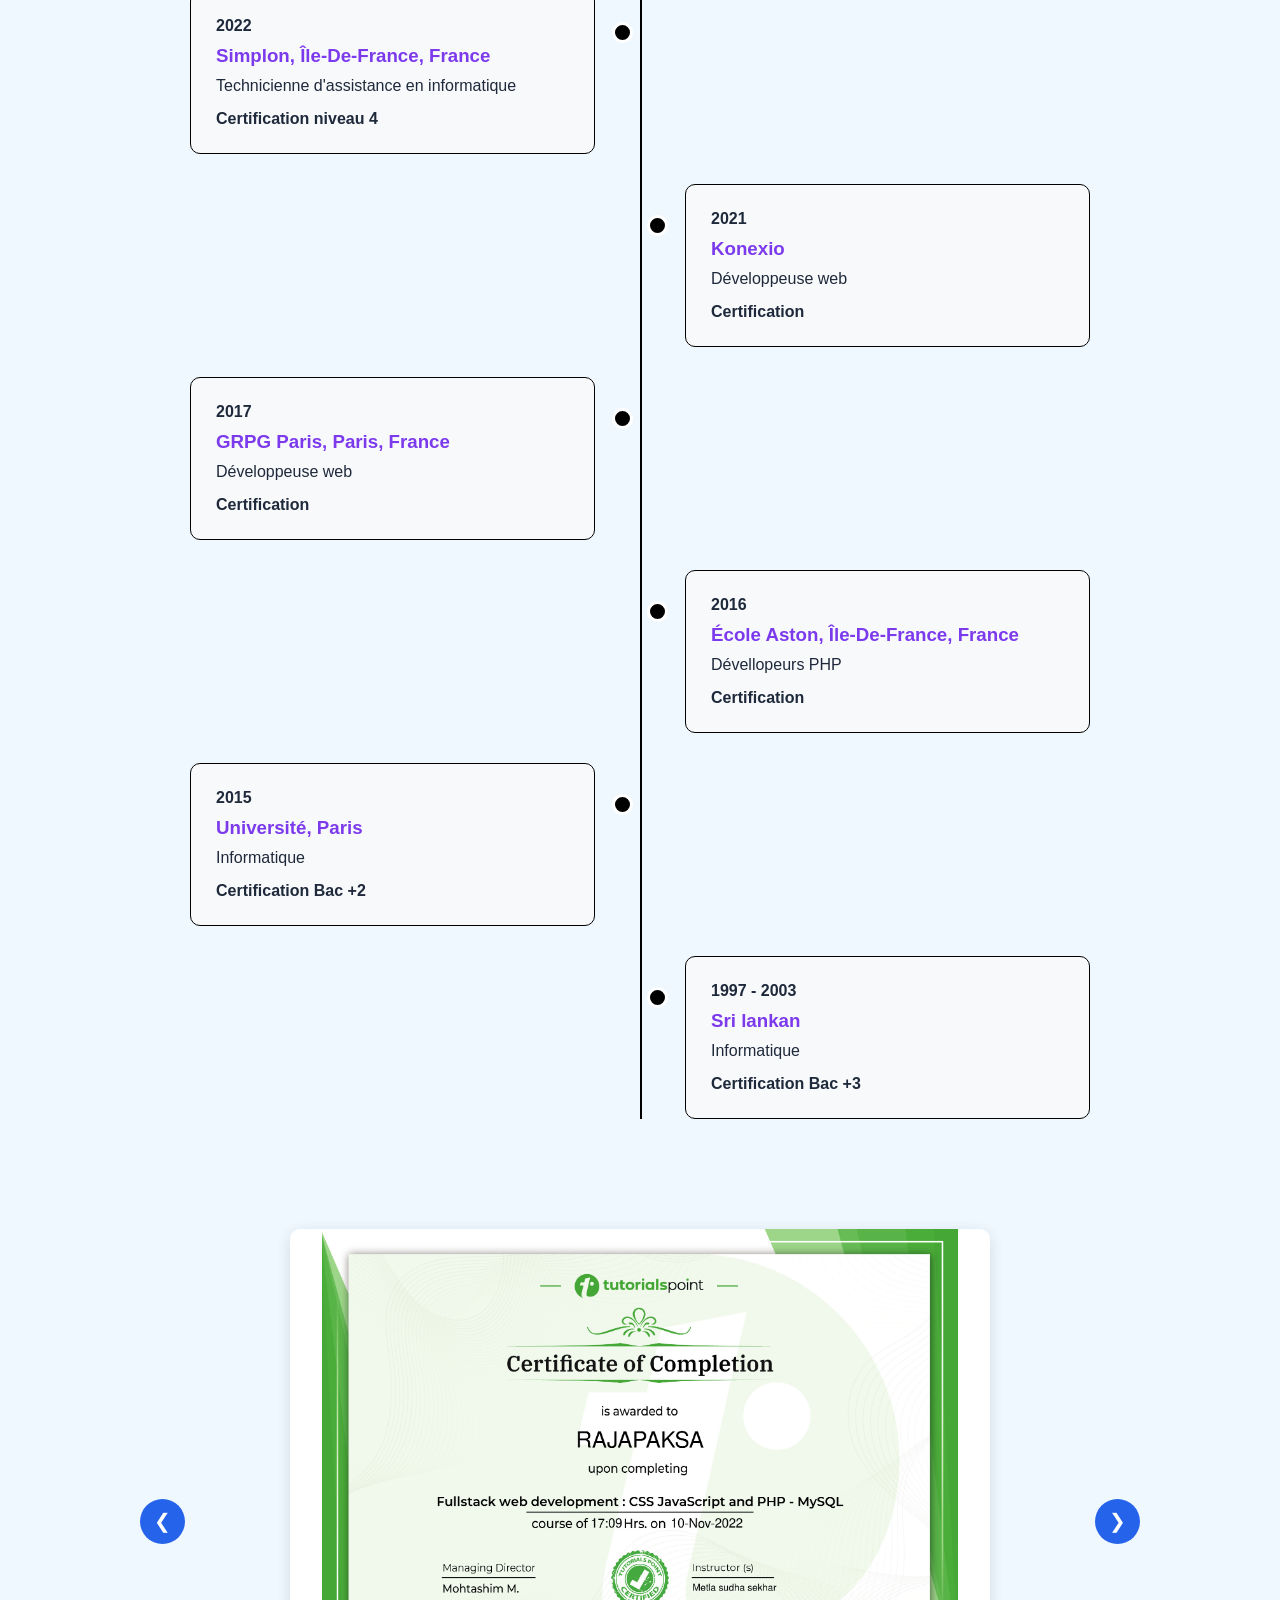
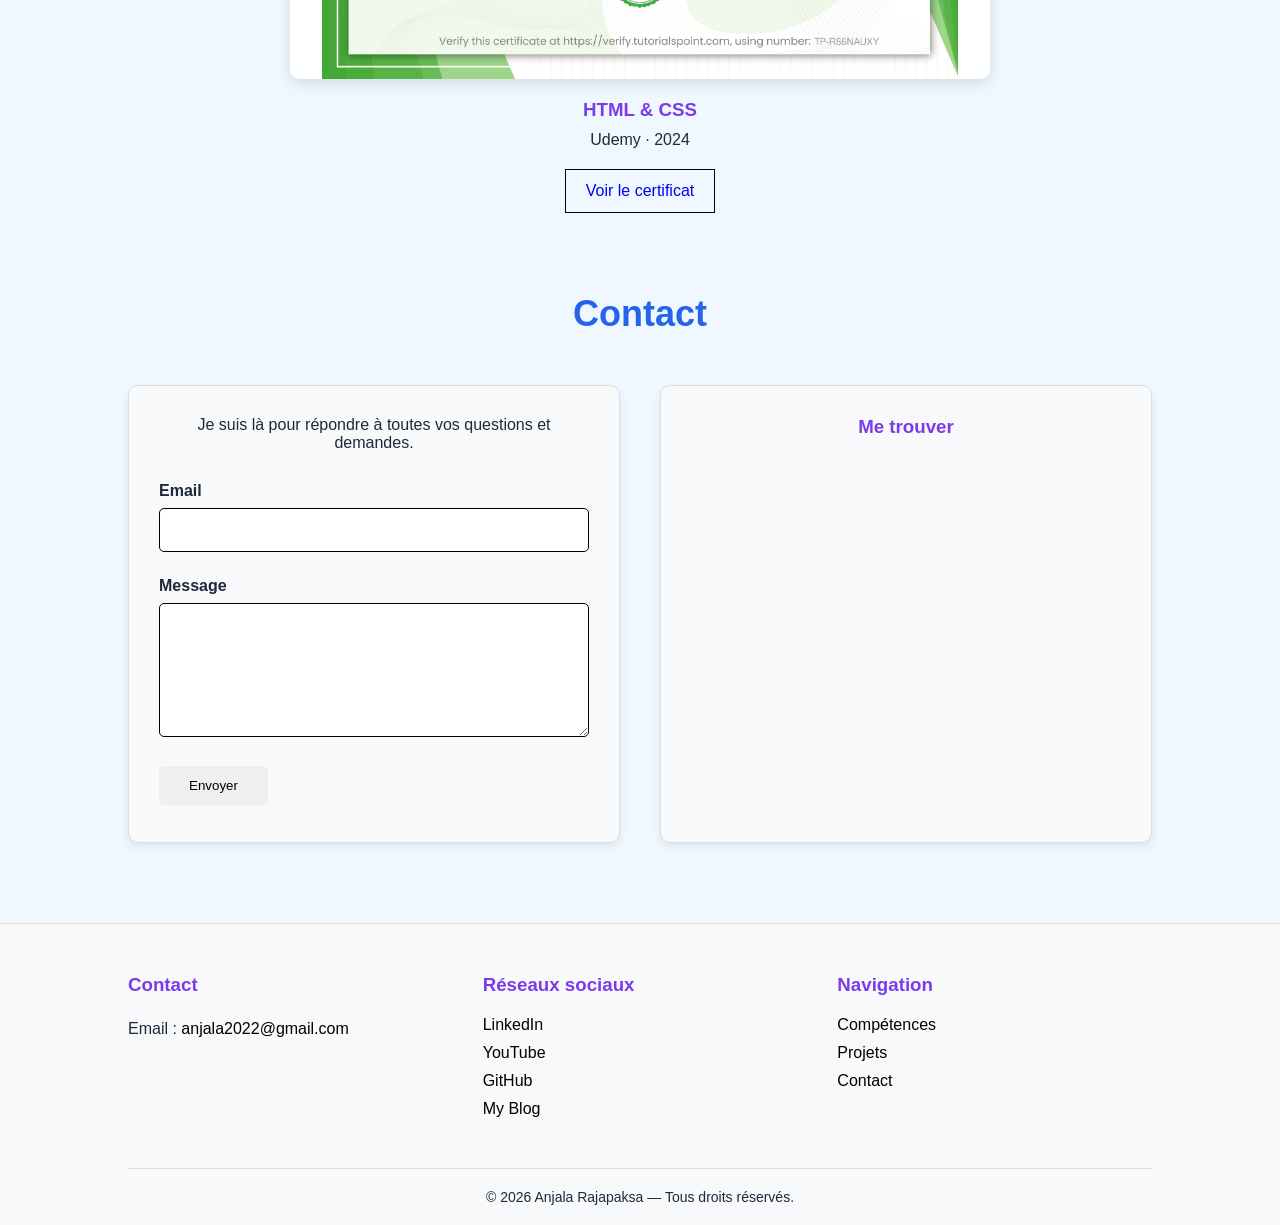
==== commit 315c3a2e: "changement" ====
--- a/index.html
+++ b/index.html
@@ -43,10 +43,11 @@
 
             <h1>ANJALA<br>RAJAPAKSA</h1>
 
-            <h2>Développeur Web Junior</h2>
+            <h2>Développeur Web Junior et Data Analyst</h2>
 
             <p class="description">
-                Je crée des sites web modernes, responsives et fonctionnels.
+                Je développe des sites web modernes et responsifs et transforme
+                les données en informations claires et utiles.
             </p>
 
             <div class="hero-buttons">
@@ -55,7 +56,7 @@
                     Voir mes projets
                 </a>
 
-                <a href="images/CV_ANJALA_RAJAPAKSA_developpeur_web.pdf"
+                <a href="images/Développeuse web_ANJALA_RAJAPAKSA-2026-09-28.pdf"
                      class="btn secondary"
                      target="_blank"
                      download>
@@ -167,9 +168,9 @@
 <section id="apropos" class="about-section"> <!-- a propose SECTION -->
     <div class="about-content">
         <h2>A propose de moi</h2>
-        <p><b style="color: blue;">Développeur Web Junior formé à l'École 42,</b> je suis passionné par
+        <p><b style="color: blue;">Développeur Web Junior et Data Analyst formé à l'École 42,</b> je suis passionné par
             le développement web et les nouvelles technologies.</p>
-        <p>Je possède des compétences en <b>HTML, CSS, JavaScript, PHP,
+        <p>Je possède des compétences en <b style="color: blue;">HTML, CSS, JavaScript, PHP,
             Python, Django et PostgreSQL</b>. J'aime créer des sites web modernes,
             responsives et fonctionnels.</p>
         <p>Je suis actuellement à la recherche d'une opportunité pour
@@ -184,13 +185,15 @@
         <!--Projet 2 -->
         <div class="card"> 
 
-             <h3><strong>Projet Data Analysis – Ventes</strong></h3>
+             <h3><strong>Analyse des ventes</strong></h3>
                  <img src="images/csvanalyst.png"
                     alt="Chocalate sale analytics – Ventes" class="project-image">
-                <p> Analyse d'un jeu de données de ventes afin d'identifier
+                    <br>
+                    <p> Analyse d'un jeu de données de ventes afin d'identifier
                     les tendances et les informations importantes. </p>
-  
-         <p class="technologies"> 
+                    
+        <br>
+         <p class="technologies" style="color: blue; text-align: center;" >
             PYTHON • PANDAS • MATPLOTLIB 
         </p> 
          <a href="#" class="btn"> Voir le projet </a>
@@ -200,12 +203,13 @@
             
                 <h3><strong>Véhicules électriques en France</strong></h3>
                 <img src="images/electric_vehicles_pie_chart.png" alt="Projet Data Analysis – Ventes" class="project-image">
+                <br>
                 <p>Analyse de données issues de <strong>data.gouv.fr</strong> afin d'explorer
                 les informations sur les véhicules électriques en France et d'en extraire
                 des résultats pertinents.</p>
                 
-            
-            <p class="technologies">
+            <br>
+            <p class="technologies" style="color: blue; text-align: center;">
                 PYTHON • SQL • POSTGRESQL • PANDAS • MATPLOTLIB
             </p>
 
@@ -222,14 +226,13 @@
     
         <h3><strong>FlexiDiary – Application Web</strong></h3>
         <img src="images/blog.png" alt="Projet Data Analysis – Ventes" class="project-image">
+        <br>
         <p>Projet réalisé en équipe lors de ma formation à la
         <strong>Wild Code School</strong>. Développement d'une
         application web avec une architecture MVC et des fonctionnalités
         dynamiques.</p>
-        
-    
-
-    <p class="technologies">
+    <br>    
+    <p class="technologies" style="color: blue; text-align: center;">
         PHP • Symfony • HTML • CSS • JavaScript • MySQL
     </p>
 
@@ -244,26 +247,35 @@
 </section> <!-- END of the project SECTION -->
 
 <!-- EXPERIENCE SECTION -->
+ 
 <section id="experience" class="experience-section">
+    <h1>Mes expériences</h1>
     <div class="experience-container">
+       
        <div class="experience-1">
 
-    <div class="experience-image">
-        <img src="images/metishima.png" alt="">
-    </div>
+        <div class="experience-image">
+            <img src="images/metishima.png" alt="">
+        </div>
 
     <div class="experience-content">
-        <h3>Développeur Web</h3>
+        <h3>Développeuse Web</h3>
         <h4>Metishima</h4>
         <p class="experience-date">2023</p>
 
         <ul>
-            <li>Refonte, optimisation et développement...</li>
-            <li>Configuration sécurisée de la base de données...</li>
+            <li>Refonte, optimisation et développement de modules/thèmes sur-mesure (WordPress,
+HTML5, CSS3) pour metishima.org.</li>
+<a href="https://metishima.org" target="_blank">
+    Voir le site
+</a>
+            <li>Configuration sécurisée de la base de données MySQL et gestion des sauvegardes SQL via
+OVH et phpMyAdmin.</li>
+
         </ul>
 
         <p class="technologies">
-            HTML5 · CSS3 · JavaScript · WordPress
+            HTML5 · CSS3 · MYSQL · OVH · WordPress  · ELEMENTOR
         </p>
     </div>
 
@@ -271,123 +283,58 @@
 <div class="experience-2">
 
     <div class="experience-content">
-        <h3>Développeur Web</h3>
-        <h4>Metishima</h4>
-        <p class="experience-date">2023</p>
+        <h3>Développeuse Web</h3>
+        <h4>Escapade Française, Paris, France </h4>
+        <p class="experience-date">2017</p>
 
         <ul>
-            <li>Refonte, optimisation et développement...</li>
-            <li>Configuration sécurisée de la base de données...</li>
+            <li>Création complète d’un site vitrine (HTML5, CSS3, Bootstrap, jQuery) dédié à l’offre touristique parisienne.</li>
+            
+            <li>Configuration de l’hébergement, déploiement sur OVH, mise en ligne et maintenance technique du site.
+            </li>
+            <a href="https://tinyurl.com/2a5ryndv" target="_blank">
+    Voir le site
+</a>
+            <li>Gestion de la base de données MySQL et développement en PHP.</li>
+            
         </ul>
 
         <p class="technologies">
-            HTML5 · CSS3 · JavaScript · WordPress
+            HTML5 · CSS3 · Bootstrap · jQuery · PHP · MySQL · OVH
         </p>
     </div>
 <div class="experience-image">
-        <img src="images/metishima.png" alt="">
+        <img src="images/téléchargement (2).jpg" alt="">
     </div>
 </div>     
 
  <div class="experience-1">
 
     <div class="experience-image">
-        <img src="images/metishima.png" alt="">
+        <img src="images/téléchargement.jpg" alt="">
     </div>
 
     <div class="experience-content">
-        <h3>Développeur Web</h3>
-        <h4>Metishima</h4>
-        <p class="experience-date">2023</p>
+        <h3>Assistante en technologie numérique</h3>
+        <h4>Loin des machines(SNCF), Paris </h4>
+        <p class="experience-date">2015 - 2016</p>
 
         <ul>
-            <li>Refonte, optimisation et développement...</li>
-            <li>Configuration sécurisée de la base de données...</li>
+            <li>Création de montages vidéo et de visuels (Final Cut Pro 7, After Effects, Photoshop) pour
+différents supports de communication.</li>
+            <li>ntégration de sites web (WordPress, HTML, CSS) et traitement d’images numériques.</li>
         </ul>
 
         <p class="technologies">
-            HTML5 · CSS3 · JavaScript · WordPress
+            HTML5 · CSS3  · WordPress · FINALCUT X · PHOTOSHOP
         </p>
     </div>
 
 </div>
 </div>
-</section>
-
-
-
-      <!--<div class="experience-container">
-
-       EXPERIENCE 1 
-        <div class="experience-card">
-             <img src="images/" alt="Expérience professionnelle">
-            <h3>Développeur Web</h3>
-            <h4>Metishima</h4>
-            <p class="experience-date">2023</p>
-
-            <p>
-                <ul>
-                    <li>Refonte, optimisation et développement de modules/thèmes sur-mesure (WordPress,
-                HTML5, CSS3) pour metishima.org.</li><br>
-                    <li>Configuration sécurisée de la base de données MySQL et gestion des sauvegardes SQL via
-                OVH et phpMyAdmin.</li>
-                    </ul>
-        
-            </p>
-
-            <p class="technologies">
-                HTML5 · CSS3 · JavaScript · WordPress
-            </p>
-        </div>-->
-
-        <!-- EXPERIENCE 2 
-        <div class="experience-card">
-             <img src="images/" alt="Expérience professionnelle">
-            
-            <h3>Développeur Front-end</h3>
-            <h4>Escapade Française</h4>
-            <p class="experience-date">2019</p>
-
-            <p>
-                <ul>
-                    <li>Création complète du site vitrine (HTML5, CSS3, Bootstrap, jQuery) dédié à l'offre
-                touristique parisienne.</li><br>
-                    <li>Configuration de l'hébergement, déploiement sur OVH, mise en
-                ligne et maintenance technique du site.</li><br>
-                    <li>https://tinyurl.com/2a5ryndv</li>
-                </ul>
-                 
-                
-            </p>
-
-            <p class="technologies">
-                HTML5 · CSS3 · JavaScript
-            </p>
-        </div>-->
-
-        <!-- EXPERIENCE 3 
-        <div class="experience-card">
-             <img src="images/" alt="Expérience professionnelle">
-            
-            <h3>Assistante numérique</h3>
-            <h4>SNCF</h4>
-            <p class="experience-date">2015 – 2016</p>
-
-            <p>
-                Création de montages vidéo et visuels (Final Cut Pro 7, After Effects, Photoshop) pour tous
-                supports de communication. Intégration de sites web (WordPress, HTML, CSS) et
-                traitement d'images numériques.
-            </p>
-            <p class="technologies">
-                HTML5 · CSS3 · WORDPRESS · FINALCUT X
-            </p>
-        </div>
-
-    </div>-->
-
-
-</section>
-<!-- END EXPERIENCE SECTION -->
+</section><!-- END EXPERIENCE SECTION -->
+
+
 <section id="formation" class="formation">
     <h2>Ma formation</h2>
 
@@ -410,7 +357,7 @@
 
 
         <div class="formation-item">
-            <div class="formation-year">2023</div>
+            <div class="formation-year">2022</div>
             <h3>Simplon, Île-De-France, France </h3>
             <p>Technicienne d'assistance en informatique</p>
             <span class="certificate">Certification niveau 4</span>
@@ -419,38 +366,72 @@
         <div class="formation-item">
             <div class="formation-year">2021</div>
             <h3>Konexio</h3>
-            <p>Formation numérique</p>
+            <p>Développeuse web</p>
             <span class="certificate">Certification</span>
         </div>
         <div class="formation-item">
-            <div class="formation-year">De mai 2021 à juin 2021</div>
+            <div class="formation-year">2017</div>
             <h3>GRPG Paris, Paris, France </h3>
-            <p>Dévellopeurs web</p>
+            <p>Développeuse web</p>
             <span class="certificate">Certification</span>
         </div>
         <div class="formation-item">
-            <div class="formation-year">De mai 2021 à juin 2021</div>
-            <h3>ECOLE </h3>
-            <p>Dévellopeurs web</p>
+            <div class="formation-year">2016</div>
+            <h3>École Aston, Île-De-France, France </h3>
+            <p>Dévellopeurs PHP</p>
             <span class="certificate">Certification</span>
         </div>
         <div class="formation-item">
-            <div class="formation-year">De mai 2021 à juin 2021</div>
+            <div class="formation-year">2015</div>
             <h3>Université, Paris  </h3>
-            <p>Dévellopeurs web</p>
-            <span class="certificate">Certification</span>
-        </div>
-        <div class="formation-item">
-            <div class="formation-year">De mai 2021 à juin 2021</div>
+            <p>Informatique </p>
+            <span class="certificate">Certification Bac +2</span>
+        </div>
+        <div class="formation-item">
+            <div class="formation-year"> 1997 -  2003</div>
             <h3>Sri lankan </h3>
-            <p>Dévellopeurs web</p>
-            <span class="certificate">Certification</span>
-        </div>
-
-    </div>
-</section>
-<!-- CONTACT SECTION -->
+            <p>Informatique </p>
+            <span class="certificate">Certification Bac +3</span>
+        </div>
+
+    </div>
+</section><!--end of formation-->
+<div class="certificate-slider">
+
+    <button type="button" class="slider-btn prev">❮</button>
+
+    <div class="certificate-content">
+
+        <img
+            id="certificate-image"
+            src="images/certificat1.jpg"
+            alt="Certificat HTML & CSS"
+        >
+
+        <h3 id="certificate-title">
+            HTML & CSS
+        </h3>
+
+        <p id="certificate-info">
+            Udemy · 2024
+        </p>
+
+        <a
+            id="certificate-link"
+            href="#"
+            target="_blank"
+            class="btn"
+        >
+            Voir le certificat
+        </a>
+
+    </div>
+
+    <button type="button" class="slider-btn next">❯</button>
+
+</div>
 <section id="contact" class="contact-section">
+    
 
     <h2>Contact</h2>
 
@@ -497,7 +478,7 @@
 
         </div>
 
-    </div>
+    </div> 
 
 </section><!-- END CONTACT SECTION -->
 <!-- FOOTER SECTION -->
--- a/css/style.css
+++ b/css/style.css
@@ -9,6 +9,15 @@
 body {
     font-family: Arial, sans-serif;
     background-color: aliceblue;
+  
+    color: #1E293B;
+}
+h2 {
+    color: #2563EB;
+}
+
+h3 {
+    color: #7C3AED;
 }
 
 
@@ -59,20 +68,23 @@
 
 .language button {
 
+   border: none;
+    background: transparent;
     padding: 8px 12px;
-
-    border: none;
-
     cursor: pointer;
+    font-weight: bold;
 
 }
 
 
 .language .active {
-
-    font-weight: bold;
-
-}
+   background-color: blue;
+    color: white;
+    border-radius: 5px;
+}
+
+
+
 
 
 /* HERO SECTION */
@@ -246,7 +258,7 @@
     text-align: center;
     font-size: 36px;
     margin-bottom: 50px;
-    color: blue;
+    color: black;
 }
 
 .project-content {
@@ -278,7 +290,7 @@
     text-align: justify;
 }
 .card h3{
-    color: violet;
+    color: blue;
     margin-bottom: 20px;
 }
 
@@ -300,90 +312,45 @@
     display: inline-block;
     margin-top: 10px;
 }
-/* EXPERIENCE SECTION 
+
+
+/* EXPERIENCE SECTION */
 
 .experience-section {
-    padding: 60px 30px;
-    background-color: #fff;
-}
-
-.experience-section h2 {
-    text-align: center;
-    margin-bottom: 40px;
-    color: blue;
-}
+    padding: 80px 10%;
+    
+}
+
+.experience-section h1 {
+    text-align: center;
+    font-size: 36px;
+    margin-bottom: 50px;
+}
+
+/* Container */
 
 .experience-container {
-    display: flex;
-    gap: 25px;
     max-width: 1100px;
     margin: 0 auto;
-    text-align: justify;
-}
-
-.experience-card {
-    flex: 1;
-    padding: 25px;
-    border: 1px solid #ddd;
-    border-radius: 10px;
-    background-color: #f8f9fa;
-    box-shadow: 0 4px 10px rgba(0, 0, 0, 0.08);
-}
-
-.experience-card h3 {
-    margin-bottom: 10px;
-    text-align: center;
-    color: blue;
-}
-
-.experience-card h4 {
-    margin-bottom: 8px;
-    text-align: center;
-    color: vviolet;
-}
-
-.experience-date {
-    margin-bottom: 15px;
-    font-weight: bold;
-    text-align: center;
-    color: violet;
-    
-}
-
-.experience-card p {
-    line-height: 1.6;
-}
-
-.technologies {
-    margin-top: 15px;
-    font-weight: bold;
-}*/
-
-.experience-section {
-    margin: 30px 160px;
-    background-color: antiquewhite;
-    display: flex;
-    
-}
+}
+
+/* Each experience */
 
 .experience-1,
 .experience-2 {
     display: flex;
+    width: 100%;
+    margin-bottom: 30px;
+    background-color: #FFFFFF;
+    border-radius: 10px;
+    overflow: hidden;
+    box-shadow: 0 4px 10px rgba(0, 0, 0, 0.08);
+}
+
+/* Alternating layout */
+
+.experience-1 {
     flex-direction: row;
-    gap: 30px;
-}
-
-.experience-1 img,
-.experience-2 img {
-    width: 50%;
-    height: 300px;
-    object-fit: cover;
-    border-radius: 8px;
-}
-
-.experience-1 {
-    display: flex;
-    gap: 0;
 }
 
 .experience-2 {
@@ -391,20 +358,73 @@
     flex-direction: row-reverse;
     gap: 0;
 }
+
+
+/* Image */
+
 .experience-image,
 .experience-content {
     width: 50%;
-}
+    
+}
+
 .experience-image img {
     width: 100%;
-    height: 300px;
+    height: 320px;
     object-fit: cover;
     display: block;
-}
-
-.experience-2 {
-    flex-direction: row;
-    gap: 10px;
+    border-radius: 50%;
+    
+}
+
+/* Content */
+
+.experience-content {
+    padding: 35px;
+    display: flex;
+    flex-direction: column;
+    justify-content: center;
+}
+
+/* Titles */
+
+.experience-content h3 {
+    text-align: center;
+    color: #2563EB;
+    margin-bottom: 8px;
+}
+
+.experience-content h4 {
+    text-align: center;
+    margin-bottom: 5px;
+}
+
+.experience-content .experience-date {
+    text-align: center;
+    margin-bottom: 20px;
+    font-weight: bold;
+    color: #7C3AED;
+}
+
+/* Description */
+
+.experience-content ul {
+    padding-left: 20px;
+    margin-bottom: 20px;
+}
+
+.experience-content li {
+    margin-bottom: 10px;
+    line-height: 1.5;
+}
+
+/* Technologies */
+
+.experience-content .technologies {
+    margin-top: 10px;
+    text-align: center;
+    font-weight: bold;
+    color: #2563EB;
 }
 
 /*Formatio*/
@@ -477,7 +497,60 @@
 .certificate{
     font-weight: bold;
 }
-/* CONTACT SECTION */
+/* end formation */
+.certificate-content {
+    width: 800px;
+    margin: 0 auto;
+    text-align: center;
+}
+
+.certificate-content img {
+    width: 700px;
+    height: 450px;
+    object-fit: contain;
+    display: block;
+    margin: 0 auto 20px;
+    background-color: white;
+    border-radius: 10px;
+    box-shadow: 0 4px 15px rgba(0, 0, 0, 0.12);
+}
+.certificate-content h3 {
+    margin: 20px 0 10px;
+    color: #7C3AED;
+}
+
+.certificate-content p {
+    margin-bottom: 20px;
+}
+
+.certificate-content .btn {
+    display: inline-block;
+}
+
+.certificate-slider {
+    max-width: 1000px;
+    margin: 0 auto;
+    display: flex;
+    align-items: center;
+    justify-content: center;
+    gap: 30px;
+}
+
+.slider-btn {
+    width: 45px;
+    height: 45px;
+    border: none;
+    border-radius: 50%;
+    background-color: #2563EB;
+    color: white;
+    font-size: 20px;
+    cursor: pointer;
+}
+
+.slider-btn:hover {
+    background-color: #7C3AED;
+}
+/*end certification*/
 
 .contact-section {
     padding: 80px 10%;
